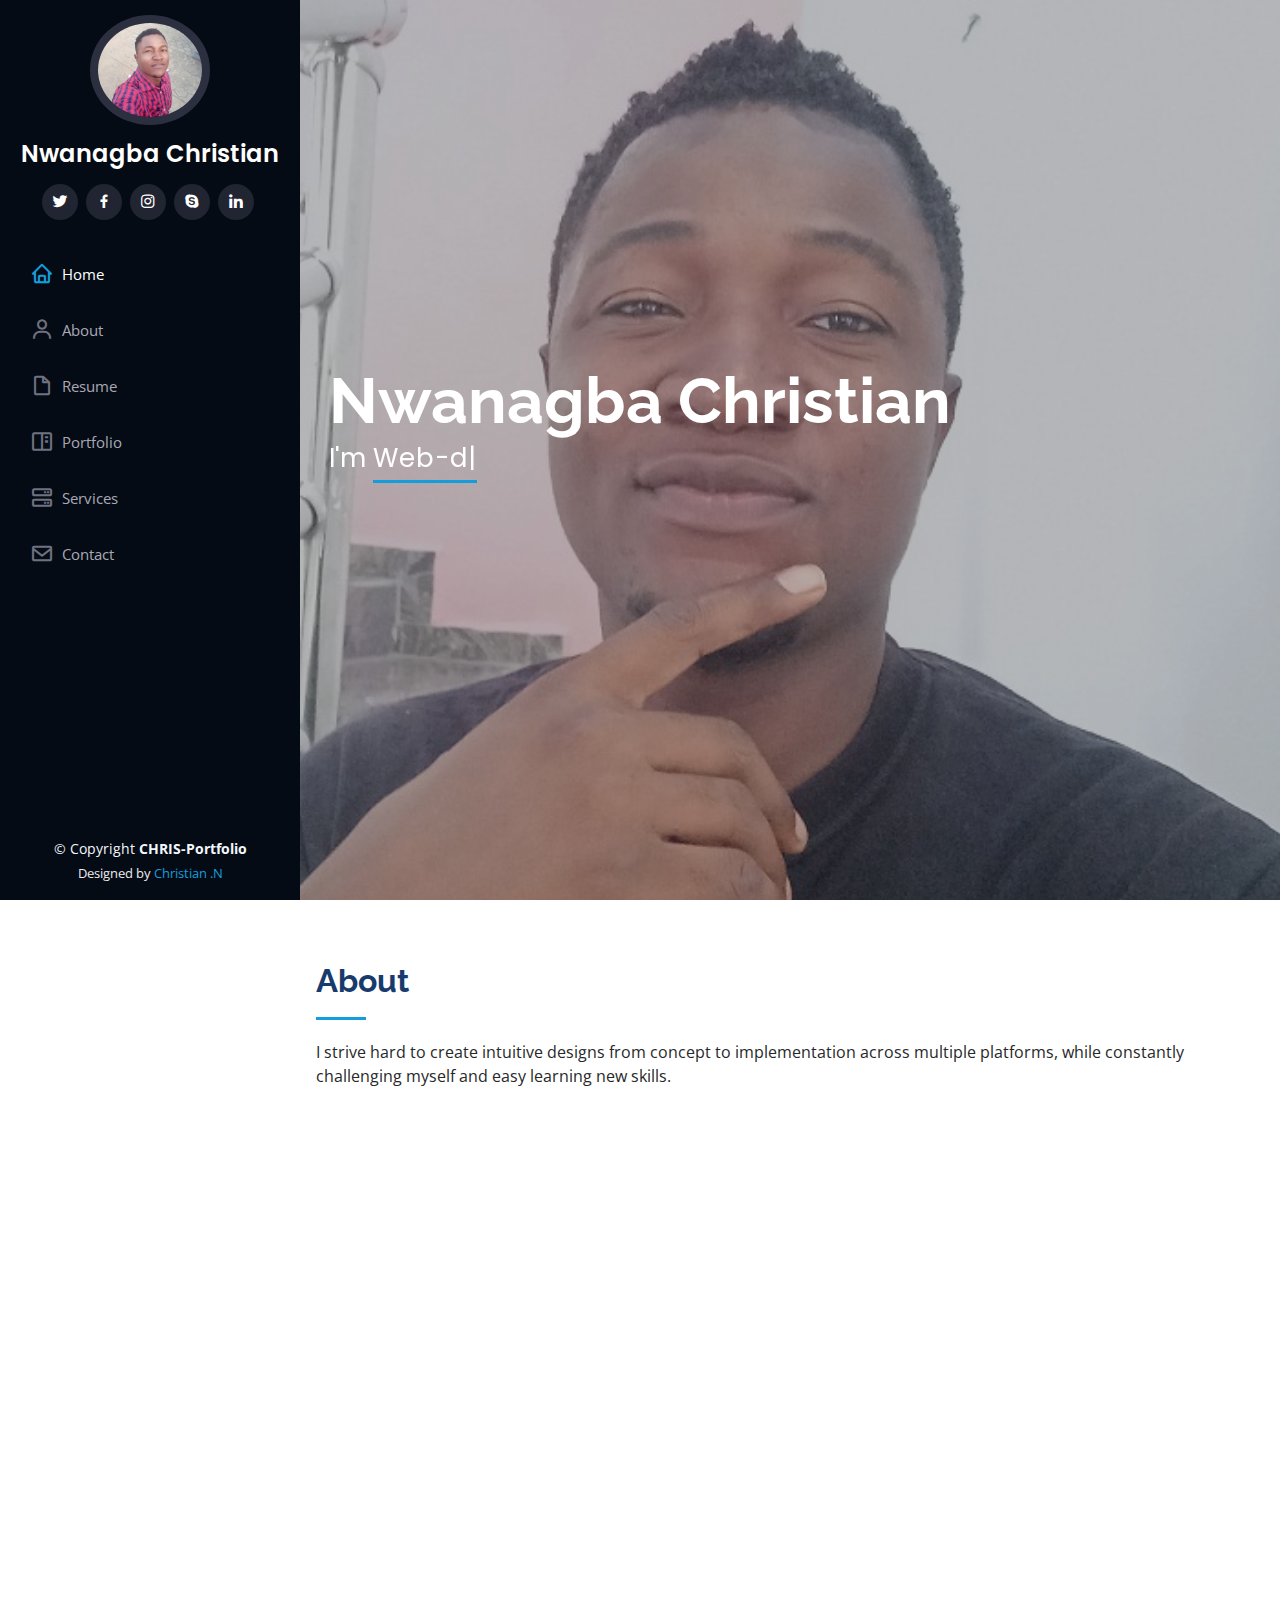
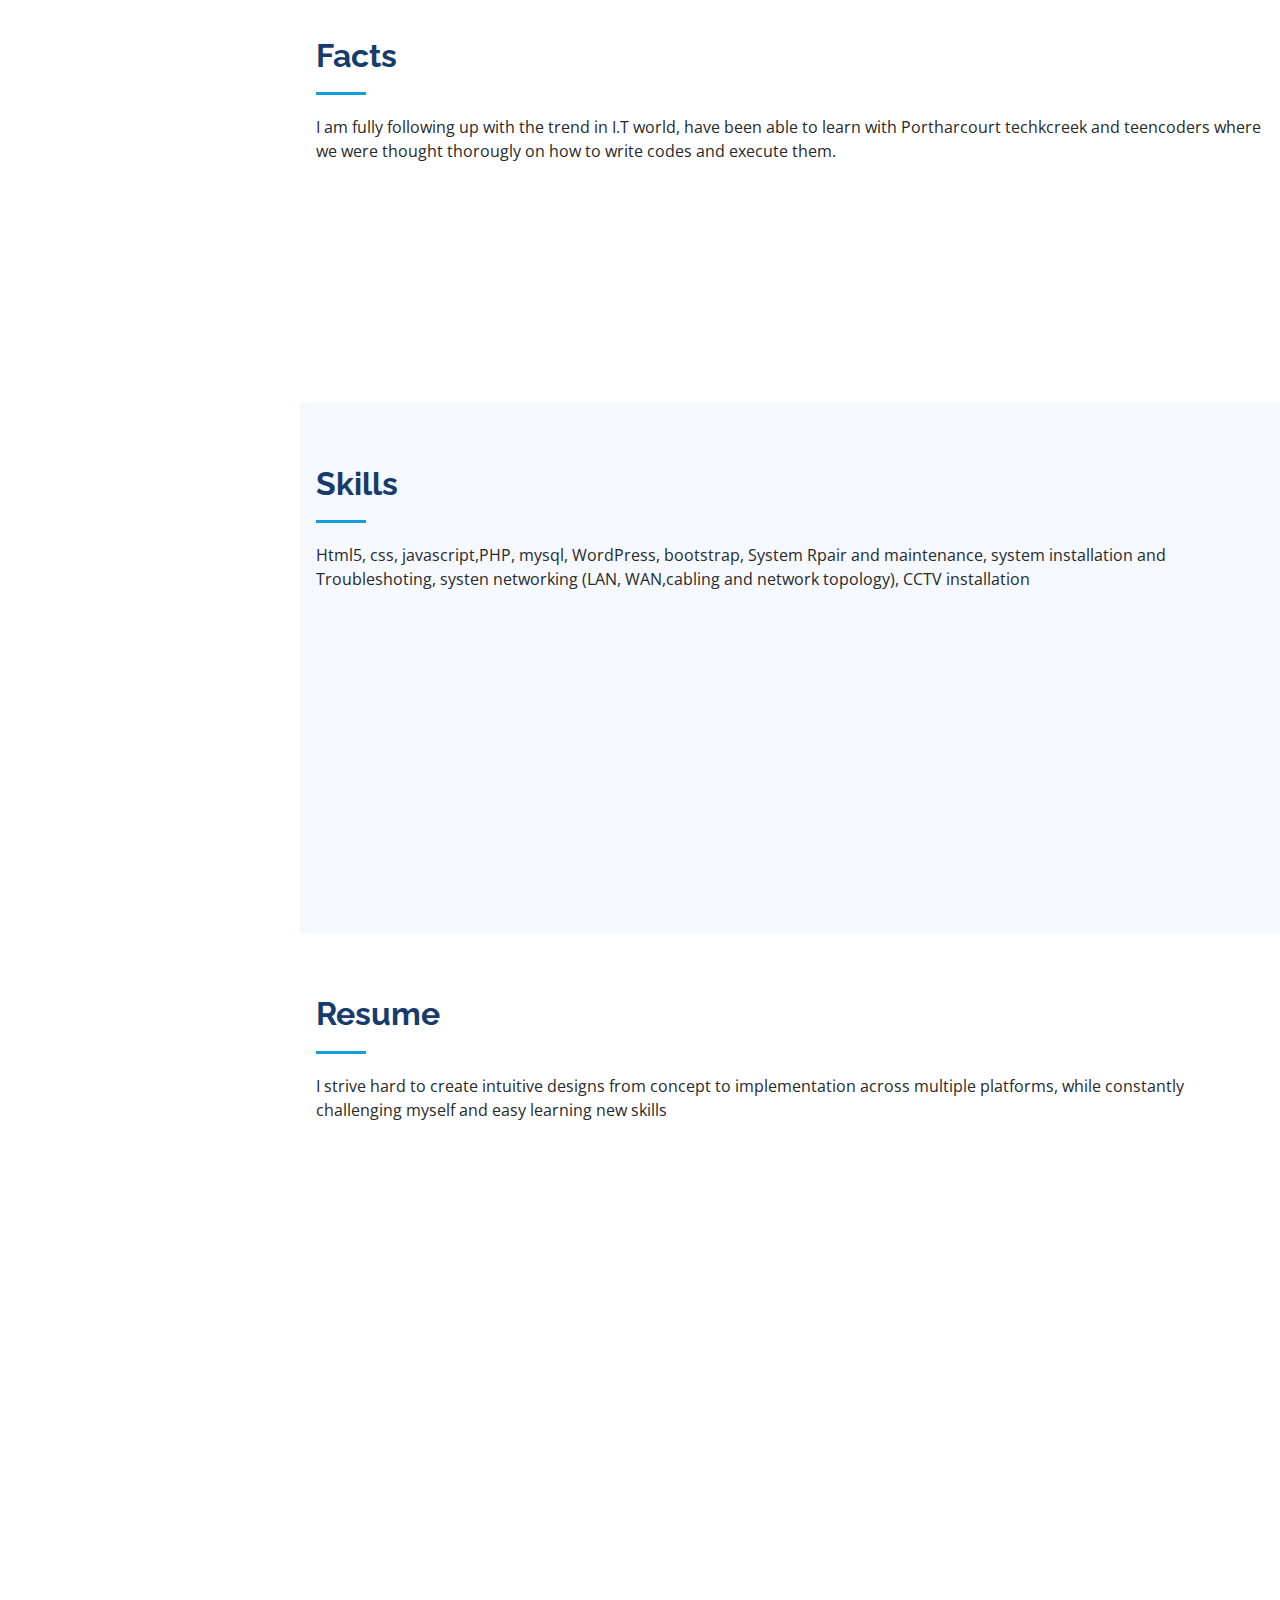
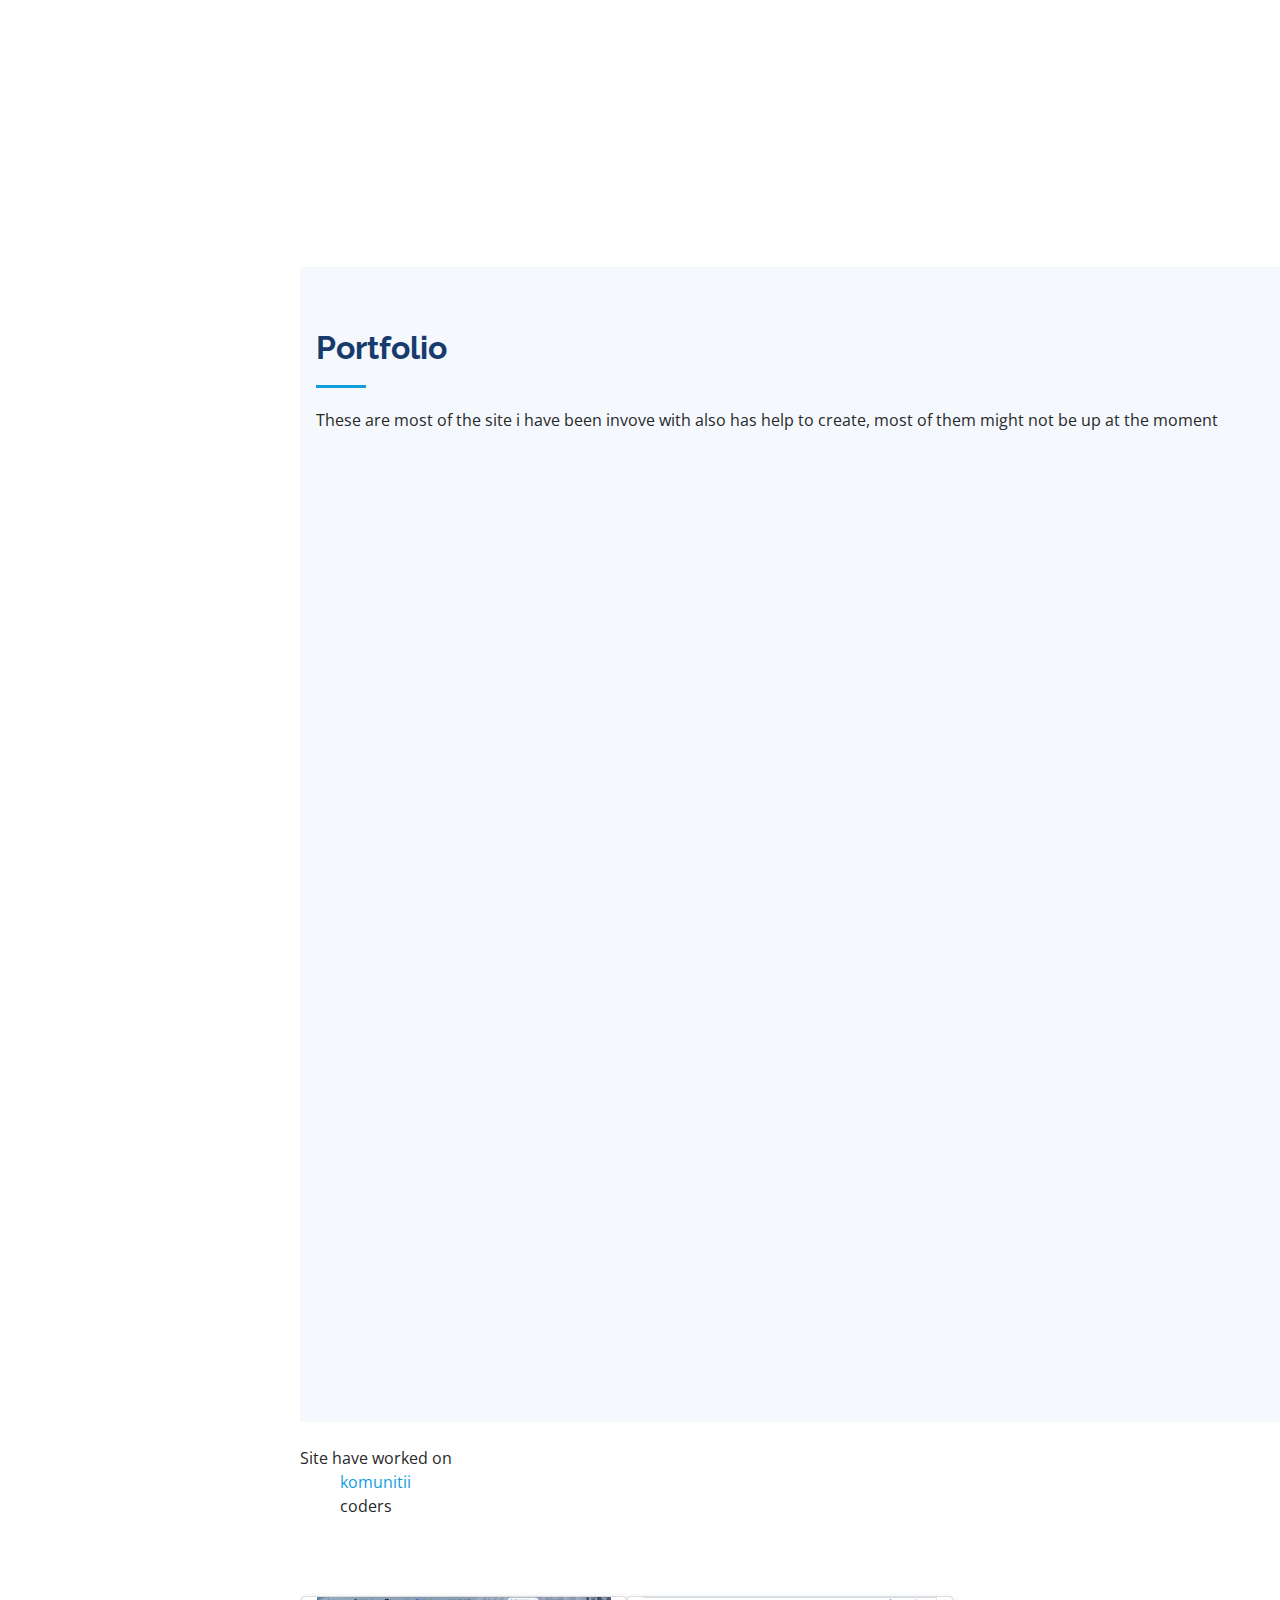
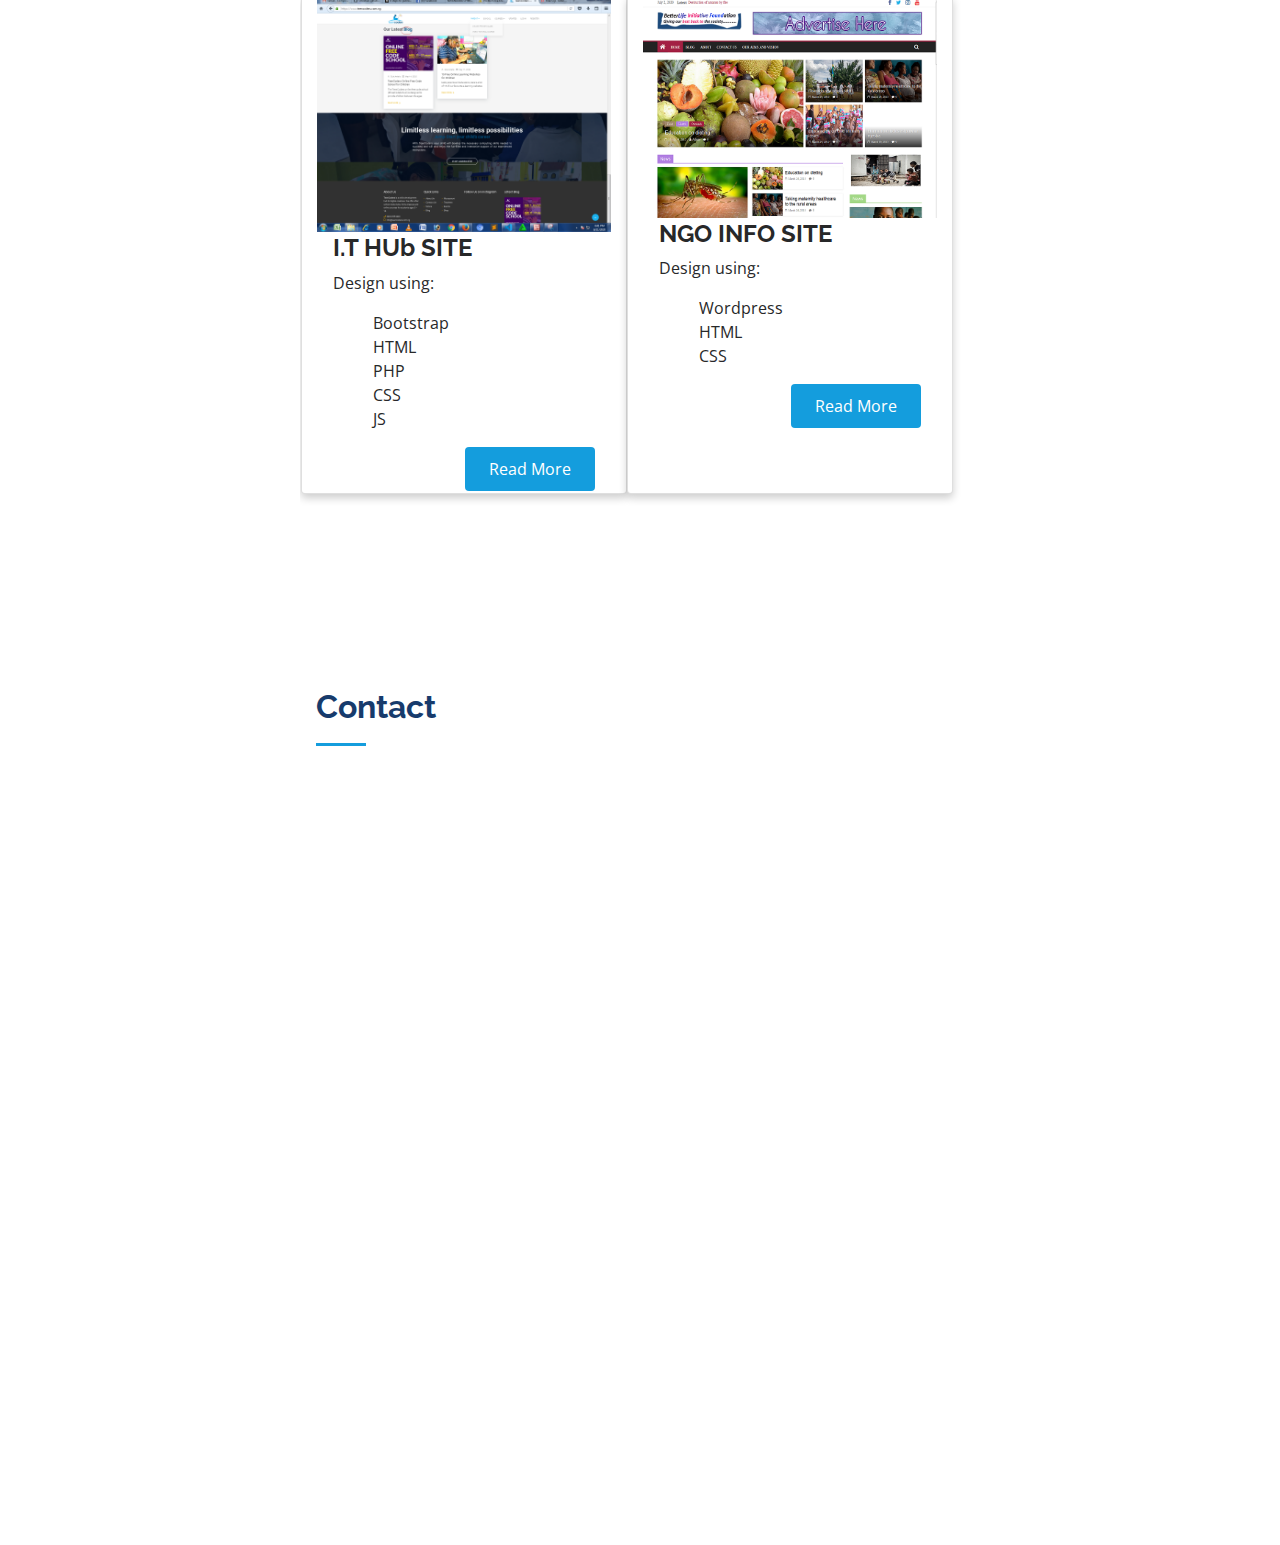
==== index.html @ 63caa013 "Update index.html" ====
<!DOCTYPE html>
<html lang="en">

<head>
  <meta charset="utf-8">
  <meta content="width=device-width, initial-scale=1.0" name="viewport">

  <title>Christian portfolio</title>
  <meta content="" name="descriptison">
  <meta content="" name="keywords">

  <!-- Favicons -->
  <link href="assets/img/ligo.png" rel="icon">
  <link href="assets/img/apple-touch-icon.png" rel="apple-touch-icon">

  <!-- Google Fonts -->
  <link href="https://fonts.googleapis.com/css?family=Open+Sans:300,300i,400,400i,600,600i,700,700i|Raleway:300,300i,400,400i,500,500i,600,600i,700,700i|Poppins:300,300i,400,400i,500,500i,600,600i,700,700i" rel="stylesheet">

  <!-- Vendor CSS Files -->
  <link href="assets/vendor/bootstrap/css/bootstrap.min.css" rel="stylesheet">
  <link href="assets/vendor/icofont/icofont.min.css" rel="stylesheet">
  <link href="assets/vendor/boxicons/css/boxicons.min.css" rel="stylesheet">
  <link href="assets/vendor/venobox/venobox.css" rel="stylesheet">
  <link href="assets/vendor/owl.carousel/assets/owl.carousel.min.css" rel="stylesheet">
  <link href="assets/vendor/aos/aos.css" rel="stylesheet">

  <!-- Template Main CSS File -->
  <link href="assets/css/style.css" rel="stylesheet">
  <link href="assets/css/animate.min.css" rel="stylesheet">
  <link href="assets/css/font-awesome.min.css" rel="stylesheet">

  
</head>

<body>

  <!-- ======= Mobile nav toggle button ======= -->
  <button type="button" class="mobile-nav-toggle d-xl-none"><i class="icofont-navigation-menu"></i></button>

  <!-- ======= Header ======= -->
  <header id="header">
    <div class="d-flex flex-column">

      <div class="profile">
        <img src="assets/img/profilepix.PNG" alt="" class="img-fluid rounded-circle">
        <h1 class="text-light"><a href="index.html">Nwanagba Christian</a></h1>
        <div class="social-links mt-3 text-center">
          <a href="https://twitter.com/xtiank2j1987" class="twitter"><i class="bx bxl-twitter"></i></a>
          <a href="https://www.facebook.com/xtiank2j" class="facebook"><i class="bx bxl-facebook"></i></a>
          <a href="https://www.instagram.com/xtiank2j/" class="instagram"><i class="bx bxl-instagram"></i></a>
          <a href="#" class="google-plus"><i class="bx bxl-skype"></i></a>
          <a href="https://www.linkedin.com/in/christian-chinedu-6978b2143/" class="linkedin"><i class="bx bxl-linkedin"></i></a>
        </div>
      </div>

      <nav class="nav-menu">
        <ul>
          <li class="active"><a href="index.html"><i class="bx bx-home"></i> <span>Home</span></a></li>
          <li><a href="#about"><i class="bx bx-user"></i> <span>About</span></a></li>
          <li><a href="#resume"><i class="bx bx-file-blank"></i> <span>Resume</span></a></li>
          <li><a href="#portfolio"><i class="bx bx-book-content"></i> Portfolio</a></li>
          <li><a href="#services"><i class="bx bx-server"></i> Services</a></li>
          <li><a href="#contact"><i class="bx bx-envelope"></i> Contact</a></li>

        </ul>
      </nav><!-- .nav-menu -->
      <button type="button" class="mobile-nav-toggle d-xl-none"><i class="icofont-navigation-menu"></i></button>

    </div>
  </header><!-- End Header -->

  <!-- ======= Hero Section ======= -->
  <section id="hero" class="d-flex flex-column justify-content-center align-items-center">
    <div class="hero-container" data-aos="fade-in">
      <h1>Nwanagba Christian</h1>
      <p>I'm <span class="typed" data-typed-items="Web-developer:(Front-End), Wordpres content management:(CMS), bootstrap Template managment, Photographer, System network Engineer, CCTV Installation, System maintenance and Troubleshoting, "></span></p>
    </div>
  </section><!-- End Hero -->

  <main id="main">

    <!-- ======= About Section ======= -->
    <section id="about" class="about">
      <div class="container">

        <div class="section-title">
          <h2>About</h2>
          <p>I strive hard to create intuitive designs from concept to implementation across multiple platforms, while constantly challenging myself and easy learning new skills.
          </div>
        <div class="row">
          <div class="col-lg-4" data-aos="fade-right">
            <img src="assets/img/profile-img.jpg" class="img-fluid" alt="">
          </div>
          <div class="col-lg-8 pt-4 pt-lg-0 content" data-aos="fade-left">
            <h3>Front-End Web Developer.</h3>
            <p class="font-italic">
             I Use html5, php, css3 and JavaScript for Front-End development with a little msql to query the database for validation.
            </p>
            <div class="row">
              <div class="col-lg-6">
                <ul>
                  <li><i class="icofont-rounded-right"></i> <strong>Birthday:</strong> 27 December</li>
                  <!---<li><i class="icofont-rounded-right"></i> <strong>Website:</strong> www.example.com</li>--->
                  <li><i class="icofont-rounded-right"></i> <strong>Phone:</strong> +124 8068383698</li>
                  <li><i class="icofont-rounded-right"></i> <strong>City:</strong> Portharcourt: Nigeria.</li>
                </ul>
              </div>
              <div class="col-lg-6">
                <ul>
                  <li><i class="icofont-rounded-right"></i> <strong>Degree:</strong> Bachelor Degree</li>
                  <li><i class="icofont-rounded-right"></i> <strong>PhEmailone:</strong> xtiank2j@gmail.com</li>
                  <li><i class="icofont-rounded-right"></i> <strong>Freelance:</strong> Available</li>
                </ul>
              </div>
            </div>
            <p>
              I am a very smart and Innovative person with ability to work with or without supervision, am a good teem player who like working with team to acheive a setout goal following the plan,
              i am open to learn new ideas and can always deliver on time.  
            </p>
          </div>
        </div>

      </div>
    </section><!-- End About Section -->

    <!-- ======= Facts Section ======= -->
    <section id="facts" class="facts">
      <div class="container">

        <div class="section-title">
          <h2>Facts</h2>
          <p>I am fully following up with the trend in I.T world, have been able to learn with Portharcourt techkcreek and teencoders where we were thought thorougly on how to write codes and execute them.</p>
        </div>

        <div class="row no-gutters">

          <div class="col-lg-3 col-md-6 d-md-flex align-items-md-stretch" data-aos="fade-up">
            <div class="count-box">
              <i class="icofont-simple-smile"></i>
              <span data-toggle="counter-up">2</span>
              <p><strong>Happy Clients</strong> NGO site</p>
            </div>
          </div>

          <div class="col-lg-3 col-md-6 d-md-flex align-items-md-stretch" data-aos="fade-up" data-aos-delay="100">
            <div class="count-box">
              <i class="icofont-document-folder"></i>
              <span data-toggle="counter-up">4</span>
              <p><strong>Projects</strong> New site, Blog, forum </p>
            </div>
          </div>

          <div class="col-lg-3 col-md-6 d-md-flex align-items-md-stretch" data-aos="fade-up" data-aos-delay="200">
            <div class="count-box">
              <i class="icofont-live-support"></i>
              <span data-toggle="counter-up">30</span>
              <p><strong>Hours Of Support</strong> five to ten hours per day</p>
            </div>
          </div>

          <div class="col-lg-3 col-md-6 d-md-flex align-items-md-stretch" data-aos="fade-up" data-aos-delay="300">
            <div class="count-box">
              <i class="icofont-users-alt-5"></i>
              <span data-toggle="counter-up">15</span>
              <p><strong>Hard Work</strong> Focus and always conscious at work</p>
            </div>
          </div>

        </div>

      </div>
    </section><!-- End Facts Section -->

    <!-- ======= Skills Section ======= -->
    <section id="skills" class="skills section-bg">
      <div class="container">

        <div class="section-title">
          <h2>Skills</h2>
          <p>Html5, css, javascript,PHP, mysql, WordPress, bootstrap, System Rpair and maintenance, system installation and Troubleshoting, systen networking (LAN, WAN,cabling and network topology), CCTV installation</p>
        </div>

        <div class="row skills-content">

          <div class="col-lg-6" data-aos="fade-up">

            <div class="progress">
              <span class="skill">HTML <i class="val">100%</i></span>
              <div class="progress-bar-wrap">
                <div class="progress-bar" role="progressbar" aria-valuenow="100" aria-valuemin="0" aria-valuemax="100"></div>
              </div>
            </div>

            <div class="progress">
              <span class="skill">CSS <i class="val">90%</i></span>
              <div class="progress-bar-wrap">
                <div class="progress-bar" role="progressbar" aria-valuenow="90" aria-valuemin="0" aria-valuemax="100"></div>
              </div>
            </div>

            <div class="progress">
              <span class="skill">JavaScript <i class="val">50%</i></span>
              <div class="progress-bar-wrap">
                <div class="progress-bar" role="progressbar" aria-valuenow="50" aria-valuemin="0" aria-valuemax="100"></div>
              </div>
            </div>

            <div class="progress">
              <span class="skill">php <i class="val">100%</i></span>
              <div class="progress-bar-wrap">
                <div class="progress-bar" role="progressbar" aria-valuenow="100" aria-valuemin="0" aria-valuemax="100"></div>
              </div>
            </div>

            <div class="progress">
              <span class="skill">System networking <i class="val">80%</i></span>
              <div class="progress-bar-wrap">
                <div class="progress-bar" role="progressbar" aria-valuenow="80" aria-valuemin="0" aria-valuemax="100"></div>
              </div>
            </div>

          </div>

          <div class="col-lg-6" data-aos="fade-up" data-aos-delay="100">

            <div class="progress">
              <span class="skill">System maintenance <i class="val">30%</i></span>
              <div class="progress-bar-wrap">
                <div class="progress-bar" role="progressbar" aria-valuenow="30" aria-valuemin="0" aria-valuemax="100"></div>
              </div>
            </div>

            <div class="progress">
              <span class="skill">WordPress/CMS <i class="val">90%</i></span>
              <div class="progress-bar-wrap">
                <div class="progress-bar" role="progressbar" aria-valuenow="90" aria-valuemin="0" aria-valuemax="100"></div>
              </div>
            </div>

            <div class="progress">
              <span class="skill">Photoshop <i class="val">50%</i></span>
              <div class="progress-bar-wrap">
                <div class="progress-bar" role="progressbar" aria-valuenow="50" aria-valuemin="0" aria-valuemax="100"></div>
              </div>
            </div>

            <div class="progress">
              <span class="skill">System Troubleshoting and CCTV <i class="val">90%</i></span>
              <div class="progress-bar-wrap">
                <div class="progress-bar" role="progressbar" aria-valuenow="90" aria-valuemin="0" aria-valuemax="100"></div>
              </div>
            </div>

            <div class="progress">
              <span class="skill">MS Office Package <i class="val">100%</i></span>
              <div class="progress-bar-wrap">
                <div class="progress-bar" role="progressbar" aria-valuenow="100" aria-valuemin="0" aria-valuemax="100"></div>
              </div>
            </div>

          </div>

        </div>

      </div>
    </section><!-- End Skills Section -->

    <!-- ======= Resume Section ======= -->
    <section id="resume" class="resume">
      <div class="container">

        <div class="section-title">
          <h2>Resume</h2>
          <p>I strive hard to create intuitive designs from concept to implementation across multiple platforms, while constantly challenging myself and easy learning new skills</p>
        </div>

        <div class="row">
          <div class="col-lg-6" data-aos="fade-up">
            <h3 class="resume-title">Sumary</h3>
            <div class="resume-item pb-0">
              <h4>Alex Smith</h4>
              <p><em>Innovative and deadline-driven Software Engineer with 3+ years of experience designing and developing web site for clients from initial concept to final, polished deliverable.</em></p>
              <ul>
                <li>No 1 cheif lucky ogbuji ave. portharcourt, Rivers State.</li>
                <li>(+234) 8068383698</li>
                <li>xtiank2j@gmail.com</li>
              </ul>
            </div>

            <h3 class="resume-title">Education</h3>
            <div class="resume-item">
              <h4>Bachelor of Science <Br>(Computer Science)</h4>
              <h5>2009 - 2014</h5>
              <p><em>MICHAEL OKPARA UNIVERSITY OF AGRICULTURE, UMUDIKE, ABIA STATE</em></p>
              </div>
            
          </div>

          <div class="col-lg-6" data-aos="fade-up" data-aos-delay="100">
            <h3 class="resume-title">Professional Experience</h3>
            <div class="resume-item">
              <h4>I.T  CO-ORDINATOR</h4>
              <h5>2016 – 2017</h5>
              <p><em>Hopefull Cbt Center, Port Harcourt (Nigeria)</em></p>
              <ul>
                <li>Assisted in managment of the company sites</li>
                <li>Carring software installation and system Troubleshoting </li>
                <li>System networking and system Pinging (LAN and WAN)</li>
                <li>System maintenance and CCTV installation</li>
              </ul>
            </div>
            
            <div class="resume-item">
              <h4>junior developer</h4>
              <h5>2017 - 2018</h5>
              <p><em>techkcreek, Ph, Rivers State </em></p>
              <ul>
                <li>Assist in the design, development. </li>
                <li>Hosting of client sites </li>
                <li>Assisted the senior developer to deliver an awsome front end page</li>
                <li>Build an E-commerce site using WordPress</li>
              </ul>
            </div>
          </div>
        </div>

      </div>
    </section><!-- End Resume Section -->

    <!-- ======= Portfolio Section ======= -->
    <section id="portfolio" class="portfolio section-bg">
      <div class="container">

        <div class="section-title">
          <h2>Portfolio</h2>
          <p>These are most of the site i have been invove with also has help to create, most of them might not be up at the moment</p>
        </div>

        <div class="row" data-aos="fade-up">
          <div class="col-lg-12 d-flex justify-content-center">
            <ul id="portfolio-flters">
              <li data-filter="*" class="filter-active">All</li>
              <li data-filter=".filter-app">App</li>
              <li data-filter=".filter-card">Card</li>
              <li data-filter=".filter-web">Web</li>
            </ul>
          </div>
        </div>

        <div class="row portfolio-container" data-aos="fade-up" data-aos-delay="100">
          <div class="col-lg-4 col-md-6 portfolio-item filter-web">
            <div class="portfolio-wrap">
              <img src="assets/img/portfolio/1.PNG" class="img-fluid" alt="">
              <div class="portfolio-links">
                <a href="assets/img/portfolio/1.PNG" data-gall="portfolioGallery" class="venobox" title="App 1"><i class="bx bx-plus"></i></a>
                <a href="portfolio-details.html" title="More Details"><i class="bx bx-link"></i></a>
              </div>
            </div>
          </div>

          <div class="col-lg-4 col-md-6 portfolio-item filter-web">
            <div class="portfolio-wrap">
              <img src="assets/img/portfolio/2.PNG" class="img-fluid" alt="">
              <div class="portfolio-links">
                <a href="assets/img/portfolio/2.PNG" data-gall="portfolioGallery" class="venobox" title="Web 3"><i class="bx bx-plus"></i></a>
                <a href="portfolio-details.html" title="More Details"><i class="bx bx-link"></i></a>
              </div>
            </div>
          </div>

          <div class="col-lg-4 col-md-6 portfolio-item filter-web">
            <div class="portfolio-wrap">
              <img src="assets/img/portfolio/3.PNG" class="img-fluid" alt="">
              <div class="portfolio-links">
                <a href="assets/img/portfolio/3.PNG" data-gall="portfolioGallery" class="venobox" title="Web 3"><i class="bx bx-plus"></i></a>
                <a href="portfolio-details.html" title="More Details"><i class="bx bx-link"></i></a>
              </div>
            </div>
          </div>

          <div class="col-lg-4 col-md-6 portfolio-item filter-web">
            <div class="portfolio-wrap">
              <img src="assets/img/portfolio/4.PNG" class="img-fluid" alt="">
              <div class="portfolio-links">
                <a href="assets/img/portfolio/4.PNG" data-gall="portfolioGallery" class="venobox" title="Card 2"><i class="bx bx-plus"></i></a>
                <a href="portfolio-details.html" title="More Details"><i class="bx bx-link"></i></a>
              </div>
            </div>
          </div>

          <div class="col-lg-4 col-md-6 portfolio-item filter-app">
            <div class="portfolio-wrap">
              <img src="assets/img/portfolio/portfolio-3.JPG" class="img-fluid" alt="">
              <div class="portfolio-links">
                <a href="assets/img/portfolio/portfolio-3.JPG" data-gall="portfolioGallery" class="venobox" title="App 2"><i class="bx bx-plus"></i></a>
                <a href="portfolio-details.html" title="More Details"><i class="bx bx-link"></i></a>
              </div>
            </div>
          </div>

         <!----------commentOUT- <div class="col-lg-4 col-md-6 portfolio-item filter-card">
            <div class="portfolio-wrap">
              <img src="assets/img/portfolio/portfolio-8.JPG" class="img-fluid" alt="">
              <div class="portfolio-links">
                <a href="assets/img/portfolio/portfolio-8.JPG" data-gall="portfolioGallery" class="venobox" title="Card 3"><i class="bx bx-plus"></i></a>
                <a href="portfolio-details.html" title="More Details"><i class="bx bx-link"></i></a>
              </div>
            </div>
          </div> ----------------->

          <div class="col-lg-4 col-md-6 portfolio-item filter-web">
            <div class="portfolio-wrap">
              <img src="assets/img/portfolio/5.PNG" class="img-fluid" alt="">
              <div class="portfolio-links">
                <a href="assets/img/portfolio/5.PNG" data-gall="portfolioGallery" class="venobox" title="Web 2"><i class="bx bx-plus"></i></a>
                <a href="portfolio-details.html" title="More Details"><i class="bx bx-link"></i></a>
              </div>
            </div>
          </div>

          <div class="col-lg-4 col-md-6 portfolio-item filter-web">
            <div class="portfolio-wrap">
              <img src="assets/img/portfolio/6.PNG" class="img-fluid" alt="">
              <div class="portfolio-links">
                <a href="assets/img/portfolio/6.PNG" data-gall="portfolioGallery" class="venobox" title="Web 3"><i class="bx bx-plus"></i></a>
                <a href="portfolio-details.html" title="More Details"><i class="bx bx-link"></i></a>
              </div>
            </div>
          </div>

          <div class="col-lg-4 col-md-6 portfolio-item filter-web">
            <div class="portfolio-wrap">
              <img src="assets/img/portfolio/7.PNG" class="img-fluid" alt="">
              <div class="portfolio-links">
                <a href="assets/img/portfolio/7.PNG" data-gall="portfolioGallery" class="venobox" title="Card 1"><i class="bx bx-plus"></i></a>
                <a href="portfolio-details.html" title="More Details"><i class="bx bx-link"></i></a>
              </div>
            </div>
          </div>

          <div class="col-lg-4 col-md-6 portfolio-item filter-web">
            <div class="portfolio-wrap">
              <img src="assets/img/portfolio/8.PNG" class="img-fluid" alt="">
              <div class="portfolio-links">
                <a href="assets/img/portfolio/8.PNG" data-gall="portfolioGallery" class="venobox" title="Web 3"><i class="bx bx-plus"></i></a>
                <a href="portfolio-details.html" title="More Details"><i class="bx bx-link"></i></a>
              </div>
            </div>
          </div>

        </div>

 </div>
    </section><!-- End Portfolio Section -->

<did class="container">
 <div class="col-lg-12> 
<div><span style="color:skyblue">Site have worked on</span></div>
<ul class="imgcard">
<li><a href="komunitii.org">komunitii</a></li>
<li><ahref="teencoders.com.ng">coders</a></li>
</ul>
</div>

<!---- BEGING OF card image------->
    <section id="contact" class="contact">
      <div class="container">
        <div class="row">
    
     <div class="col-lg-4 card">
      <img src="assets/img/portfolio/1.PNG" alt="Avatar" style="width:100%">
      <div class="container">
        <h4><b>I.T HUb SITE </b></h4>
        <p>Design using:</p>
        <ul class="imgcard">
          <li>Bootstrap</li>
          <li>HTML</li>
          <li>PHP</li>
          <li>CSS</li>
          <li>JS</li>
        </ul>
        <div class="cardbtn"><button type="submit">Read More</button></div>
      </div>
     </div>
  
 
    <div class="col-lg-4 col-md-6 card">
      <img src="assets/img/portfolio/5.PNG" alt="Avatar" style="width:100%">
      <div class="container">
        <h4><b>NGO INFO SITE </b></h4>
        <p>Design using:</p>
        <ul class="imgcard">
          <li>Wordpress</li>
          <li>HTML</li>
          <li>CSS</li>
        </ul>
        <div class="cardbtn"><button type="submit">Read More</button></div>
      </div>
    </div>

    </div>
  </div>
    </section> <!---close of card image --->
  
    <!-- ======= Services Section ======= 
    <section id="services" class="services">
      <div class="container">

        <div class="section-title">
          <h2>Services</h2>
          <p>Magnam dolores commodi suscipit. Necessitatibus eius consequatur ex aliquid fuga eum quidem. Sit sint consectetur velit. Quisquam quos quisquam cupiditate. Et nemo qui impedit suscipit alias ea. Quia fugiat sit in iste officiis commodi quidem hic quas.</p>
        </div>

        <div class="row">
          <div class="col-lg-4 col-md-6 icon-box" data-aos="fade-up">
            <div class="icon"><i class="icofont-computer"></i></div>
            <h4 class="title"><a href="">Lorem Ipsum</a></h4>
            <p class="description">Voluptatum deleniti atque corrupti quos dolores et quas molestias excepturi sint occaecati cupiditate non provident</p>
          </div>
          <div class="col-lg-4 col-md-6 icon-box" data-aos="fade-up" data-aos-delay="100">
            <div class="icon"><i class="icofont-chart-bar-graph"></i></div>
            <h4 class="title"><a href="">Dolor Sitema</a></h4>
            <p class="description">Minim veniam, quis nostrud exercitation ullamco laboris nisi ut aliquip ex ea commodo consequat tarad limino ata</p>
          </div>
          <div class="col-lg-4 col-md-6 icon-box" data-aos="fade-up" data-aos-delay="200">
            <div class="icon"><i class="icofont-earth"></i></div>
            <h4 class="title"><a href="">Sed ut perspiciatis</a></h4>
            <p class="description">Duis aute irure dolor in reprehenderit in voluptate velit esse cillum dolore eu fugiat nulla pariatur</p>
          </div>
          <div class="col-lg-4 col-md-6 icon-box" data-aos="fade-up" data-aos-delay="300">
            <div class="icon"><i class="icofont-image"></i></div>
            <h4 class="title"><a href="">Magni Dolores</a></h4>
            <p class="description">Excepteur sint occaecat cupidatat non proident, sunt in culpa qui officia deserunt mollit anim id est laborum</p>
          </div>
          <div class="col-lg-4 col-md-6 icon-box" data-aos="fade-up" data-aos-delay="400">
            <div class="icon"><i class="icofont-settings"></i></div>
            <h4 class="title"><a href="">Nemo Enim</a></h4>
            <p class="description">At vero eos et accusamus et iusto odio dignissimos ducimus qui blanditiis praesentium voluptatum deleniti atque</p>
          </div>
          <div class="col-lg-4 col-md-6 icon-box" data-aos="fade-up" data-aos-delay="500">
            <div class="icon"><i class="icofont-tasks-alt"></i></div>
            <h4 class="title"><a href="">Eiusmod Tempor</a></h4>
            <p class="description">Et harum quidem rerum facilis est et expedita distinctio. Nam libero tempore, cum soluta nobis est eligendi</p>
          </div>
        </div>

      </div>
    </section> End Services Section -->

    <!-- ======= Testimonials Section =======
    <section id="testimonials" class="testimonials section-bg">
      <div class="container">

        <div class="section-title">
          <h2>Testimonials</h2>
          <p>Magnam dolores commodi suscipit. Necessitatibus eius consequatur ex aliquid fuga eum quidem. Sit sint consectetur velit. Quisquam quos quisquam cupiditate. Et nemo qui impedit suscipit alias ea. Quia fugiat sit in iste officiis commodi quidem hic quas.</p>
        </div>

        <div class="owl-carousel testimonials-carousel">

          <div class="testimonial-item" data-aos="fade-up">
            <p>
              <i class="bx bxs-quote-alt-left quote-icon-left"></i>
              Proin iaculis purus consequat sem cure digni ssim donec porttitora entum suscipit rhoncus. Accusantium quam, ultricies eget id, aliquam eget nibh et. Maecen aliquam, risus at semper.
              <i class="bx bxs-quote-alt-right quote-icon-right"></i>
            </p>
            <img src="assets/img/testimonials/testimonials-1.jpg" class="testimonial-img" alt="">
            <h3>Saul Goodman</h3>
            <h4>Ceo &amp; Founder</h4>
          </div>

          <div class="testimonial-item" data-aos="fade-up" data-aos-delay="100">
            <p>
              <i class="bx bxs-quote-alt-left quote-icon-left"></i>
              Export tempor illum tamen malis malis eram quae irure esse labore quem cillum quid cillum eram malis quorum velit fore eram velit sunt aliqua noster fugiat irure amet legam anim culpa.
              <i class="bx bxs-quote-alt-right quote-icon-right"></i>
            </p>
            <img src="assets/img/testimonials/testimonials-2.jpg" class="testimonial-img" alt="">
            <h3>Sara Wilsson</h3>
            <h4>Designer</h4>
          </div>

          <div class="testimonial-item" data-aos="fade-up" data-aos-delay="200">
            <p>
              <i class="bx bxs-quote-alt-left quote-icon-left"></i>
              Enim nisi quem export duis labore cillum quae magna enim sint quorum nulla quem veniam duis minim tempor labore quem eram duis noster aute amet eram fore quis sint minim.
              <i class="bx bxs-quote-alt-right quote-icon-right"></i>
            </p>
            <img src="assets/img/testimonials/testimonials-3.jpg" class="testimonial-img" alt="">
            <h3>Jena Karlis</h3>
            <h4>Store Owner</h4>
          </div>

          <div class="testimonial-item" data-aos="fade-up" data-aos-delay="300">
            <p>
              <i class="bx bxs-quote-alt-left quote-icon-left"></i>
              Fugiat enim eram quae cillum dolore dolor amet nulla culpa multos export minim fugiat minim velit minim dolor enim duis veniam ipsum anim magna sunt elit fore quem dolore labore illum veniam.
              <i class="bx bxs-quote-alt-right quote-icon-right"></i>
            </p>
            <img src="assets/img/testimonials/testimonials-4.jpg" class="testimonial-img" alt="">
            <h3>Matt Brandon</h3>
            <h4>Freelancer</h4>
          </div>

          <div class="testimonial-item" data-aos="fade-up" data-aos-delay="400">
            <p>
              <i class="bx bxs-quote-alt-left quote-icon-left"></i>
              Quis quorum aliqua sint quem legam fore sunt eram irure aliqua veniam tempor noster veniam enim culpa labore duis sunt culpa nulla illum cillum fugiat legam esse veniam culpa fore nisi cillum quid.
              <i class="bx bxs-quote-alt-right quote-icon-right"></i>
            </p>
            <img src="assets/img/testimonials/testimonials-5.jpg" class="testimonial-img" alt="">
            <h3>John Larson</h3>
            <h4>Entrepreneur</h4>
          </div>

        </div>

      </div>
    </section> End Testimonials Section -->

    <!-- ======= Contact Section ======= -->
    <section id="contact" class="contact">
      <div class="container">

        <div class="section-title">
          <h2>Contact</h2>
        </div>

        <div class="row" data-aos="fade-in">

          <div class="col-lg-5 d-flex align-items-stretch">
            <div class="info">
              <div class="address">
                <i class="icofont-google-map"></i>
                <h4>Location:</h4>
                <p>No 1 cheif lucky ogbuji ave. portharcourt, Rivers State.</p>
              </div>

              <div class="email">
                <i class="icofont-envelope"></i>
                <h4>Email:</h4>
                <p>xtiank2j@gmail.com</p>
              </div>

              <div class="phone">
                <i class="icofont-phone"></i>
                <h4>Call:</h4>
                <p>+234(0)8068383698</p>
              </div>

              <!---<iframe src="https://www.google.com/maps/embed?pb=!1m14!1m8!1m3!1d12097.433213460943!2d-74.0062269!3d40.7101282!3m2!1i1024!2i768!4f13.1!3m3!1m2!1s0x0%3A0xb89d1fe6bc499443!2sDowntown+Conference+Center!5e0!3m2!1smk!2sbg!4v1539943755621" frameborder="0" style="border:0; width: 100%; height: 290px;" allowfullscreen></iframe>--->
            </div>

          </div>

          <div class="col-lg-7 mt-5 mt-lg-0 d-flex align-items-stretch">
            <form action="forms/contact.php" method="post" role="form" class="php-email-form">
              <div class="form-row">
                <div class="form-group col-md-6">
                  <label for="name">Your Name</label>
                  <input type="text" name="name" class="form-control" id="name" data-rule="minlen:4" data-msg="Please enter at least 4 chars" />
                  <div class="validate"></div>
                </div>
                <div class="form-group col-md-6">
                  <label for="name">Your Email</label>
                  <input type="email" class="form-control" name="email" id="email" data-rule="email" data-msg="Please enter a valid email" />
                  <div class="validate"></div>
                </div>
              </div>
              <div class="form-group">
                <label for="name">Subject</label>
                <input type="text" class="form-control" name="subject" id="subject" data-rule="minlen:4" data-msg="Please enter at least 8 chars of subject" />
                <div class="validate"></div>
              </div>
              <div class="form-group">
                <label for="name">Message</label>
                <textarea class="form-control" name="message" rows="10" data-rule="required" data-msg="Please write something for us"></textarea>
                <div class="validate"></div>
              </div>
              <div class="mb-3">
                <div class="loading">Loading</div>
                <div class="error-message"></div>
                <div class="sent-message">Your message has been sent. Thank you!</div>
              </div>
              <div class="text-center"><button type="submit">Send Message</button></div>
            </form>
          </div>

        </div>

      </div>
    </section><!-- End Contact Section -->

  </main><!-- End #main -->

  <!-- ======= Footer ======= -->
  <footer id="footer">
    <div class="container">
      <div class="copyright">
        &copy; Copyright <strong><span>CHRIS-Portfolio</span></strong>
      </div>
      <div class="credits">
        <!-- All the links in the footer should remain intact. -->
        <!-- You can delete the links only if you purchased the pro version. -->
        <!-- Licensing information: https://bootstrapmade.com/license/ -->
        <!-- Purchase the pro version with working PHP/AJAX contact form: https://bootstrapmade.com/iportfolio-bootstrap-portfolio-websites-template/ -->
        Designed by <a href="https://facebook.com/xtiank2j">Christian .N</a>
      </div>
    </div>
  </footer><!-- End  Footer -->

  <a href="#" class="back-to-top"><i class="icofont-simple-up"></i></a>

  <!-- Vendor JS Files -->
  <script src="assets/vendor/jquery/jquery.min.js"></script>
  <script src="assets/vendor/bootstrap/js/bootstrap.bundle.min.js"></script>
  <script src="assets/vendor/jquery.easing/jquery.easing.min.js"></script>
  <script src="assets/vendor/php-email-form/validate.js"></script>
  <script src="assets/vendor/waypoints/jquery.waypoints.min.js"></script>
  <script src="assets/vendor/counterup/counterup.min.js"></script>
  <script src="assets/vendor/isotope-layout/isotope.pkgd.min.js"></script>
  <script src="assets/vendor/venobox/venobox.min.js"></script>
  <script src="assets/vendor/owl.carousel/owl.carousel.min.js"></script>
  <script src="assets/vendor/typed.js/typed.min.js"></script>
  <script src="assets/vendor/aos/aos.js"></script>

  <!-- Template Main JS File -->
  <script src="assets/js/main.js"></script>

</body>

</html>
---- assets/vendor/venobox/venobox.css ----
/* ------ venobox.css --------*/
.vbox-overlay *, .vbox-overlay *:before, .vbox-overlay *:after{
    -webkit-backface-visibility: hidden;
    -webkit-box-sizing:border-box;
    -moz-box-sizing:border-box;
    box-sizing:border-box;
}
.vbox-overlay * { 
    -webkit-backface-visibility: visible;
    backface-visibility: visible;
}
.vbox-overlay{
    display: -webkit-flex;
    display: flex;
    -webkit-flex-direction: column;
    flex-direction: column;
    -webkit-justify-content: center;
    justify-content: center;
    -webkit-align-items: center;
    align-items: center;
    position: fixed;
    left: 0;
    top: 0;
    bottom: 0;
    right: 0;
    z-index: 999999;
}

/* ----- navigation ----- */
.vbox-title{
    width: 100%;
    height: 40px;
    float: left;
    text-align: center;
    line-height: 28px;
    font-size: 12px;
    padding: 6px 50px;
    overflow: hidden;
    position: fixed;
    display: none;
    left: 0;
    z-index: 89;
}
.vbox-close{
    cursor: pointer;
    position: fixed;
    top: -1px;
    right: 0;
    width: 50px;
    height: 40px;
    padding: 6px;
    display: block;
    background-position:10px center;
    overflow: hidden;
    font-size: 24px;
    line-height: 1;
    text-align: center;
    z-index: 99;
}
.vbox-left{
    cursor: pointer;
    position: fixed;
    left: 0;
    height: 40px;
    overflow: hidden;
    line-height: 28px;
    font-size: 12px;
    z-index: 99;
    display: flex;
    align-items:center;
}
.vbox-num{
    display: inline-block;
    margin: 6px 0 6px 15px;
}
/* ----- Social share ----- */
.vbox-share{
    line-height: 28px;
    font-size: 12px;
    overflow: hidden;
    position: fixed;
    left: 0;
    z-index: 98;
    display: flex;
    align-items:center;
    justify-content: center;
    width: 100%;
    text-align: center;
}
.vbox-share svg{
    max-height: 28px;
    width: 28px;
    z-index: 10;
    margin-left: 12px;
    margin-top: 6px;
    margin-bottom: 6px;
    vertical-align: middle;
}


/* ----- navigation ARROWS ----- */
.vbox-next, .vbox-prev{
    position: fixed;
    top: 50%;
    margin-top: -15px;
    overflow: hidden;
    cursor: pointer;
    display: block;
    width: 45px;
    height: 45px;
    z-index: 99;
}
.vbox-next span, .vbox-prev span{
    position: relative;
    width: 20px;
    height: 20px;
    border: 2px solid transparent;
    border-top-color: #B6B6B6;
    border-right-color: #B6B6B6;
    text-indent: -100px;
    position: absolute;
    top: 8px;
    display: block;
}
.vbox-prev{
    left: 15px;
}
.vbox-next{
    right: 15px;
}
.vbox-prev span{
    left: 10px;
    -ms-transform: rotate(-135deg);
    -webkit-transform: rotate(-135deg);
    transform: rotate(-135deg);
}
.vbox-next span{
    -ms-transform: rotate(45deg);
    -webkit-transform: rotate(45deg);
    transform: rotate(45deg);
    right: 10px;
}
/* ------- inline window ------ */
.vbox-inline{
    width: 420px;
    height: 315px;
    height: 70vh;
    padding: 10px;
    background: #fff;
    margin: 0 auto;
    overflow: auto;
    text-align: left;
}
/* ------- Video & iFrames window ------ */
.venoframe{
    max-width: 100%;
    width: 100%;
    border: none;
    width: 100%;
    height: 260px;
    height: 70vh;
}
.venoframe.vbvid{
    height: 260px;
}
@media (min-width: 768px) {
    .venoframe, .vbox-inline{
        width: 90%;
        height: 360px;
        height: 70vh;
    }
    .venoframe.vbvid{
        width: 640px;
        height: 360px;
    }
}
@media (min-width: 992px) {
    .venoframe, .vbox-inline{
        max-width: 1200px;
        width: 80%;
        height: 540px;
        height: 70vh;
    }
    .venoframe.vbvid{
        width: 960px;
        height: 540px;
    }
}
/* 
Please do NOT edit this part! 
or at least read this note: http://i.imgur.com/7C0ws9e.gif
*/
.vbox-open{
    overflow: hidden;
}
.vbox-container{
    position: absolute;
    left: 0;
    right: 0;
    top: 0;
    bottom: 0;
    overflow-x: hidden;
    overflow-y: scroll;
    overflow-scrolling: touch;
    -webkit-overflow-scrolling: touch;
    z-index: 20;
    max-height: 100%;

}

.vbox-content{
    text-align: center;
    float: left;
    width: 100%;
    position: relative;
    overflow: hidden;
    padding: 20px 4%;
}
.vbox-container img{
    max-width: 100%;
    height: auto;
}
.vbox-figlio{
    box-shadow: 0 0 12px rgba(0,0,0,0.19), 0 6px 6px rgba(0,0,0,0.23);
    max-width: 100%;
    text-align: initial;
}
img.vbox-figlio{
    -webkit-user-select: none;
-khtml-user-select: none;
-moz-user-select: none;
-o-user-select: none;
user-select: none;
}
.vbox-content.swipe-left{
    margin-left: -200px !important;
}
.vbox-content.swipe-right{
    margin-left: 200px !important;
}
.vbox-animated{
    webkit-transition: margin 300ms ease-out;
    transition: margin 300ms ease-out;
}

/* ---------- preloader ----------
 * SPINKIT 
 * http://tobiasahlin.com/spinkit/
-------------------------------- */
.sk-double-bounce,.sk-rotating-plane{width:40px;height:40px;margin:40px auto}.sk-rotating-plane{background-color:#333;-webkit-animation:sk-rotatePlane 1.2s infinite ease-in-out;animation:sk-rotatePlane 1.2s infinite ease-in-out}@-webkit-keyframes sk-rotatePlane{0%{-webkit-transform:perspective(120px) rotateX(0) rotateY(0);transform:perspective(120px) rotateX(0) rotateY(0)}50%{-webkit-transform:perspective(120px) rotateX(-180.1deg) rotateY(0);transform:perspective(120px) rotateX(-180.1deg) rotateY(0)}100%{-webkit-transform:perspective(120px) rotateX(-180deg) rotateY(-179.9deg);transform:perspective(120px) rotateX(-180deg) rotateY(-179.9deg)}}@keyframes sk-rotatePlane{0%{-webkit-transform:perspective(120px) rotateX(0) rotateY(0);transform:perspective(120px) rotateX(0) rotateY(0)}50%{-webkit-transform:perspective(120px) rotateX(-180.1deg) rotateY(0);transform:perspective(120px) rotateX(-180.1deg) rotateY(0)}100%{-webkit-transform:perspective(120px) rotateX(-180deg) rotateY(-179.9deg);transform:perspective(120px) rotateX(-180deg) rotateY(-179.9deg)}}.sk-double-bounce{position:relative}.sk-double-bounce .sk-child{width:100%;height:100%;border-radius:50%;background-color:#333;opacity:.6;position:absolute;top:0;left:0;-webkit-animation:sk-doubleBounce 2s infinite ease-in-out;animation:sk-doubleBounce 2s infinite ease-in-out}.sk-chasing-dots .sk-child,.sk-spinner-pulse,.sk-three-bounce .sk-child{background-color:#333;border-radius:100%}.sk-double-bounce .sk-double-bounce2{-webkit-animation-delay:-1s;animation-delay:-1s}@-webkit-keyframes sk-doubleBounce{0%,100%{-webkit-transform:scale(0);transform:scale(0)}50%{-webkit-transform:scale(1);transform:scale(1)}}@keyframes sk-doubleBounce{0%,100%{-webkit-transform:scale(0);transform:scale(0)}50%{-webkit-transform:scale(1);transform:scale(1)}}.sk-wave{margin:40px auto;width:50px;height:40px;text-align:center;font-size:10px}.sk-wave .sk-rect{background-color:#333;height:100%;width:6px;display:inline-block;-webkit-animation:sk-waveStretchDelay 1.2s infinite ease-in-out;animation:sk-waveStretchDelay 1.2s infinite ease-in-out}.sk-wave .sk-rect1{-webkit-animation-delay:-1.2s;animation-delay:-1.2s}.sk-wave .sk-rect2{-webkit-animation-delay:-1.1s;animation-delay:-1.1s}.sk-wave .sk-rect3{-webkit-animation-delay:-1s;animation-delay:-1s}.sk-wave .sk-rect4{-webkit-animation-delay:-.9s;animation-delay:-.9s}.sk-wave .sk-rect5{-webkit-animation-delay:-.8s;animation-delay:-.8s}@-webkit-keyframes sk-waveStretchDelay{0%,100%,40%{-webkit-transform:scaleY(.4);transform:scaleY(.4)}20%{-webkit-transform:scaleY(1);transform:scaleY(1)}}@keyframes sk-waveStretchDelay{0%,100%,40%{-webkit-transform:scaleY(.4);transform:scaleY(.4)}20%{-webkit-transform:scaleY(1);transform:scaleY(1)}}.sk-wandering-cubes{margin:40px auto;width:40px;height:40px;position:relative}.sk-wandering-cubes .sk-cube{background-color:#333;width:10px;height:10px;position:absolute;top:0;left:0;-webkit-animation:sk-wanderingCube 1.8s ease-in-out -1.8s infinite both;animation:sk-wanderingCube 1.8s ease-in-out -1.8s infinite both}.sk-chasing-dots,.sk-spinner-pulse{width:40px;height:40px;margin:40px auto}.sk-wandering-cubes .sk-cube2{-webkit-animation-delay:-.9s;animation-delay:-.9s}@-webkit-keyframes sk-wanderingCube{0%{-webkit-transform:rotate(0);transform:rotate(0)}25%{-webkit-transform:translateX(30px) rotate(-90deg) scale(.5);transform:translateX(30px) rotate(-90deg) scale(.5)}50%{-webkit-transform:translateX(30px) translateY(30px) rotate(-179deg);transform:translateX(30px) translateY(30px) rotate(-179deg)}50.1%{-webkit-transform:translateX(30px) translateY(30px) rotate(-180deg);transform:translateX(30px) translateY(30px) rotate(-180deg)}75%{-webkit-transform:translateX(0) translateY(30px) rotate(-270deg) scale(.5);transform:translateX(0) translateY(30px) rotate(-270deg) scale(.5)}100%{-webkit-transform:rotate(-360deg);transform:rotate(-360deg)}}@keyframes sk-wanderingCube{0%{-webkit-transform:rotate(0);transform:rotate(0)}25%{-webkit-transform:translateX(30px) rotate(-90deg) scale(.5);transform:translateX(30px) rotate(-90deg) scale(.5)}50%{-webkit-transform:translateX(30px) translateY(30px) rotate(-179deg);transform:translateX(30px) translateY(30px) rotate(-179deg)}50.1%{-webkit-transform:translateX(30px) translateY(30px) rotate(-180deg);transform:translateX(30px) translateY(30px) rotate(-180deg)}75%{-webkit-transform:translateX(0) translateY(30px) rotate(-270deg) scale(.5);transform:translateX(0) translateY(30px) rotate(-270deg) scale(.5)}100%{-webkit-transform:rotate(-360deg);transform:rotate(-360deg)}}.sk-spinner-pulse{-webkit-animation:sk-pulseScaleOut 1s infinite ease-in-out;animation:sk-pulseScaleOut 1s infinite ease-in-out}@-webkit-keyframes sk-pulseScaleOut{0%{-webkit-transform:scale(0);transform:scale(0)}100%{-webkit-transform:scale(1);transform:scale(1);opacity:0}}@keyframes sk-pulseScaleOut{0%{-webkit-transform:scale(0);transform:scale(0)}100%{-webkit-transform:scale(1);transform:scale(1);opacity:0}}.sk-chasing-dots{position:relative;text-align:center;-webkit-animation:sk-chasingDotsRotate 2s infinite linear;animation:sk-chasingDotsRotate 2s infinite linear}.sk-chasing-dots .sk-child{width:60%;height:60%;display:inline-block;position:absolute;top:0;-webkit-animation:sk-chasingDotsBounce 2s infinite ease-in-out;animation:sk-chasingDotsBounce 2s infinite ease-in-out}.sk-chasing-dots .sk-dot2{top:auto;bottom:0;-webkit-animation-delay:-1s;animation-delay:-1s}@-webkit-keyframes sk-chasingDotsRotate{100%{-webkit-transform:rotate(360deg);transform:rotate(360deg)}}@keyframes sk-chasingDotsRotate{100%{-webkit-transform:rotate(360deg);transform:rotate(360deg)}}@-webkit-keyframes sk-chasingDotsBounce{0%,100%{-webkit-transform:scale(0);transform:scale(0)}50%{-webkit-transform:scale(1);transform:scale(1)}}@keyframes sk-chasingDotsBounce{0%,100%{-webkit-transform:scale(0);transform:scale(0)}50%{-webkit-transform:scale(1);transform:scale(1)}}.sk-three-bounce{margin:40px auto;width:80px;text-align:center}.sk-three-bounce .sk-child{width:20px;height:20px;display:inline-block;-webkit-animation:sk-three-bounce 1.4s ease-in-out 0s infinite both;animation:sk-three-bounce 1.4s ease-in-out 0s infinite both}.sk-circle .sk-child:before,.sk-fading-circle .sk-circle:before{display:block;border-radius:100%;content:'';background-color:#333}.sk-three-bounce .sk-bounce1{-webkit-animation-delay:-.32s;animation-delay:-.32s}.sk-three-bounce .sk-bounce2{-webkit-animation-delay:-.16s;animation-delay:-.16s}@-webkit-keyframes sk-three-bounce{0%,100%,80%{-webkit-transform:scale(0);transform:scale(0)}40%{-webkit-transform:scale(1);transform:scale(1)}}@keyframes sk-three-bounce{0%,100%,80%{-webkit-transform:scale(0);transform:scale(0)}40%{-webkit-transform:scale(1);transform:scale(1)}}.sk-circle{margin:40px auto;width:40px;height:40px;position:relative}.sk-circle .sk-child{width:100%;height:100%;position:absolute;left:0;top:0}.sk-circle .sk-child:before{margin:0 auto;width:15%;height:15%;-webkit-animation:sk-circleBounceDelay 1.2s infinite ease-in-out both;animation:sk-circleBounceDelay 1.2s infinite ease-in-out both}.sk-circle .sk-circle2{-webkit-transform:rotate(30deg);-ms-transform:rotate(30deg);transform:rotate(30deg)}.sk-circle .sk-circle3{-webkit-transform:rotate(60deg);-ms-transform:rotate(60deg);transform:rotate(60deg)}.sk-circle .sk-circle4{-webkit-transform:rotate(90deg);-ms-transform:rotate(90deg);transform:rotate(90deg)}.sk-circle .sk-circle5{-webkit-transform:rotate(120deg);-ms-transform:rotate(120deg);transform:rotate(120deg)}.sk-circle .sk-circle6{-webkit-transform:rotate(150deg);-ms-transform:rotate(150deg);transform:rotate(150deg)}.sk-circle .sk-circle7{-webkit-transform:rotate(180deg);-ms-transform:rotate(180deg);transform:rotate(180deg)}.sk-circle .sk-circle8{-webkit-transform:rotate(210deg);-ms-transform:rotate(210deg);transform:rotate(210deg)}.sk-circle .sk-circle9{-webkit-transform:rotate(240deg);-ms-transform:rotate(240deg);transform:rotate(240deg)}.sk-circle .sk-circle10{-webkit-transform:rotate(270deg);-ms-transform:rotate(270deg);transform:rotate(270deg)}.sk-circle .sk-circle11{-webkit-transform:rotate(300deg);-ms-transform:rotate(300deg);transform:rotate(300deg)}.sk-circle .sk-circle12{-webkit-transform:rotate(330deg);-ms-transform:rotate(330deg);transform:rotate(330deg)}.sk-circle .sk-circle2:before{-webkit-animation-delay:-1.1s;animation-delay:-1.1s}.sk-circle .sk-circle3:before{-webkit-animation-delay:-1s;animation-delay:-1s}.sk-circle .sk-circle4:before{-webkit-animation-delay:-.9s;animation-delay:-.9s}.sk-circle .sk-circle5:before{-webkit-animation-delay:-.8s;animation-delay:-.8s}.sk-circle .sk-circle6:before{-webkit-animation-delay:-.7s;animation-delay:-.7s}.sk-circle .sk-circle7:before{-webkit-animation-delay:-.6s;animation-delay:-.6s}.sk-circle .sk-circle8:before{-webkit-animation-delay:-.5s;animation-delay:-.5s}.sk-circle .sk-circle9:before{-webkit-animation-delay:-.4s;animation-delay:-.4s}.sk-circle .sk-circle10:before{-webkit-animation-delay:-.3s;animation-delay:-.3s}.sk-circle .sk-circle11:before{-webkit-animation-delay:-.2s;animation-delay:-.2s}.sk-circle .sk-circle12:before{-webkit-animation-delay:-.1s;animation-delay:-.1s}@-webkit-keyframes sk-circleBounceDelay{0%,100%,80%{-webkit-transform:scale(0);transform:scale(0)}40%{-webkit-transform:scale(1);transform:scale(1)}}@keyframes sk-circleBounceDelay{0%,100%,80%{-webkit-transform:scale(0);transform:scale(0)}40%{-webkit-transform:scale(1);transform:scale(1)}}.sk-cube-grid{width:40px;height:40px;margin:40px auto}.sk-cube-grid .sk-cube{width:33.33%;height:33.33%;background-color:#333;float:left;-webkit-animation:sk-cubeGridScaleDelay 1.3s infinite ease-in-out;animation:sk-cubeGridScaleDelay 1.3s infinite ease-in-out}.sk-cube-grid .sk-cube1{-webkit-animation-delay:.2s;animation-delay:.2s}.sk-cube-grid .sk-cube2{-webkit-animation-delay:.3s;animation-delay:.3s}.sk-cube-grid .sk-cube3{-webkit-animation-delay:.4s;animation-delay:.4s}.sk-cube-grid .sk-cube4{-webkit-animation-delay:.1s;animation-delay:.1s}.sk-cube-grid .sk-cube5{-webkit-animation-delay:.2s;animation-delay:.2s}.sk-cube-grid .sk-cube6{-webkit-animation-delay:.3s;animation-delay:.3s}.sk-cube-grid .sk-cube7{-webkit-animation-delay:0ms;animation-delay:0ms}.sk-cube-grid .sk-cube8{-webkit-animation-delay:.1s;animation-delay:.1s}.sk-cube-grid .sk-cube9{-webkit-animation-delay:.2s;animation-delay:.2s}@-webkit-keyframes sk-cubeGridScaleDelay{0%,100%,70%{-webkit-transform:scale3D(1,1,1);transform:scale3D(1,1,1)}35%{-webkit-transform:scale3D(0,0,1);transform:scale3D(0,0,1)}}@keyframes sk-cubeGridScaleDelay{0%,100%,70%{-webkit-transform:scale3D(1,1,1);transform:scale3D(1,1,1)}35%{-webkit-transform:scale3D(0,0,1);transform:scale3D(0,0,1)}}.sk-fading-circle{margin:40px auto;width:40px;height:40px;position:relative}.sk-fading-circle .sk-circle{width:100%;height:100%;position:absolute;left:0;top:0}.sk-fading-circle .sk-circle:before{margin:0 auto;width:15%;height:15%;-webkit-animation:sk-circleFadeDelay 1.2s infinite ease-in-out both;animation:sk-circleFadeDelay 1.2s infinite ease-in-out both}.sk-fading-circle .sk-circle2{-webkit-transform:rotate(30deg);-ms-transform:rotate(30deg);transform:rotate(30deg)}.sk-fading-circle .sk-circle3{-webkit-transform:rotate(60deg);-ms-transform:rotate(60deg);transform:rotate(60deg)}.sk-fading-circle .sk-circle4{-webkit-transform:rotate(90deg);-ms-transform:rotate(90deg);transform:rotate(90deg)}.sk-fading-circle .sk-circle5{-webkit-transform:rotate(120deg);-ms-transform:rotate(120deg);transform:rotate(120deg)}.sk-fading-circle .sk-circle6{-webkit-transform:rotate(150deg);-ms-transform:rotate(150deg);transform:rotate(150deg)}.sk-fading-circle .sk-circle7{-webkit-transform:rotate(180deg);-ms-transform:rotate(180deg);transform:rotate(180deg)}.sk-fading-circle .sk-circle8{-webkit-transform:rotate(210deg);-ms-transform:rotate(210deg);transform:rotate(210deg)}.sk-fading-circle .sk-circle9{-webkit-transform:rotate(240deg);-ms-transform:rotate(240deg);transform:rotate(240deg)}.sk-fading-circle .sk-circle10{-webkit-transform:rotate(270deg);-ms-transform:rotate(270deg);transform:rotate(270deg)}.sk-fading-circle .sk-circle11{-webkit-transform:rotate(300deg);-ms-transform:rotate(300deg);transform:rotate(300deg)}.sk-fading-circle .sk-circle12{-webkit-transform:rotate(330deg);-ms-transform:rotate(330deg);transform:rotate(330deg)}.sk-fading-circle .sk-circle2:before{-webkit-animation-delay:-1.1s;animation-delay:-1.1s}.sk-fading-circle .sk-circle3:before{-webkit-animation-delay:-1s;animation-delay:-1s}.sk-fading-circle .sk-circle4:before{-webkit-animation-delay:-.9s;animation-delay:-.9s}.sk-fading-circle .sk-circle5:before{-webkit-animation-delay:-.8s;animation-delay:-.8s}.sk-fading-circle .sk-circle6:before{-webkit-animation-delay:-.7s;animation-delay:-.7s}.sk-fading-circle .sk-circle7:before{-webkit-animation-delay:-.6s;animation-delay:-.6s}.sk-fading-circle .sk-circle8:before{-webkit-animation-delay:-.5s;animation-delay:-.5s}.sk-fading-circle .sk-circle9:before{-webkit-animation-delay:-.4s;animation-delay:-.4s}.sk-fading-circle .sk-circle10:before{-webkit-animation-delay:-.3s;animation-delay:-.3s}.sk-fading-circle .sk-circle11:before{-webkit-animation-delay:-.2s;animation-delay:-.2s}.sk-fading-circle .sk-circle12:before{-webkit-animation-delay:-.1s;animation-delay:-.1s}@-webkit-keyframes sk-circleFadeDelay{0%,100%,39%{opacity:0}40%{opacity:1}}@keyframes sk-circleFadeDelay{0%,100%,39%{opacity:0}40%{opacity:1}}.sk-folding-cube{margin:40px auto;width:40px;height:40px;position:relative;-webkit-transform:rotateZ(45deg);transform:rotateZ(45deg)}.sk-folding-cube .sk-cube{float:left;width:50%;height:50%;position:relative;-webkit-transform:scale(1.1);-ms-transform:scale(1.1);transform:scale(1.1)}.sk-folding-cube .sk-cube:before{content:'';position:absolute;top:0;left:0;width:100%;height:100%;background-color:#333;-webkit-animation:sk-foldCubeAngle 2.4s infinite linear both;animation:sk-foldCubeAngle 2.4s infinite linear both;-webkit-transform-origin:100% 100%;-ms-transform-origin:100% 100%;transform-origin:100% 100%}.sk-folding-cube .sk-cube2{-webkit-transform:scale(1.1) rotateZ(90deg);transform:scale(1.1) rotateZ(90deg)}.sk-folding-cube .sk-cube3{-webkit-transform:scale(1.1) rotateZ(180deg);transform:scale(1.1) rotateZ(180deg)}.sk-folding-cube .sk-cube4{-webkit-transform:scale(1.1) rotateZ(270deg);transform:scale(1.1) rotateZ(270deg)}.sk-folding-cube .sk-cube2:before{-webkit-animation-delay:.3s;animation-delay:.3s}.sk-folding-cube .sk-cube3:before{-webkit-animation-delay:.6s;animation-delay:.6s}.sk-folding-cube .sk-cube4:before{-webkit-animation-delay:.9s;animation-delay:.9s}@-webkit-keyframes sk-foldCubeAngle{0%,10%{-webkit-transform:perspective(140px) rotateX(-180deg);transform:perspective(140px) rotateX(-180deg);opacity:0}25%,75%{-webkit-transform:perspective(140px) rotateX(0);transform:perspective(140px) rotateX(0);opacity:1}100%,90%{-webkit-transform:perspective(140px) rotateY(180deg);transform:perspective(140px) rotateY(180deg);opacity:0}}@keyframes sk-foldCubeAngle{0%,10%{-webkit-transform:perspective(140px) rotateX(-180deg);transform:perspective(140px) rotateX(-180deg);opacity:0}25%,75%{-webkit-transform:perspective(140px) rotateX(0);transform:perspective(140px) rotateX(0);opacity:1}100%,90%{-webkit-transform:perspective(140px) rotateY(180deg);transform:perspective(140px) rotateY(180deg);opacity:0}}
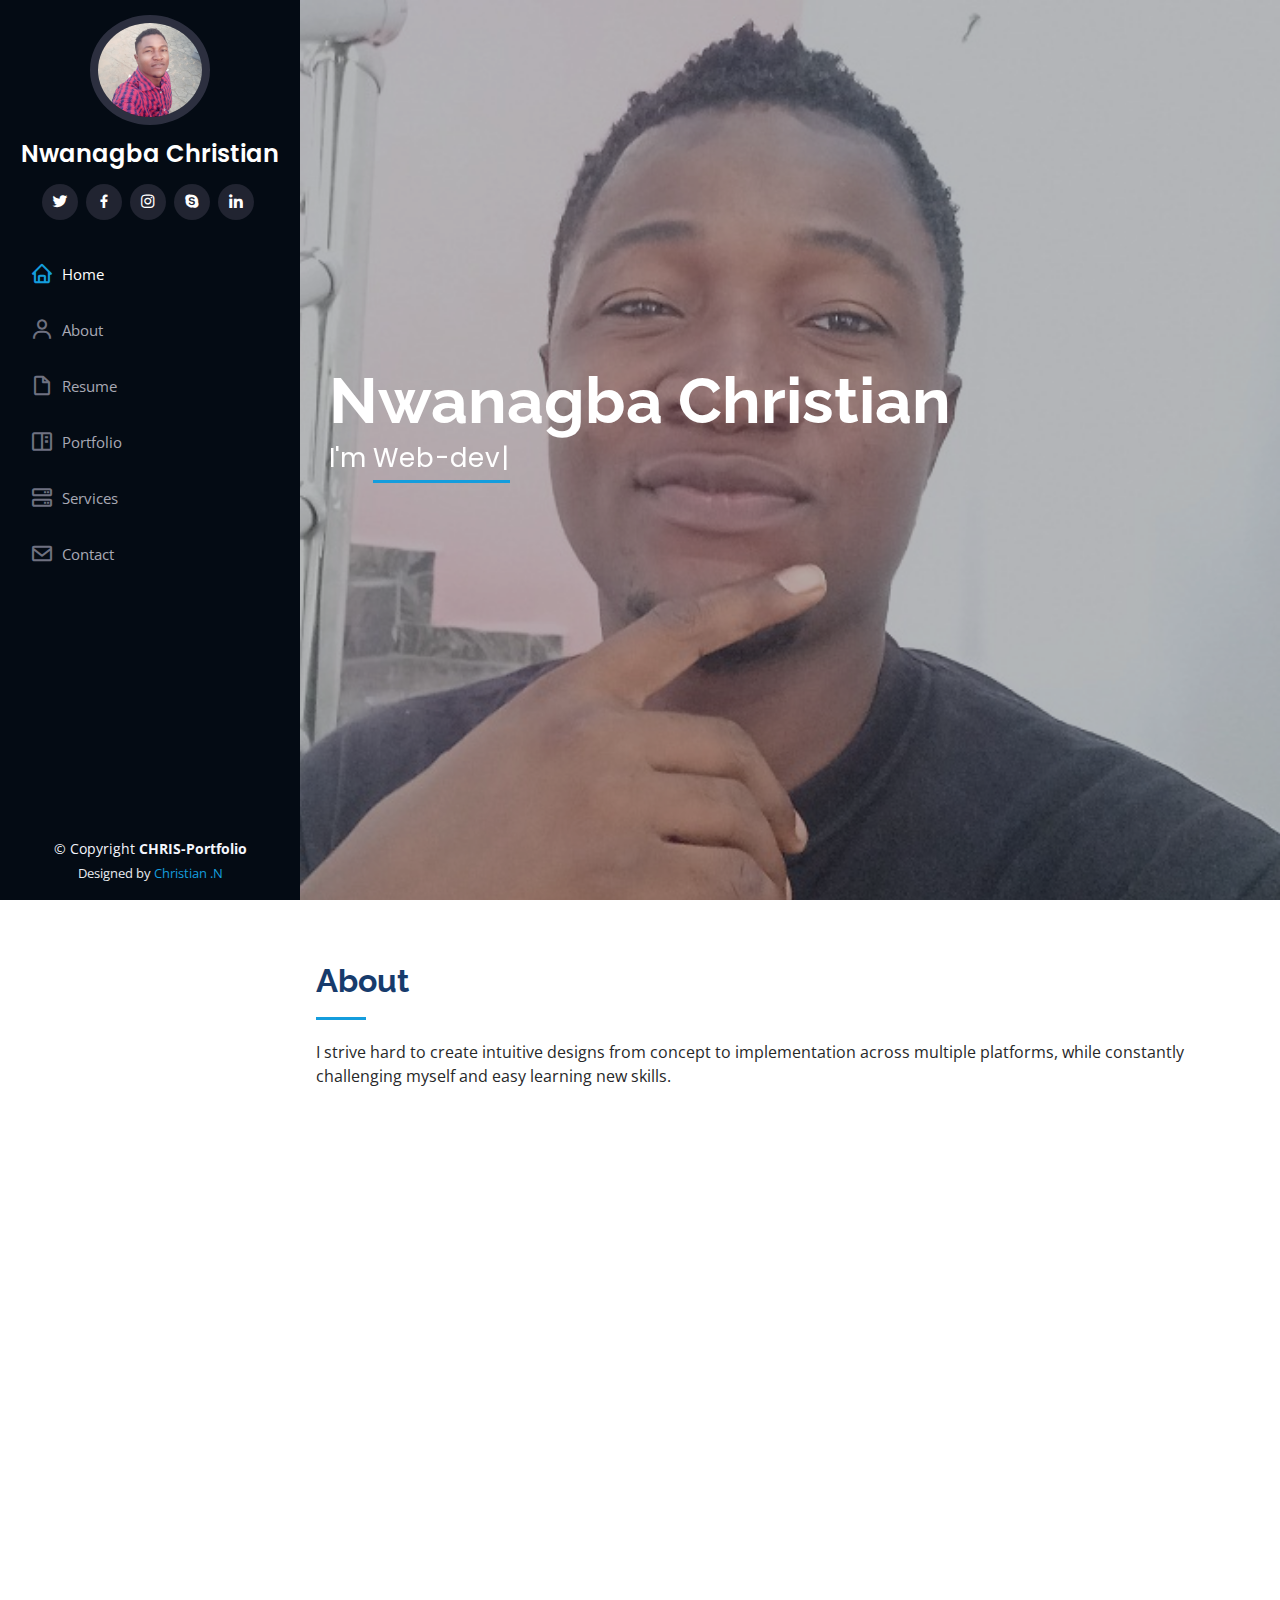
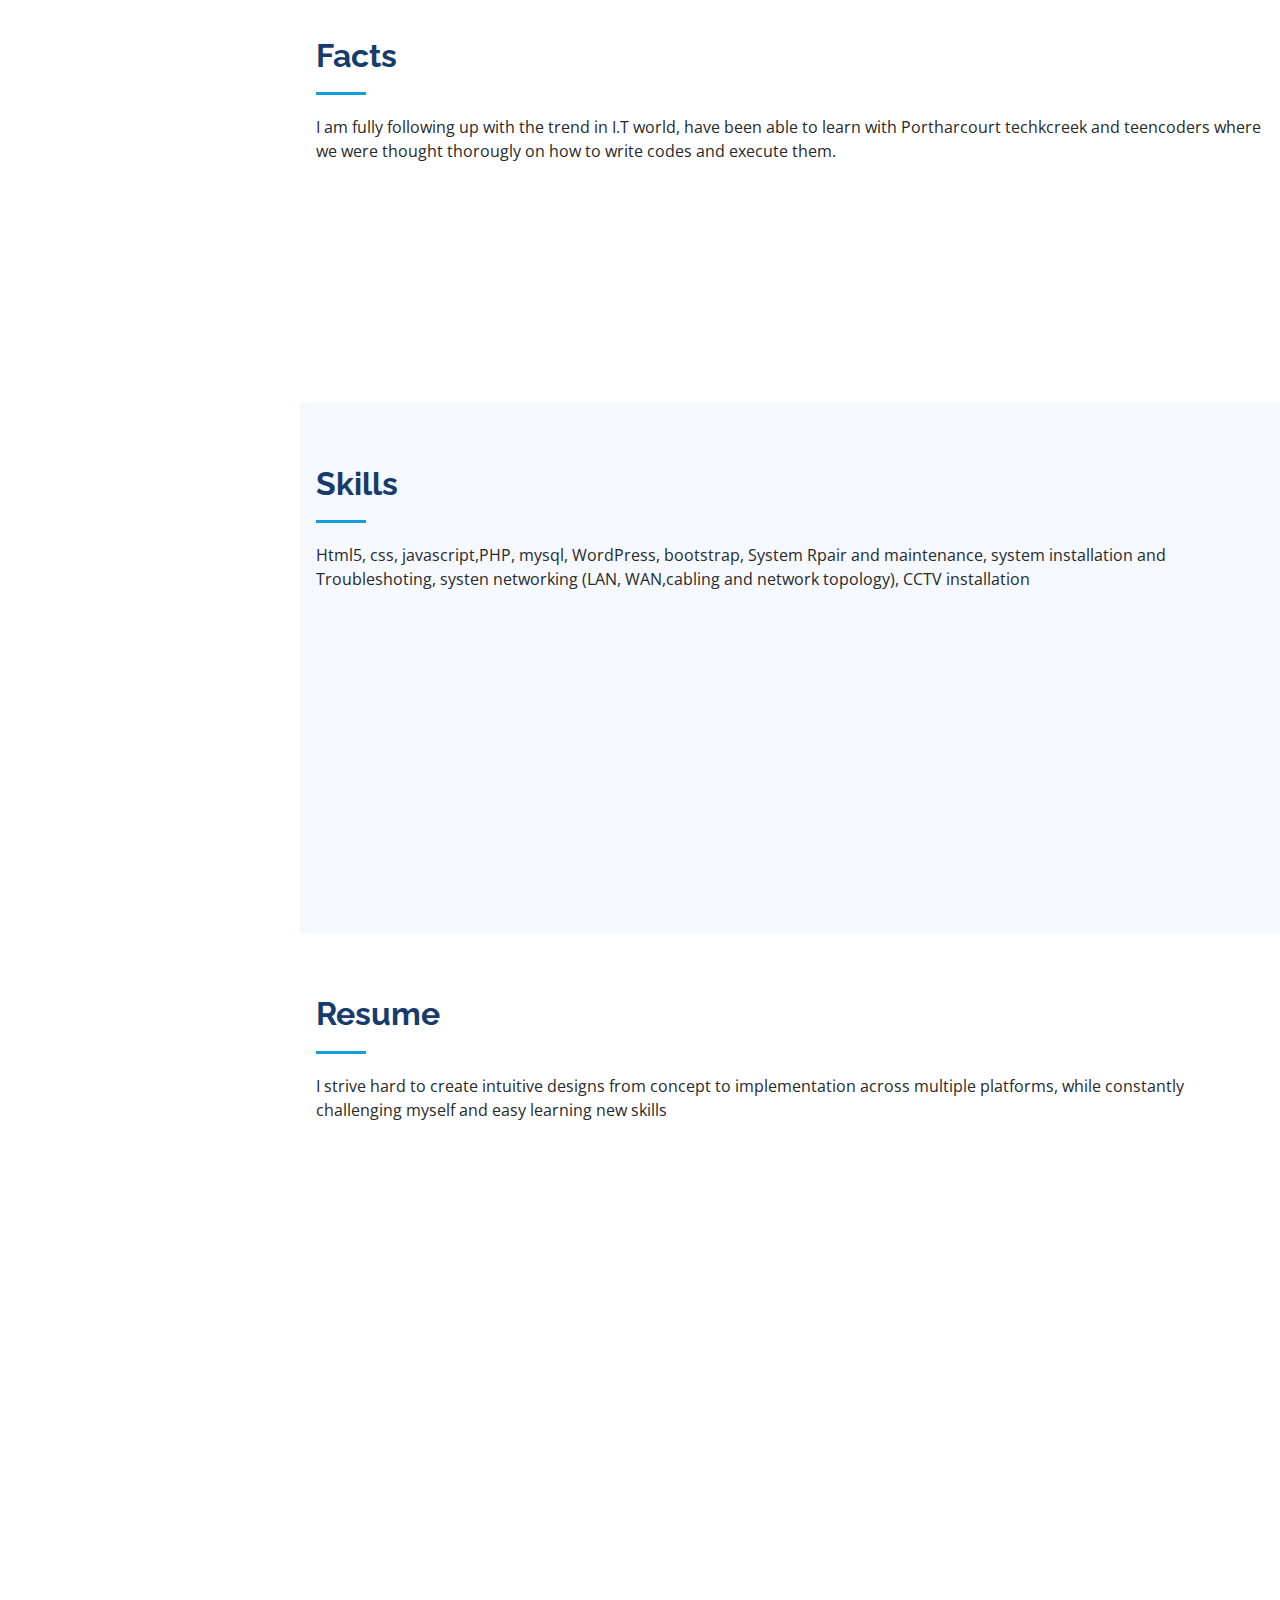
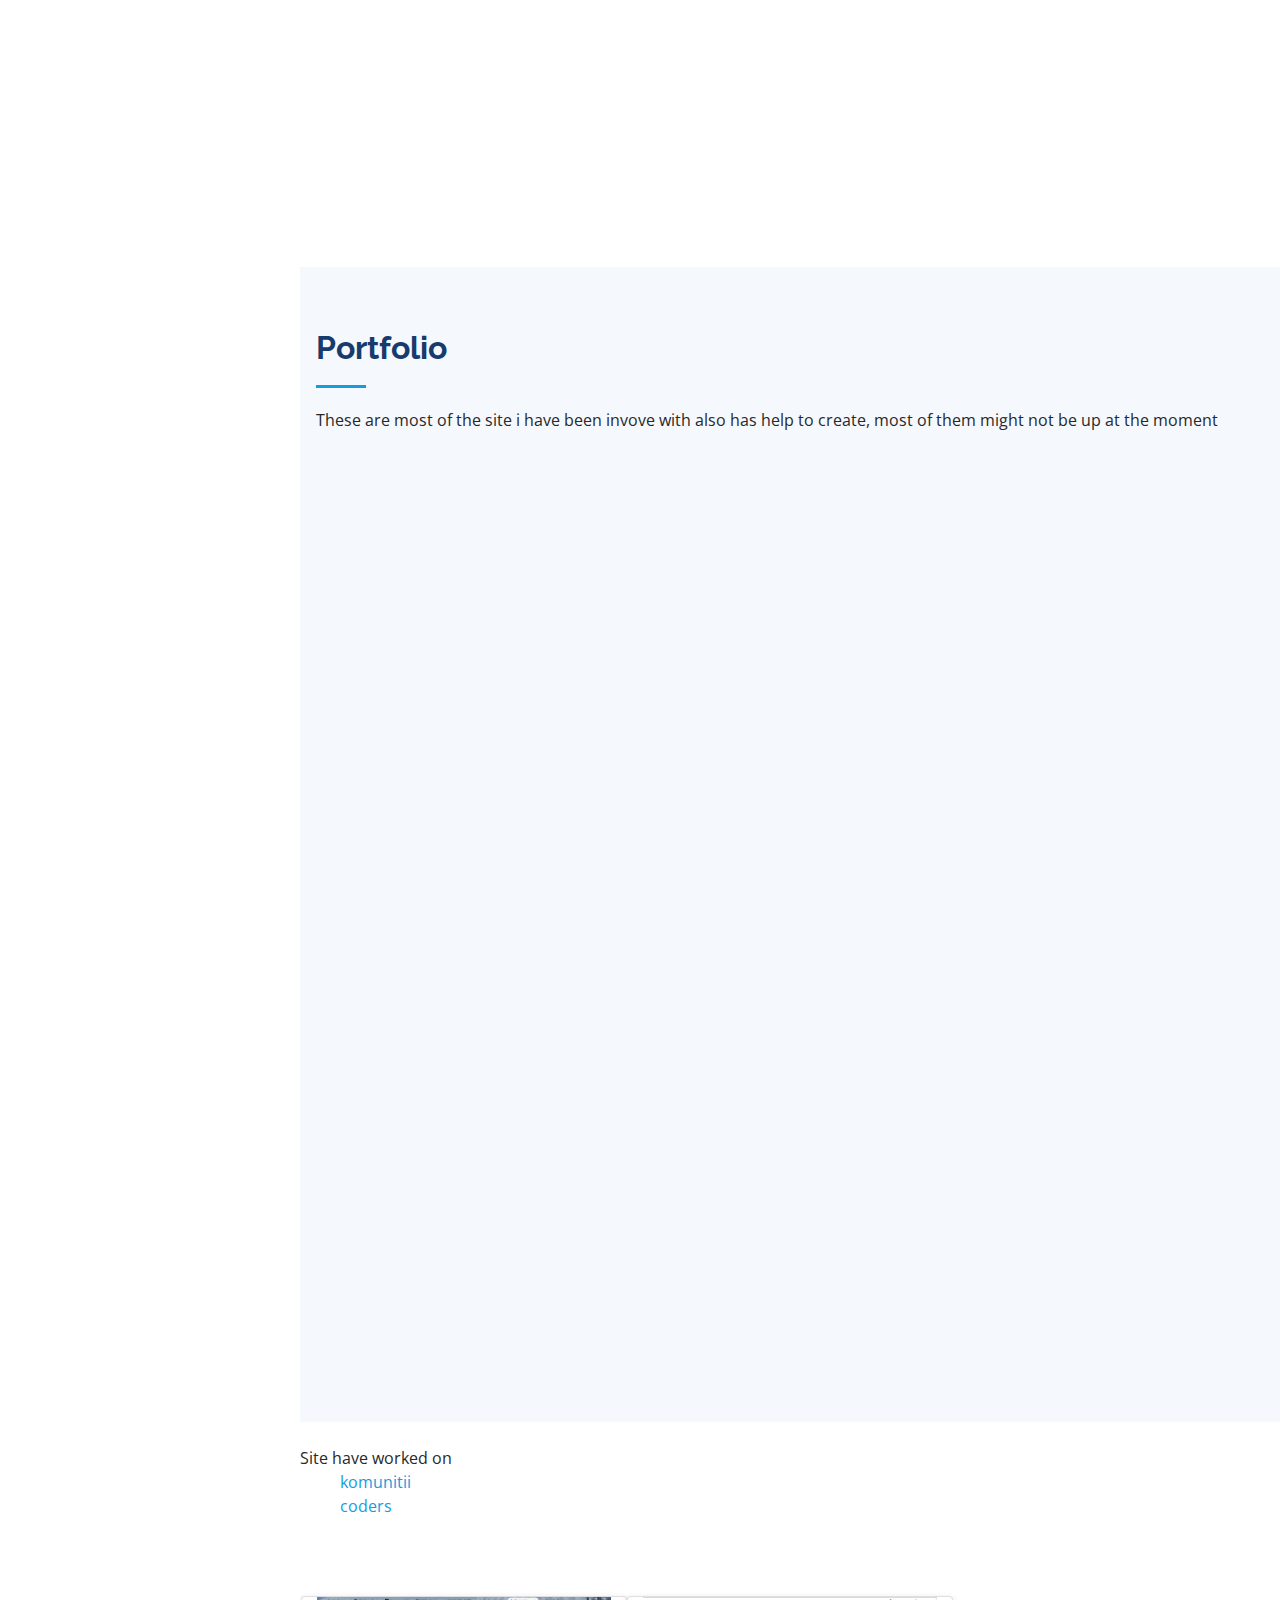
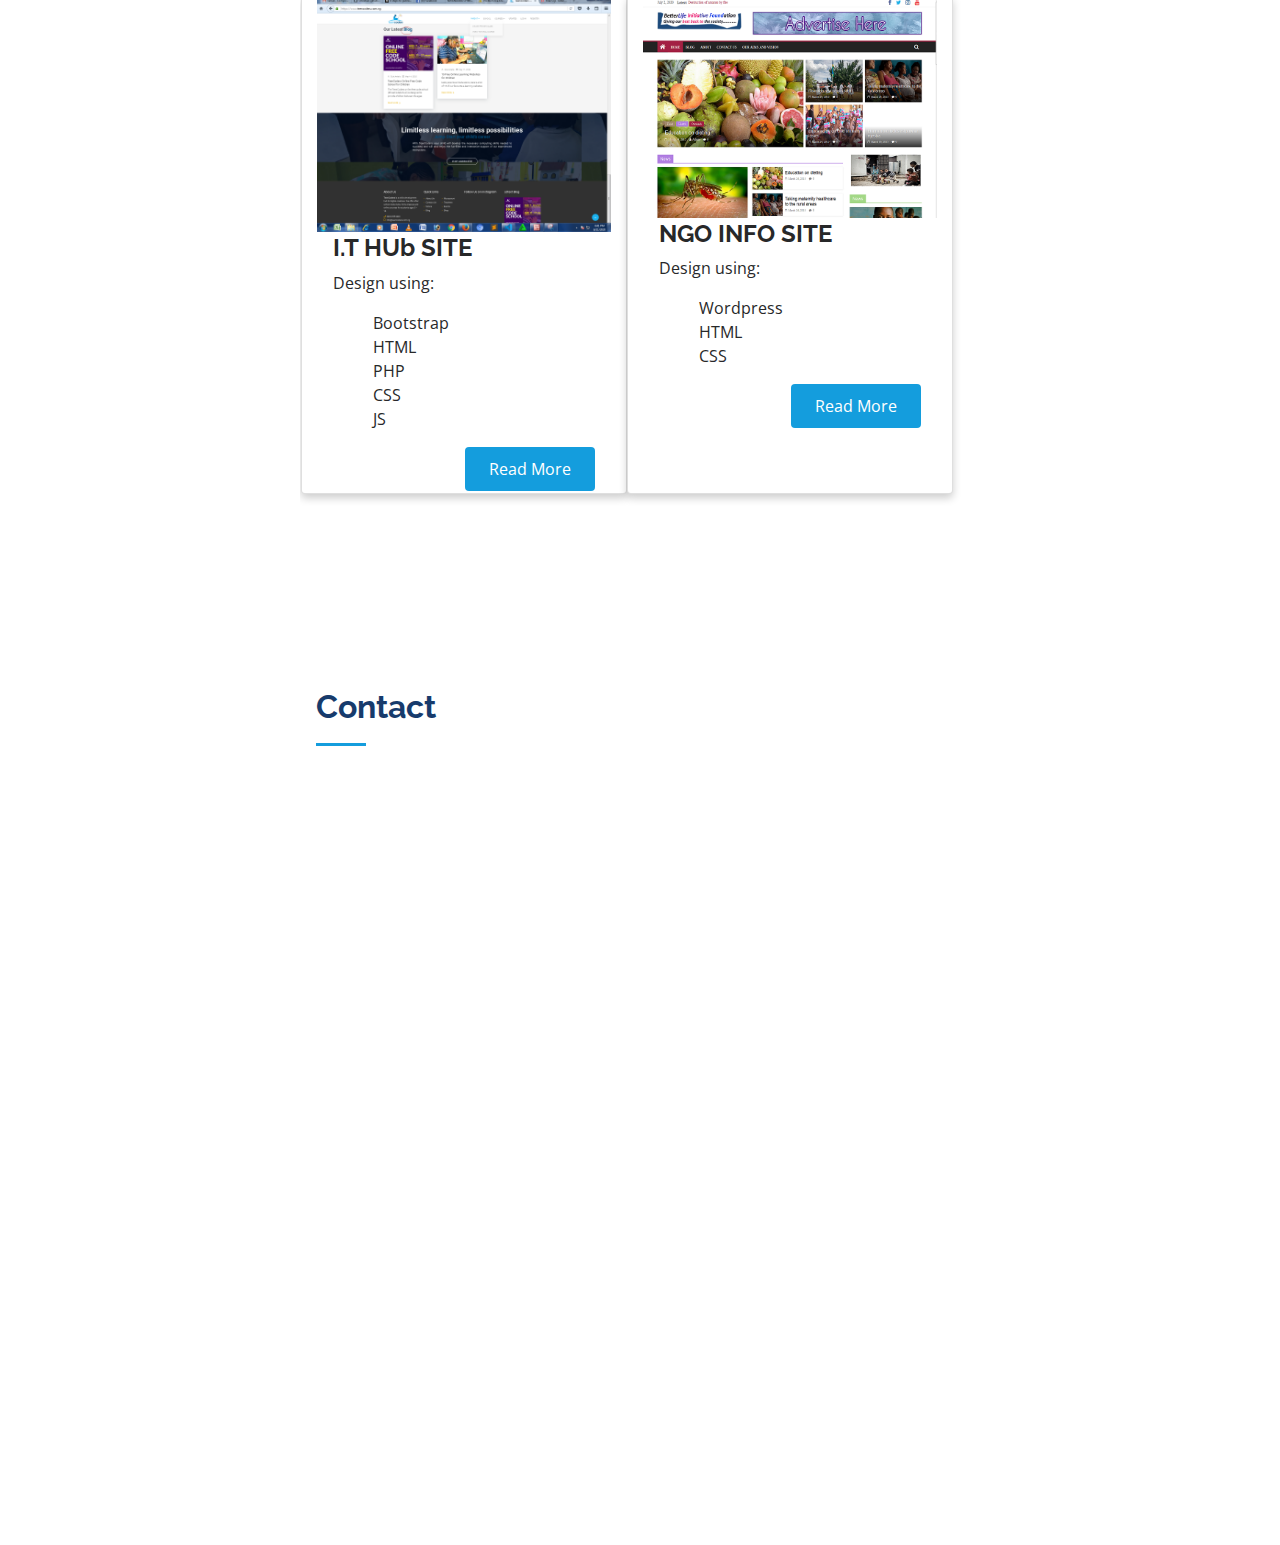
==== commit 8683be75: "Update index.html" ====
--- a/index.html
+++ b/index.html
@@ -455,10 +455,10 @@
 
 <did class="container">
  <div class="col-lg-12> 
-<div><span style="color:skyblue">Site have worked on</span></div>
+<div><span style="color:skyblue;">Site have worked on</span></div>
 <ul class="imgcard">
 <li><a href="komunitii.org">komunitii</a></li>
-<li><ahref="teencoders.com.ng">coders</a></li>
+<li><a href="teencoders.com.ng">coders</a></li>
 </ul>
 </div>
 
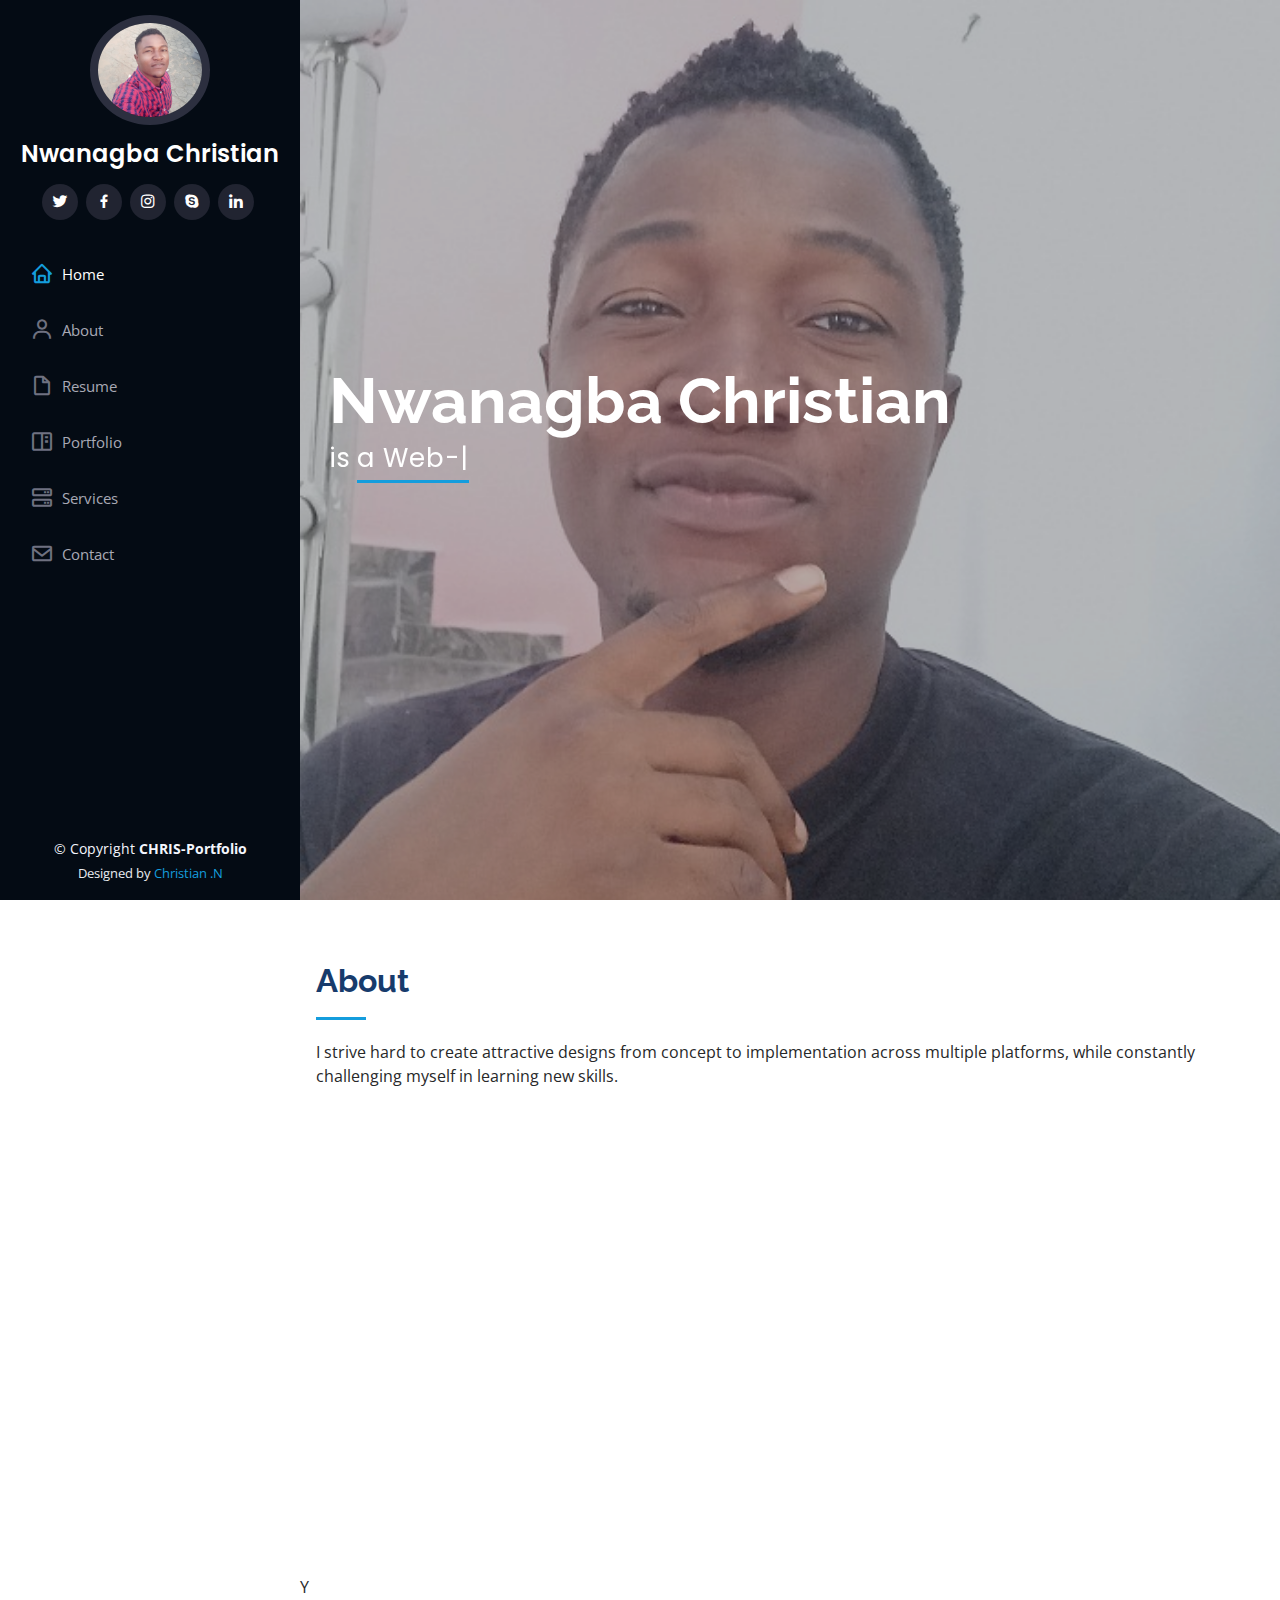
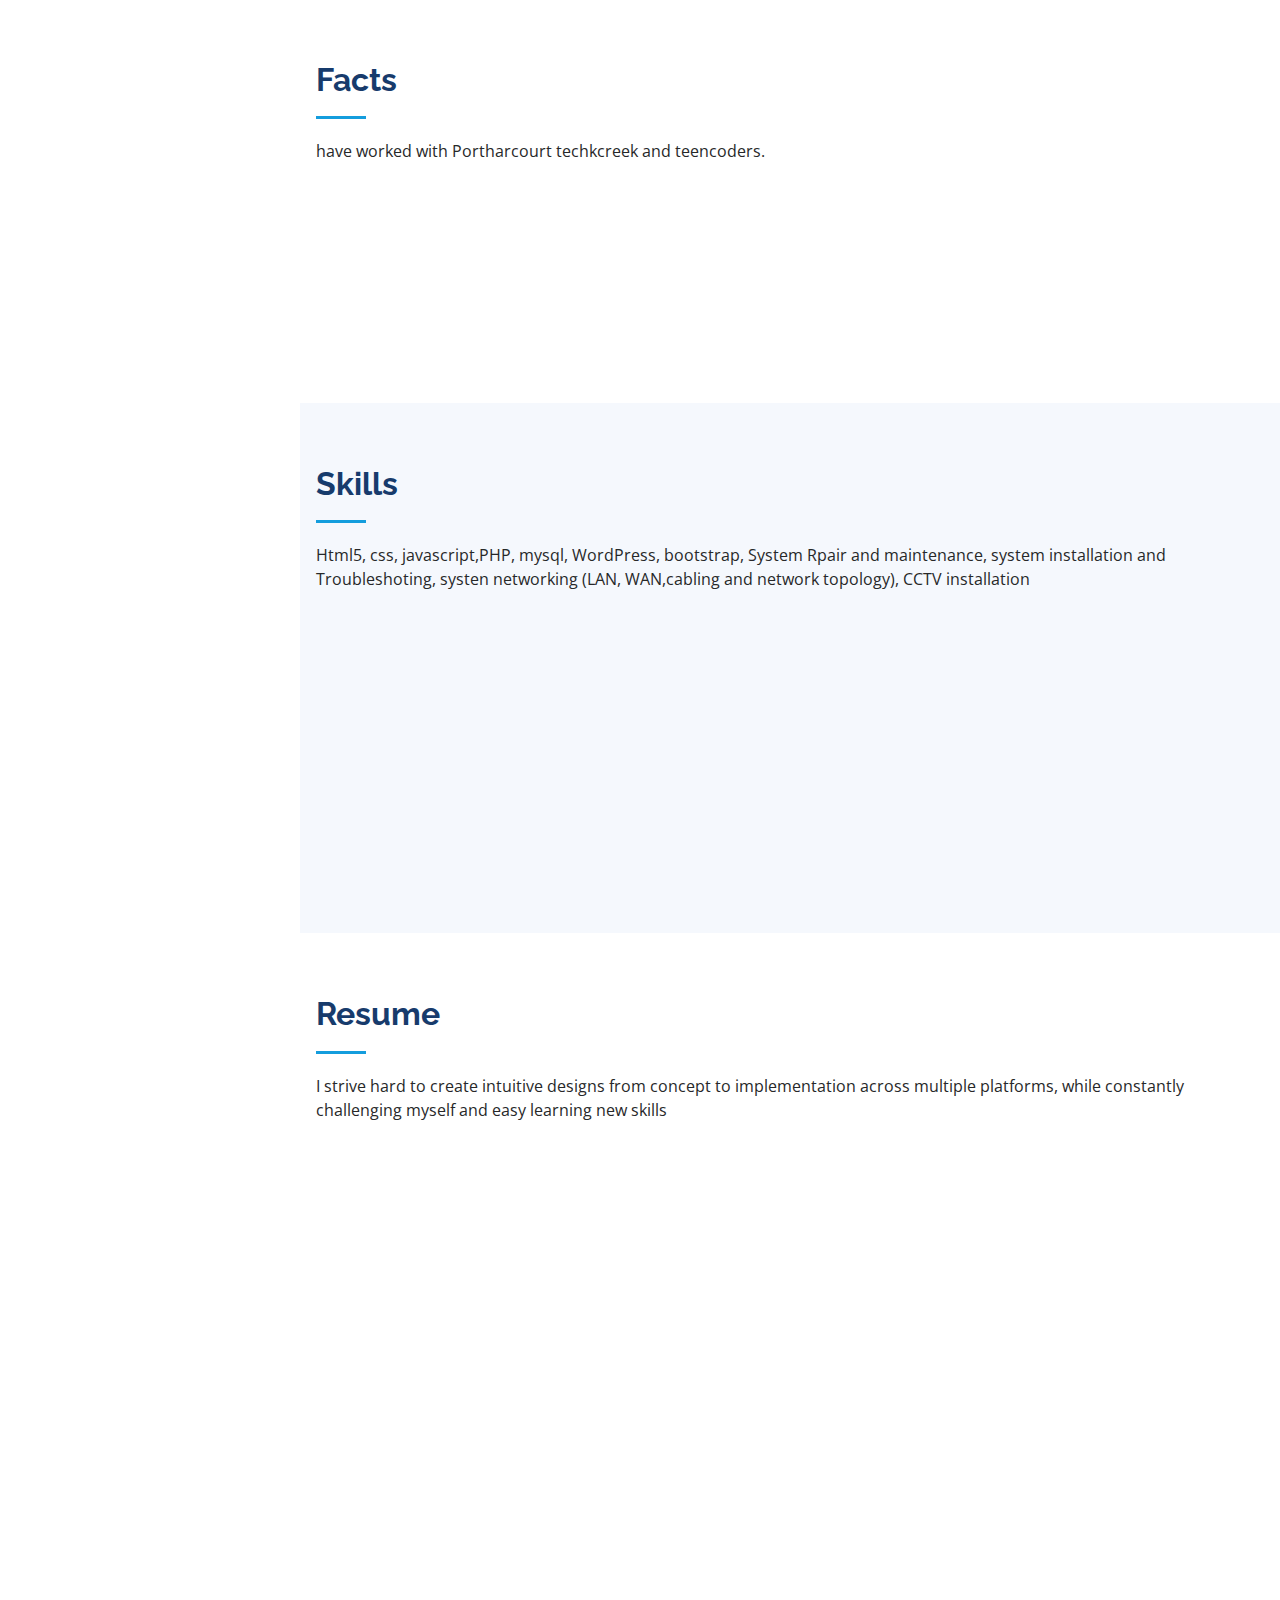
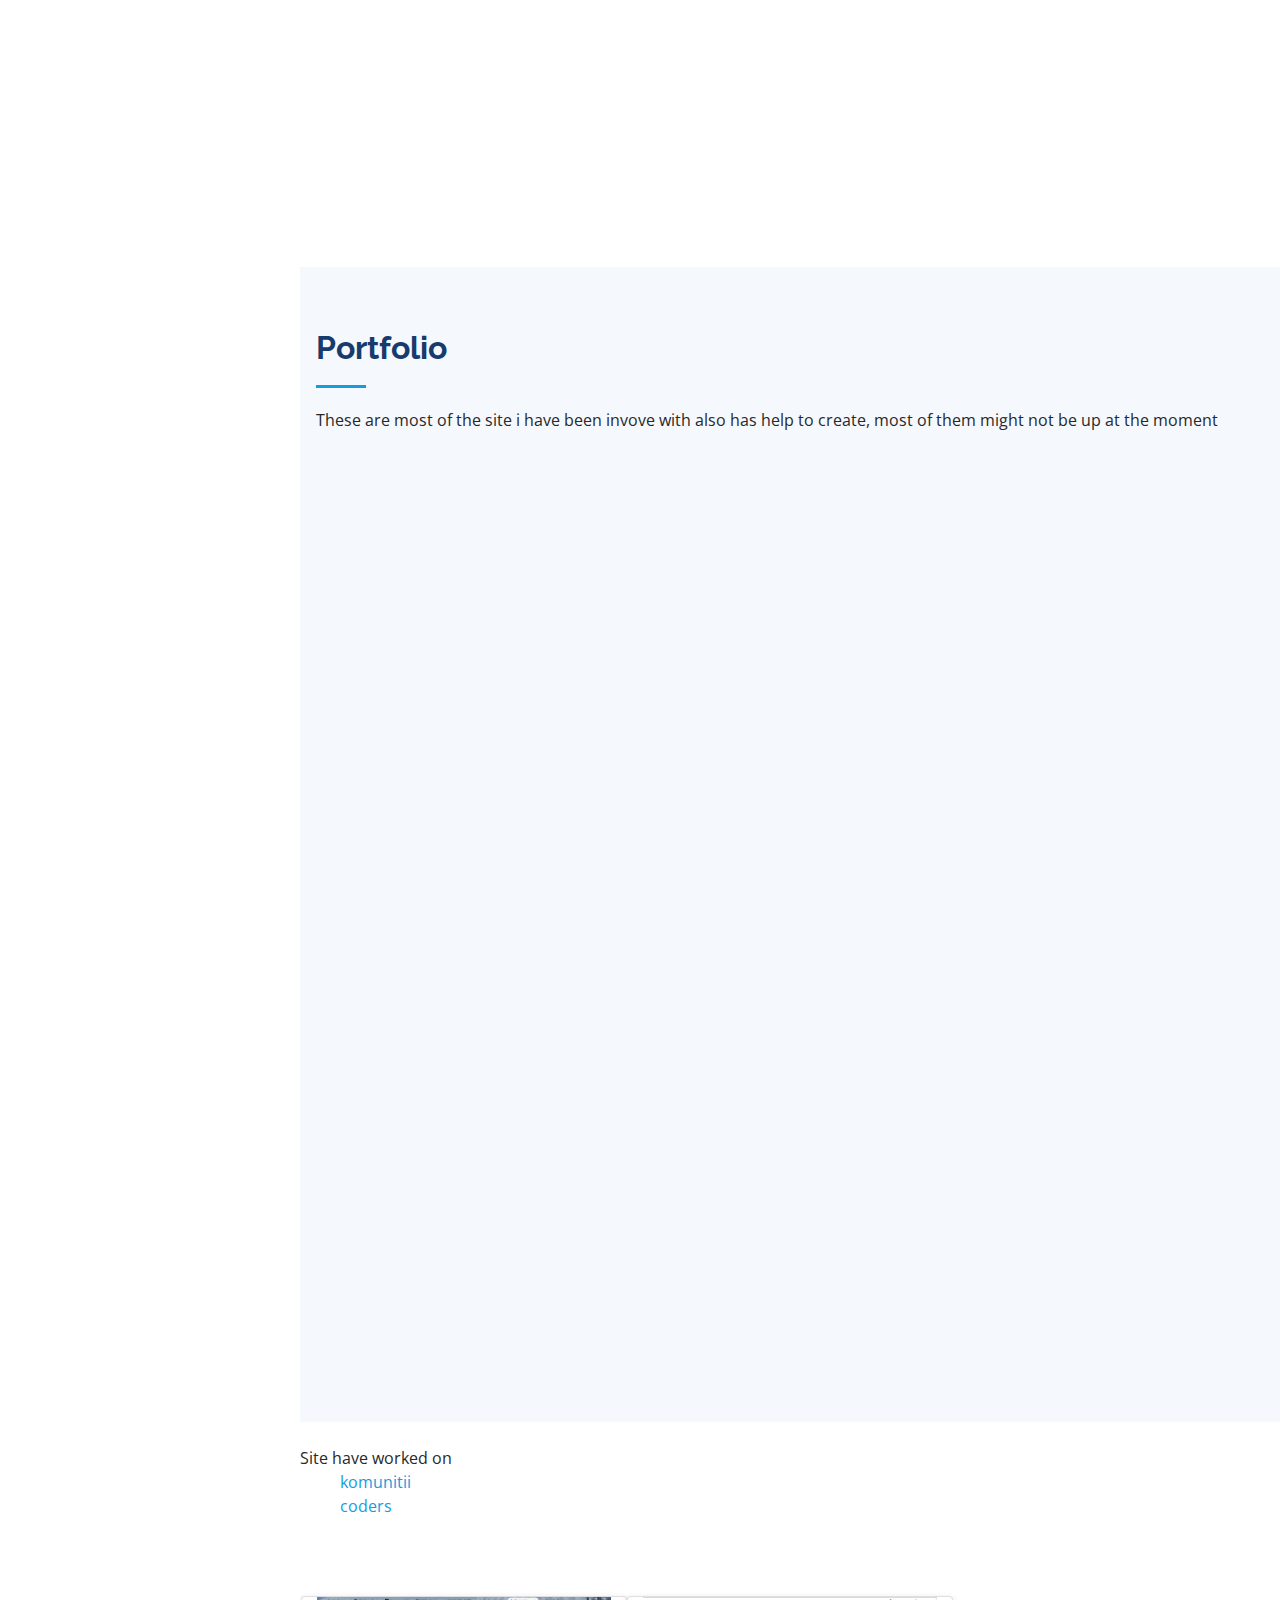
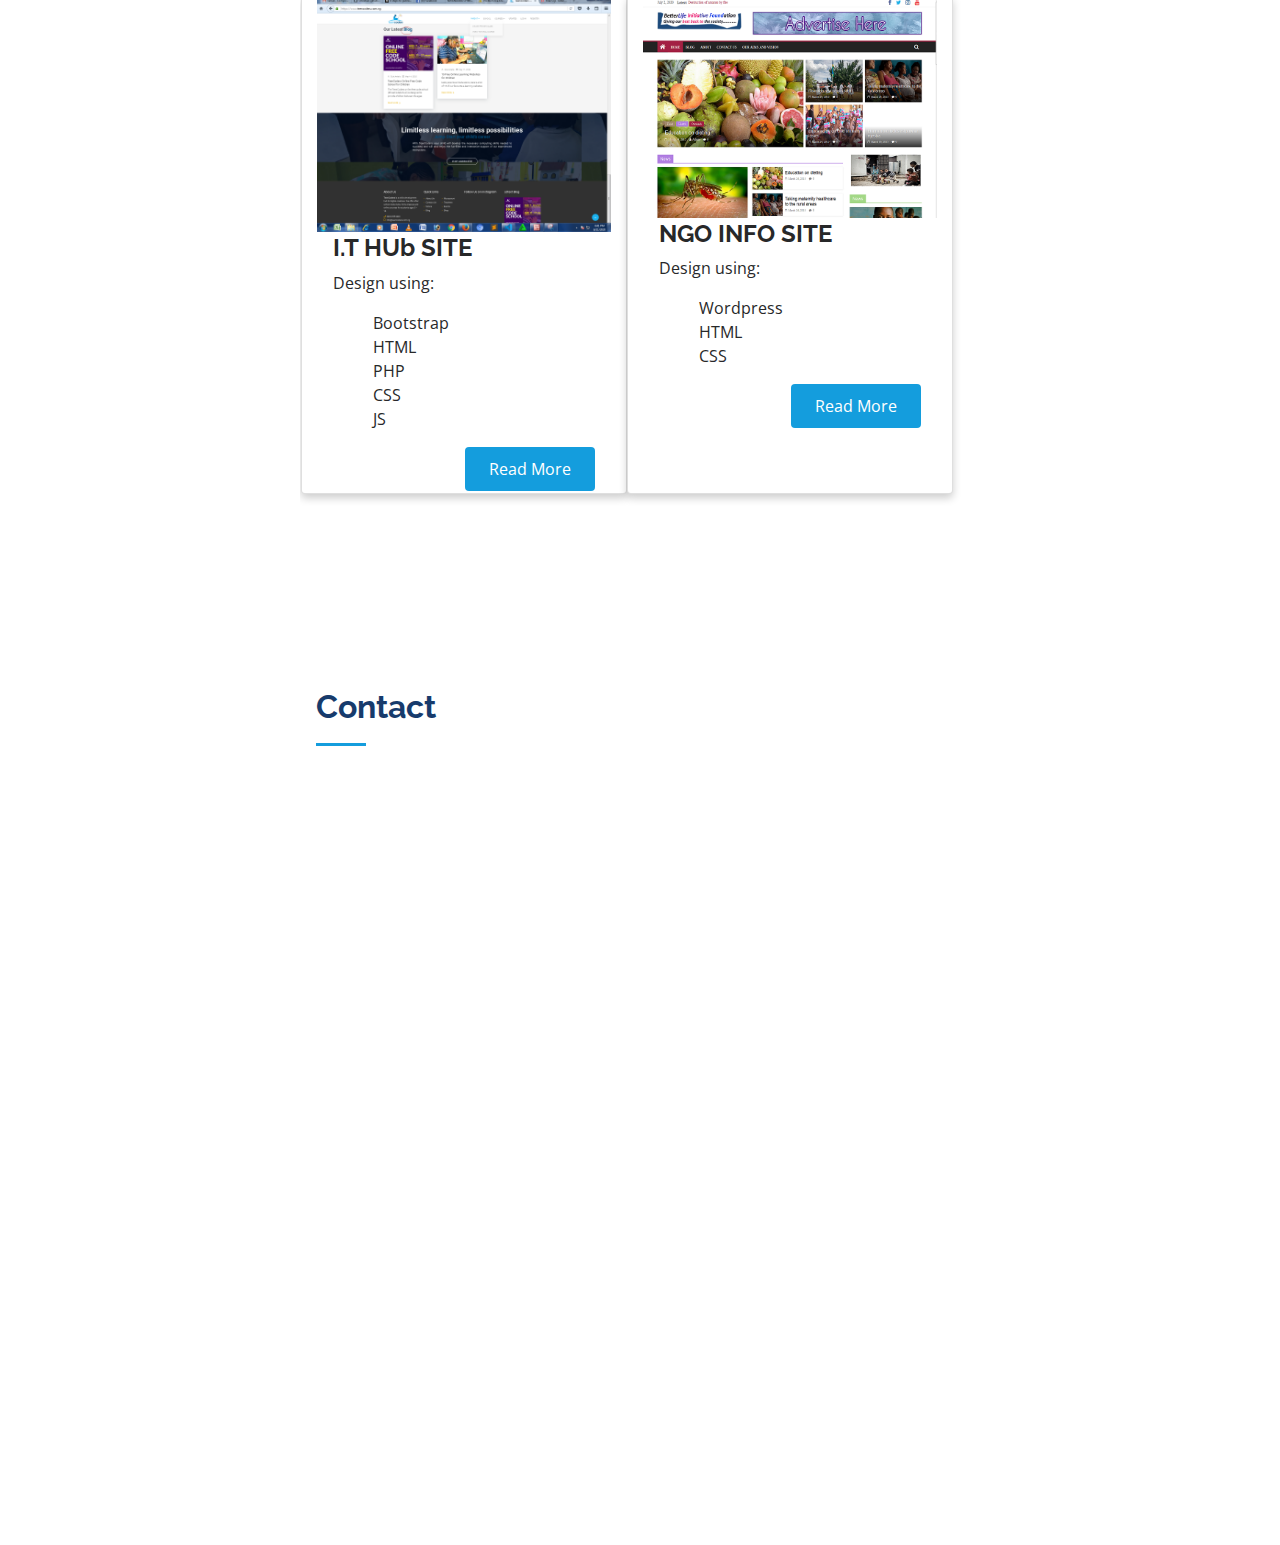
==== commit b6f97f42: "Update index.html" ====
--- a/index.html
+++ b/index.html
@@ -73,7 +73,7 @@
   <section id="hero" class="d-flex flex-column justify-content-center align-items-center">
     <div class="hero-container" data-aos="fade-in">
       <h1>Nwanagba Christian</h1>
-      <p>I'm <span class="typed" data-typed-items="Web-developer:(Front-End), Wordpres content management:(CMS), bootstrap Template managment, Photographer, System network Engineer, CCTV Installation, System maintenance and Troubleshoting, "></span></p>
+      <p>is <span class="typed" data-typed-items="a Web-developer:(Front-End),a Wordpres designer:(CMS),a bootstrap developer,a Photographer,a System network Engineer,a CCTV installer,into System maintenance and Troubleshoting, "></span></p>
     </div>
   </section><!-- End Hero -->
 
@@ -85,7 +85,7 @@
 
         <div class="section-title">
           <h2>About</h2>
-          <p>I strive hard to create intuitive designs from concept to implementation across multiple platforms, while constantly challenging myself and easy learning new skills.
+          <p>I strive hard to create attractive designs from concept to implementation across multiple platforms, while constantly challenging myself in learning new skills.
           </div>
         <div class="row">
           <div class="col-lg-4" data-aos="fade-right">
@@ -100,7 +100,7 @@
               <div class="col-lg-6">
                 <ul>
                   <li><i class="icofont-rounded-right"></i> <strong>Birthday:</strong> 27 December</li>
-                  <!---<li><i class="icofont-rounded-right"></i> <strong>Website:</strong> www.example.com</li>--->
+                  <!---<li><i class="icofont-rounded-right"></i> <strong>Website:</strong> www.teencoders.com</li>--->
                   <li><i class="icofont-rounded-right"></i> <strong>Phone:</strong> +124 8068383698</li>
                   <li><i class="icofont-rounded-right"></i> <strong>City:</strong> Portharcourt: Nigeria.</li>
                 </ul>
@@ -114,22 +114,21 @@
               </div>
             </div>
             <p>
-              I am a very smart and Innovative person with ability to work with or without supervision, am a good teem player who like working with team to acheive a setout goal following the plan,
-              i am open to learn new ideas and can always deliver on time.  
+              I'm a very smart and Innovative person with ability to work with or without supervision, am a good teem player who like working with team to acheive a common goal.
             </p>
           </div>
         </div>
 
       </div>
     </section><!-- End About Section -->
-
+Y
     <!-- ======= Facts Section ======= -->
     <section id="facts" class="facts">
       <div class="container">
 
         <div class="section-title">
           <h2>Facts</h2>
-          <p>I am fully following up with the trend in I.T world, have been able to learn with Portharcourt techkcreek and teencoders where we were thought thorougly on how to write codes and execute them.</p>
+          <p> have worked with Portharcourt techkcreek and teencoders.</p>
         </div>
 
         <div class="row no-gutters">
@@ -162,7 +161,7 @@
             <div class="count-box">
               <i class="icofont-users-alt-5"></i>
               <span data-toggle="counter-up">15</span>
-              <p><strong>Hard Work</strong> Focus and always conscious at work</p>
+              <p><strong>Hard Work,</strong> Focus and articulate</p>
             </div>
           </div>
 
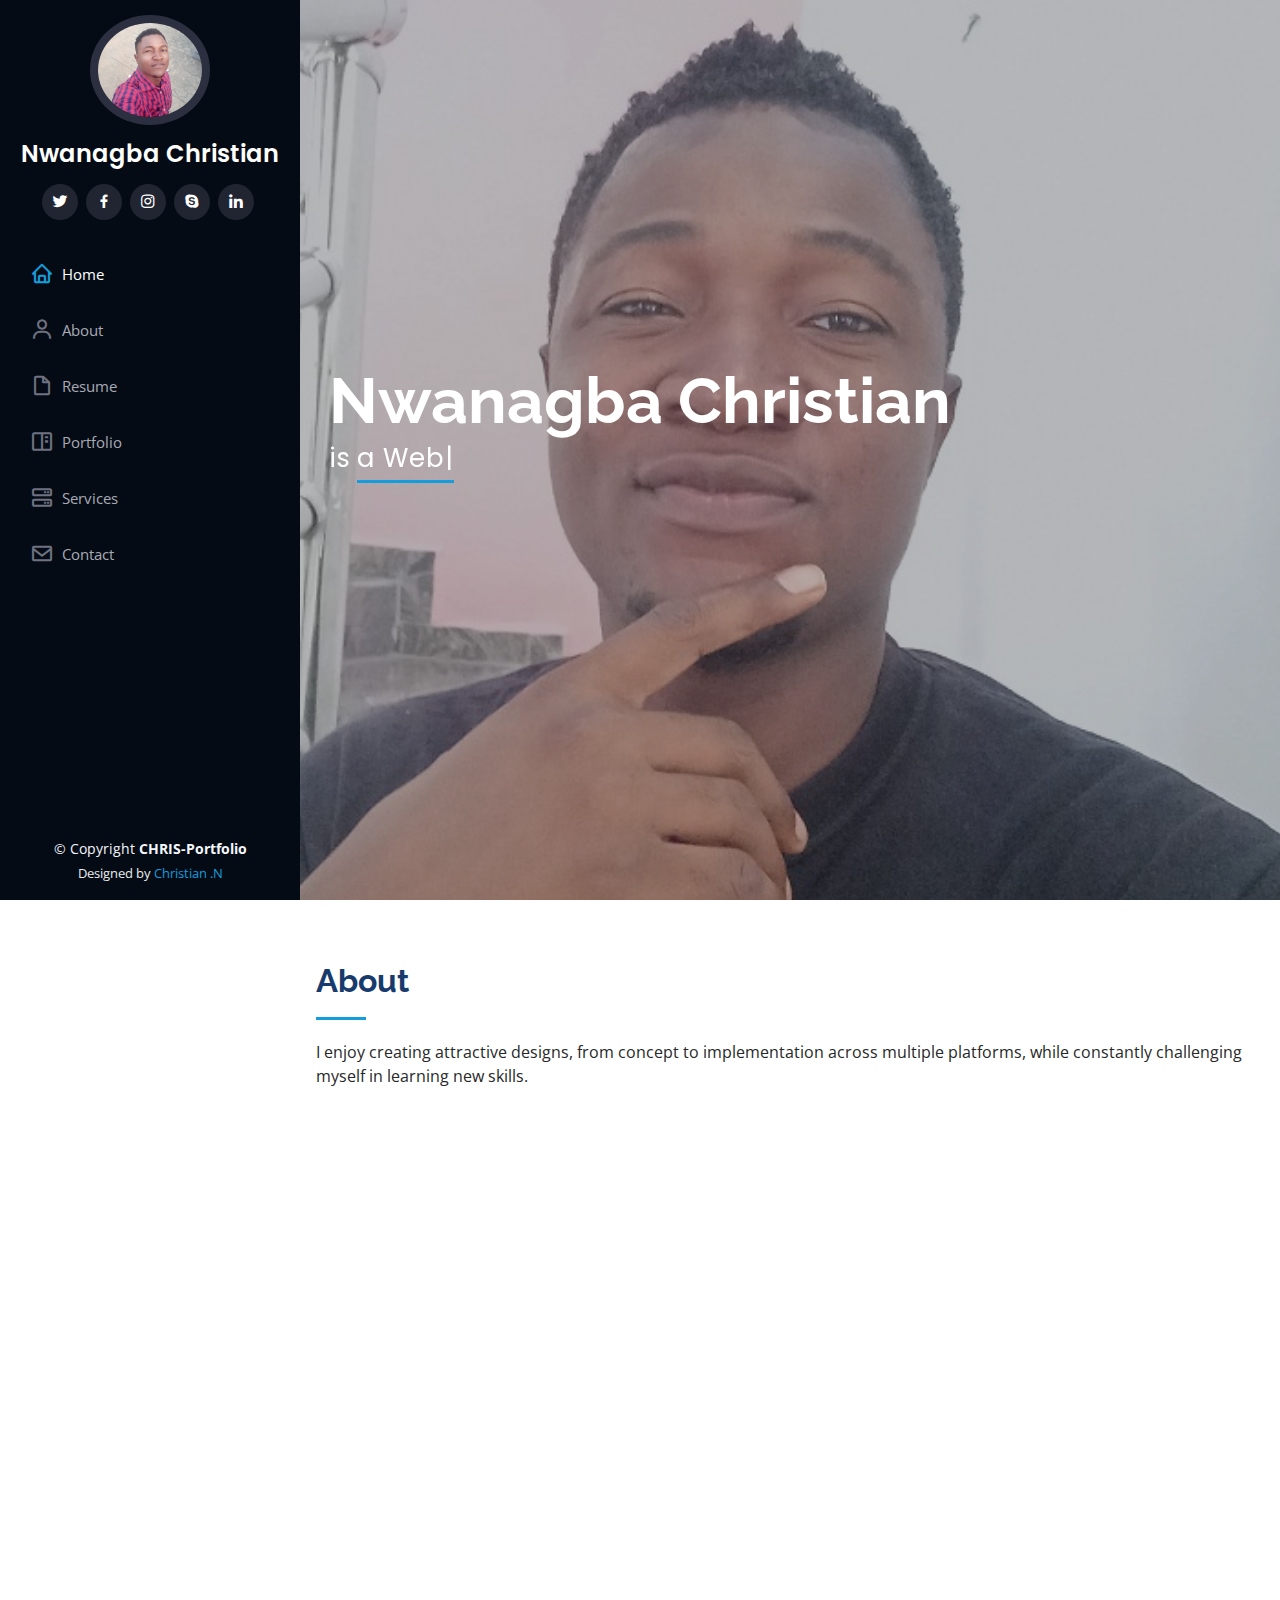
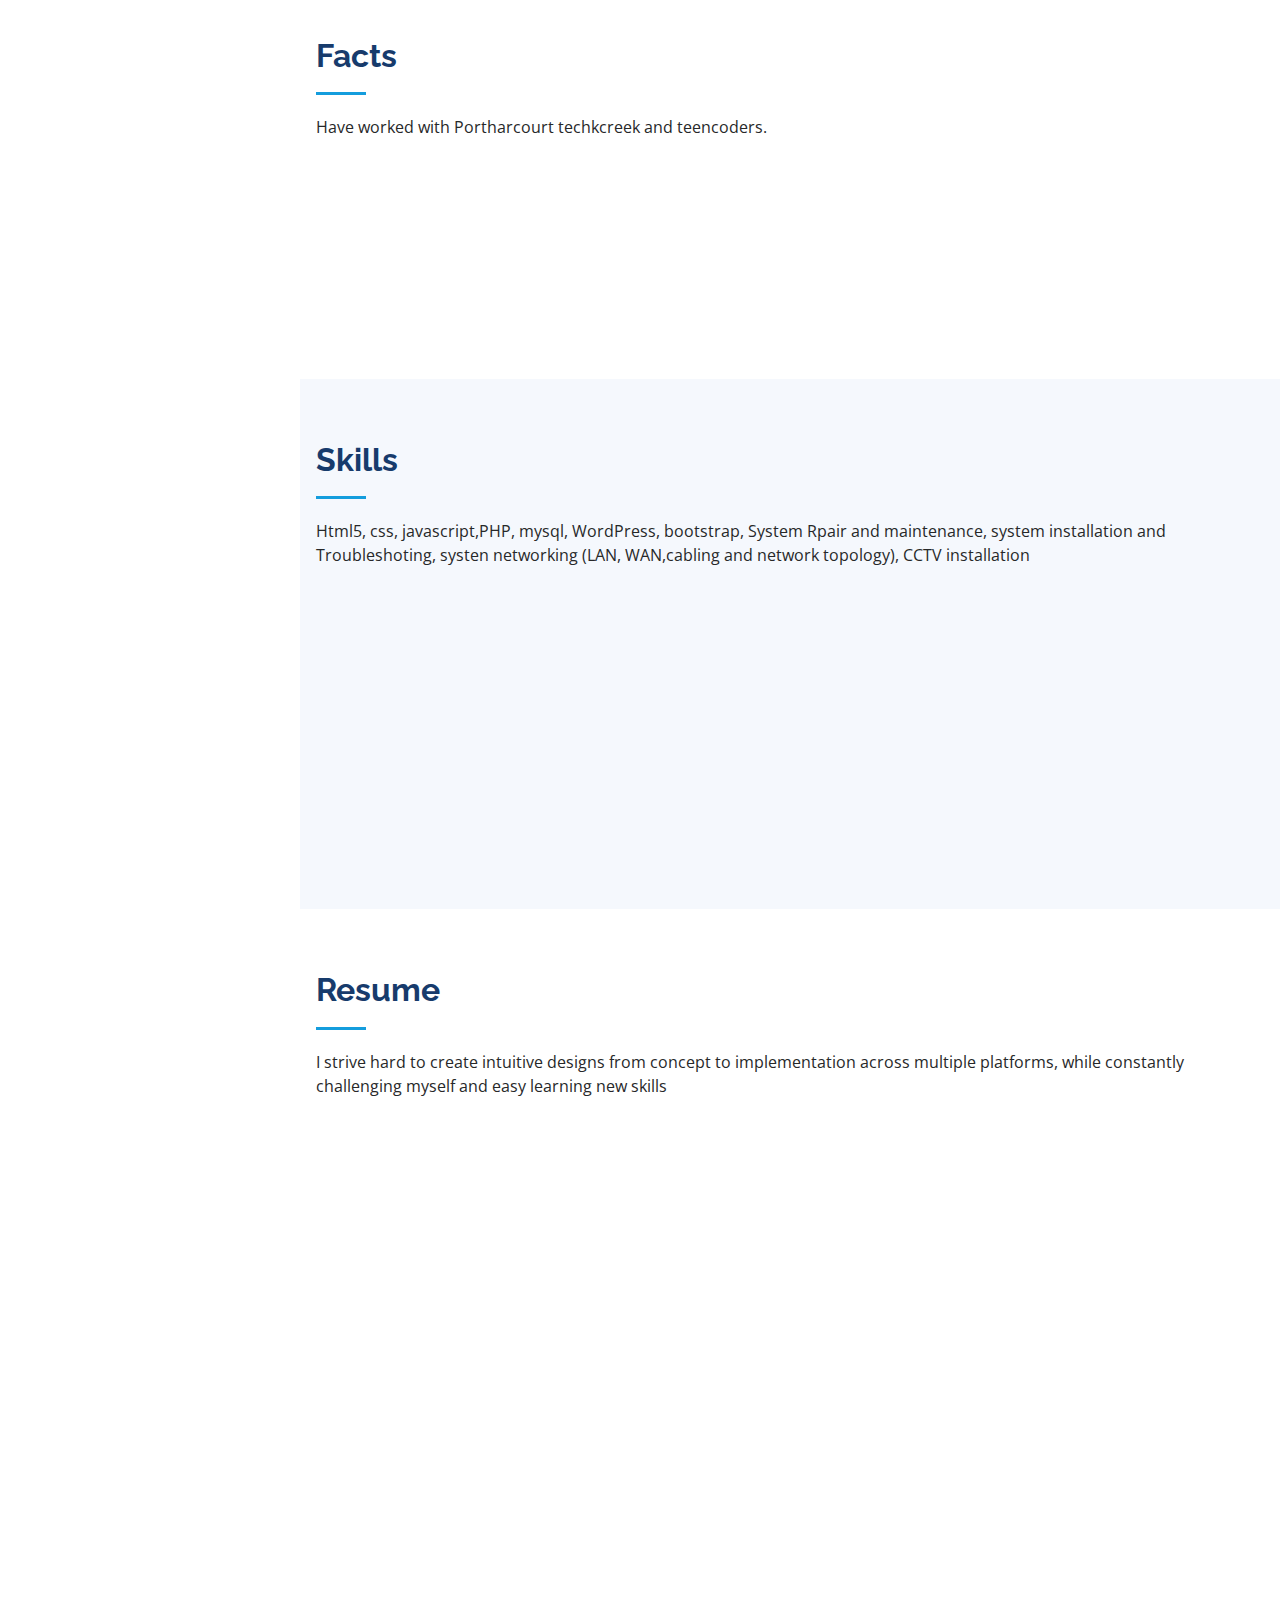
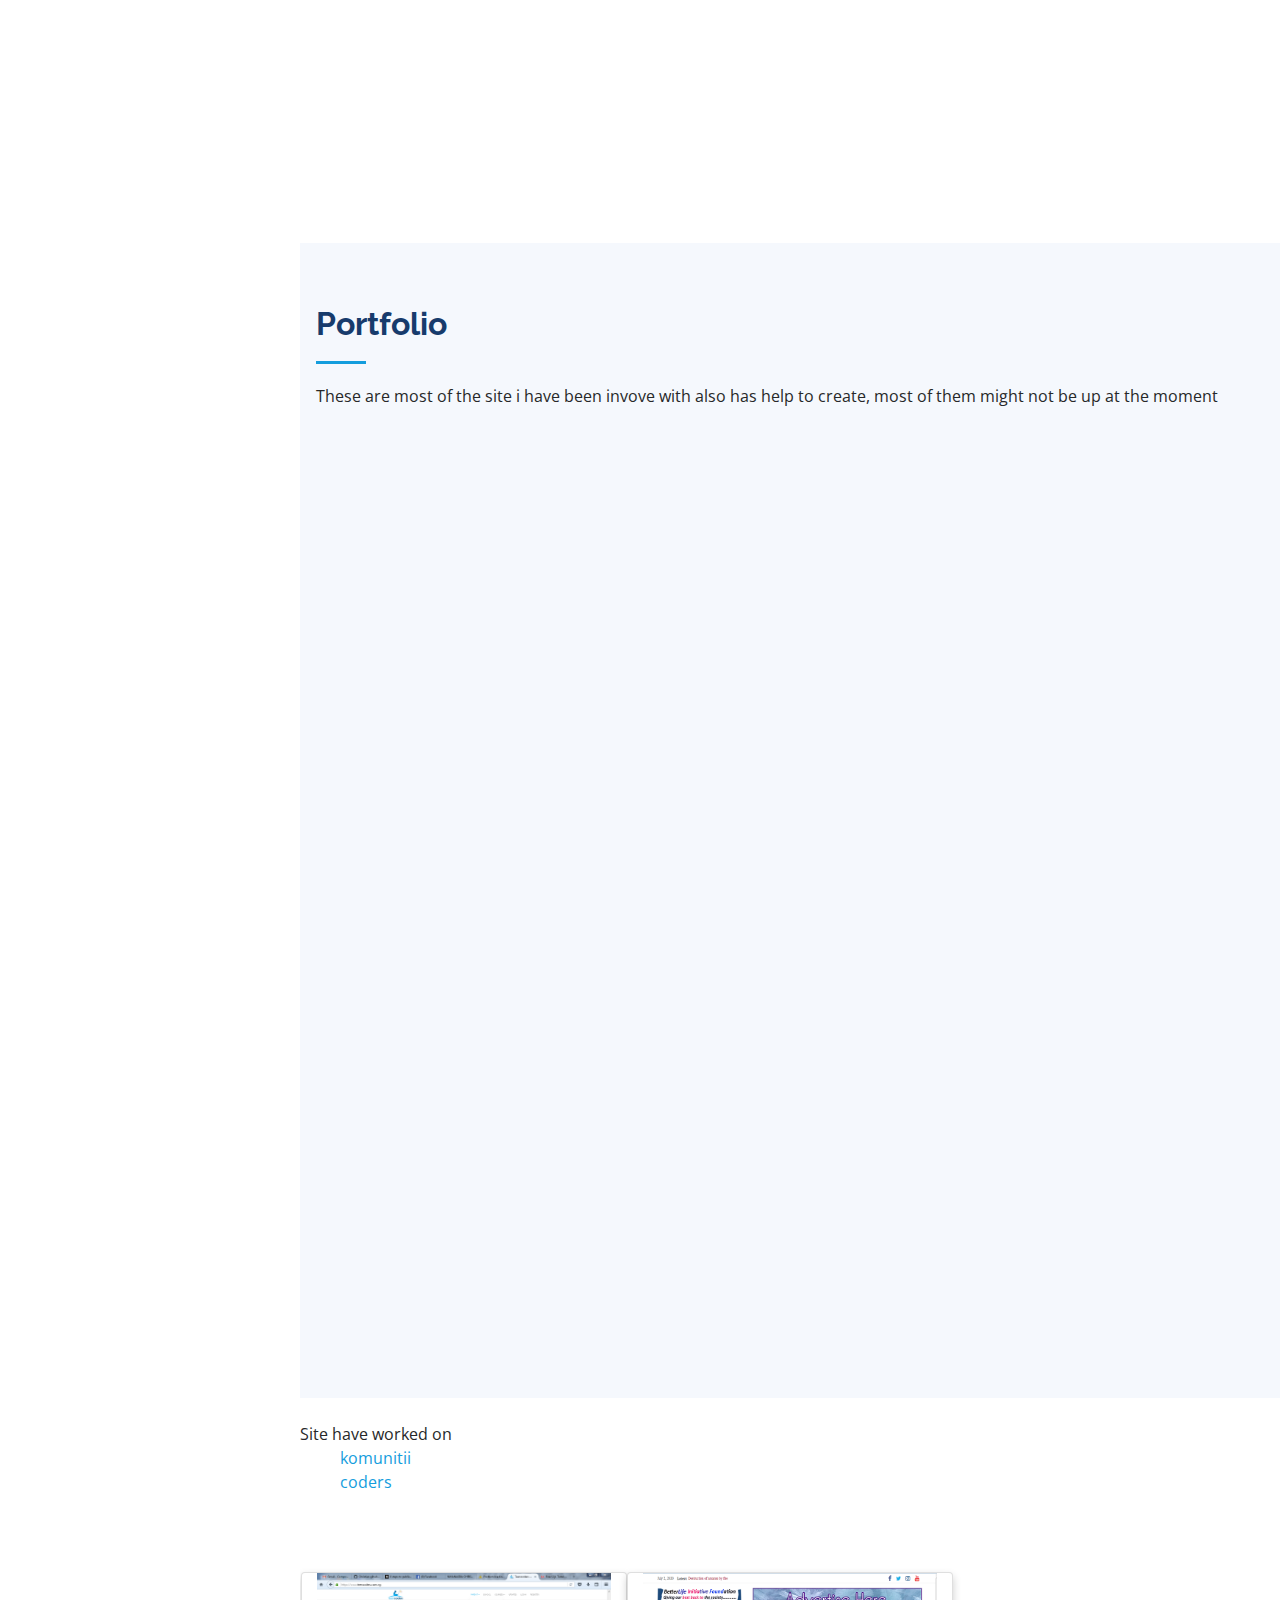
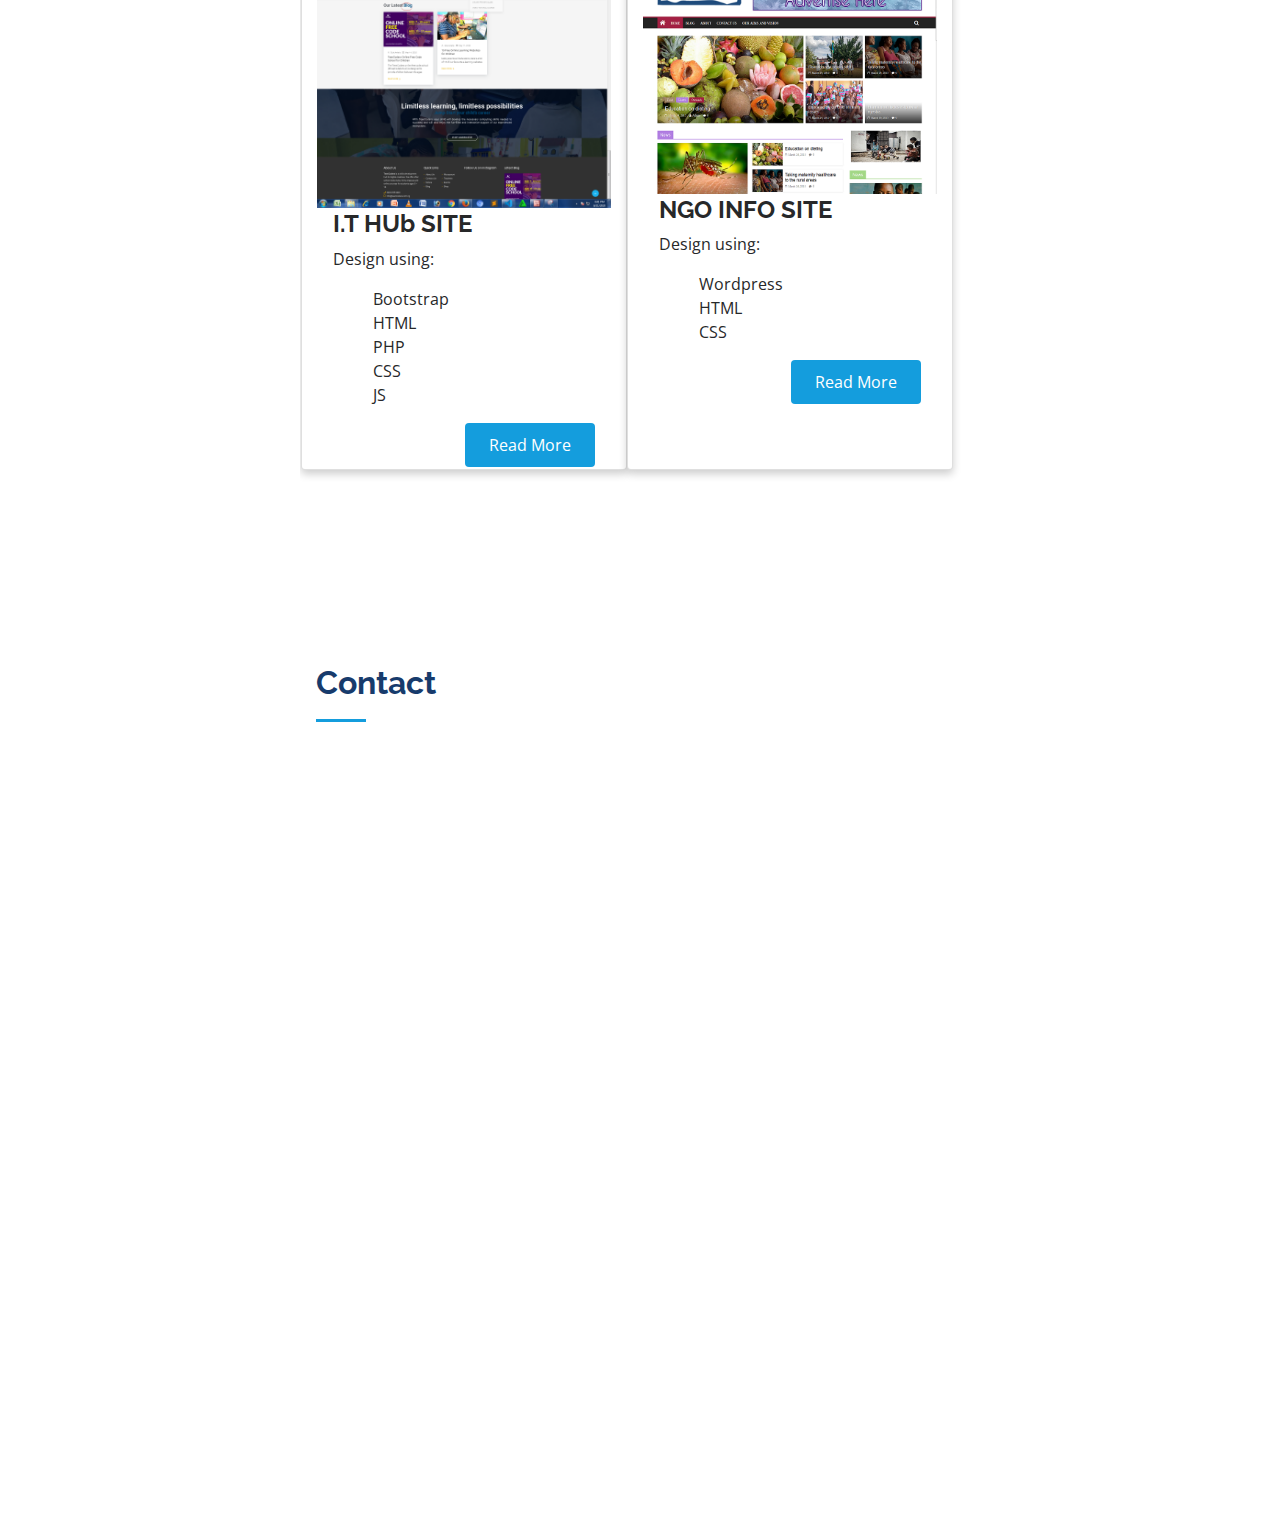
==== commit 8015b948: "Update index.html" ====
--- a/index.html
+++ b/index.html
@@ -24,16 +24,13 @@
   <link href="assets/vendor/owl.carousel/assets/owl.carousel.min.css" rel="stylesheet">
   <link href="assets/vendor/aos/aos.css" rel="stylesheet">
 
-  <!-- Template Main CSS File -->
+  <!--  Main CSS File -->
   <link href="assets/css/style.css" rel="stylesheet">
   <link href="assets/css/animate.min.css" rel="stylesheet">
   <link href="assets/css/font-awesome.min.css" rel="stylesheet">
-
-  
 </head>
 
 <body>
-
   <!-- ======= Mobile nav toggle button ======= -->
   <button type="button" class="mobile-nav-toggle d-xl-none"><i class="icofont-navigation-menu"></i></button>
 
@@ -85,7 +82,7 @@
 
         <div class="section-title">
           <h2>About</h2>
-          <p>I strive hard to create attractive designs from concept to implementation across multiple platforms, while constantly challenging myself in learning new skills.
+          <p>I enjoy creating attractive designs, from concept to implementation across multiple platforms, while constantly challenging myself in learning new skills.
           </div>
         <div class="row">
           <div class="col-lg-4" data-aos="fade-right">
@@ -121,14 +118,14 @@
 
       </div>
     </section><!-- End About Section -->
-Y
+
     <!-- ======= Facts Section ======= -->
     <section id="facts" class="facts">
       <div class="container">
 
         <div class="section-title">
           <h2>Facts</h2>
-          <p> have worked with Portharcourt techkcreek and teencoders.</p>
+          <p> Have worked with Portharcourt techkcreek and teencoders.</p>
         </div>
 
         <div class="row no-gutters">
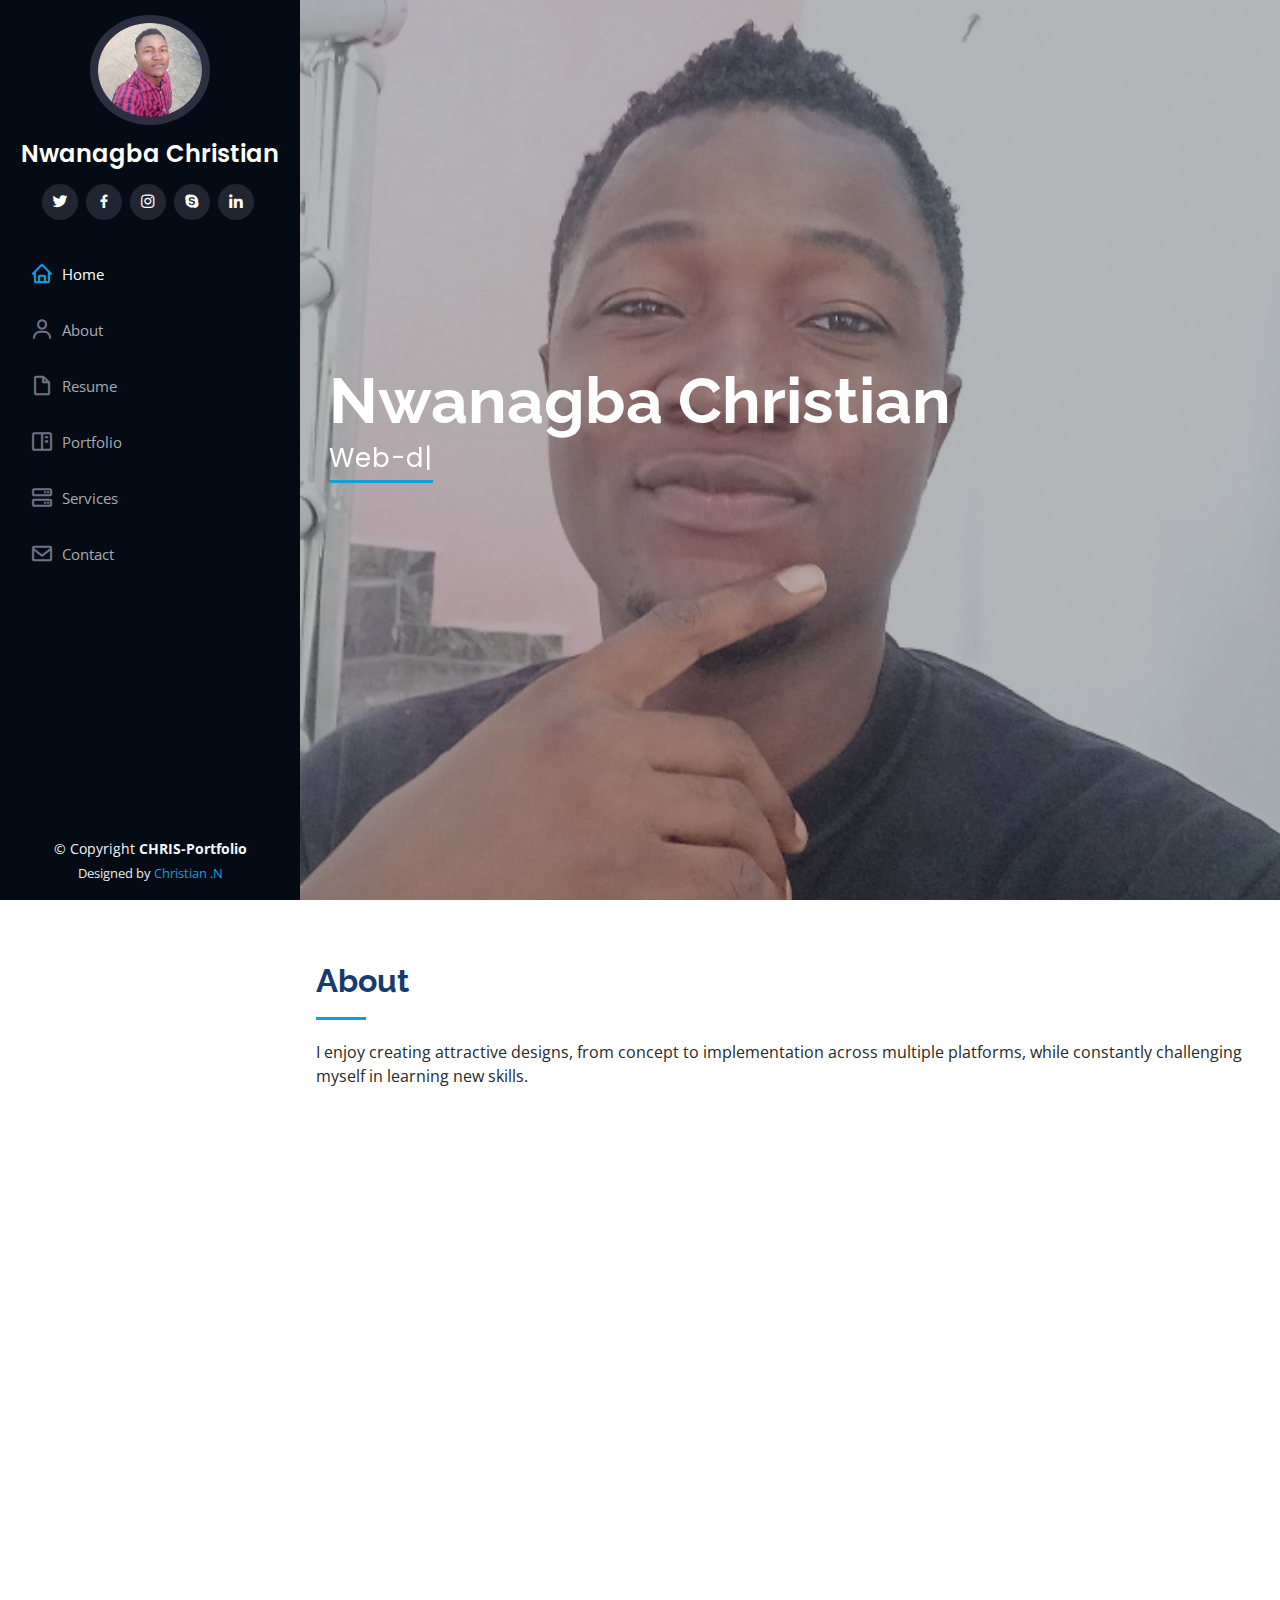
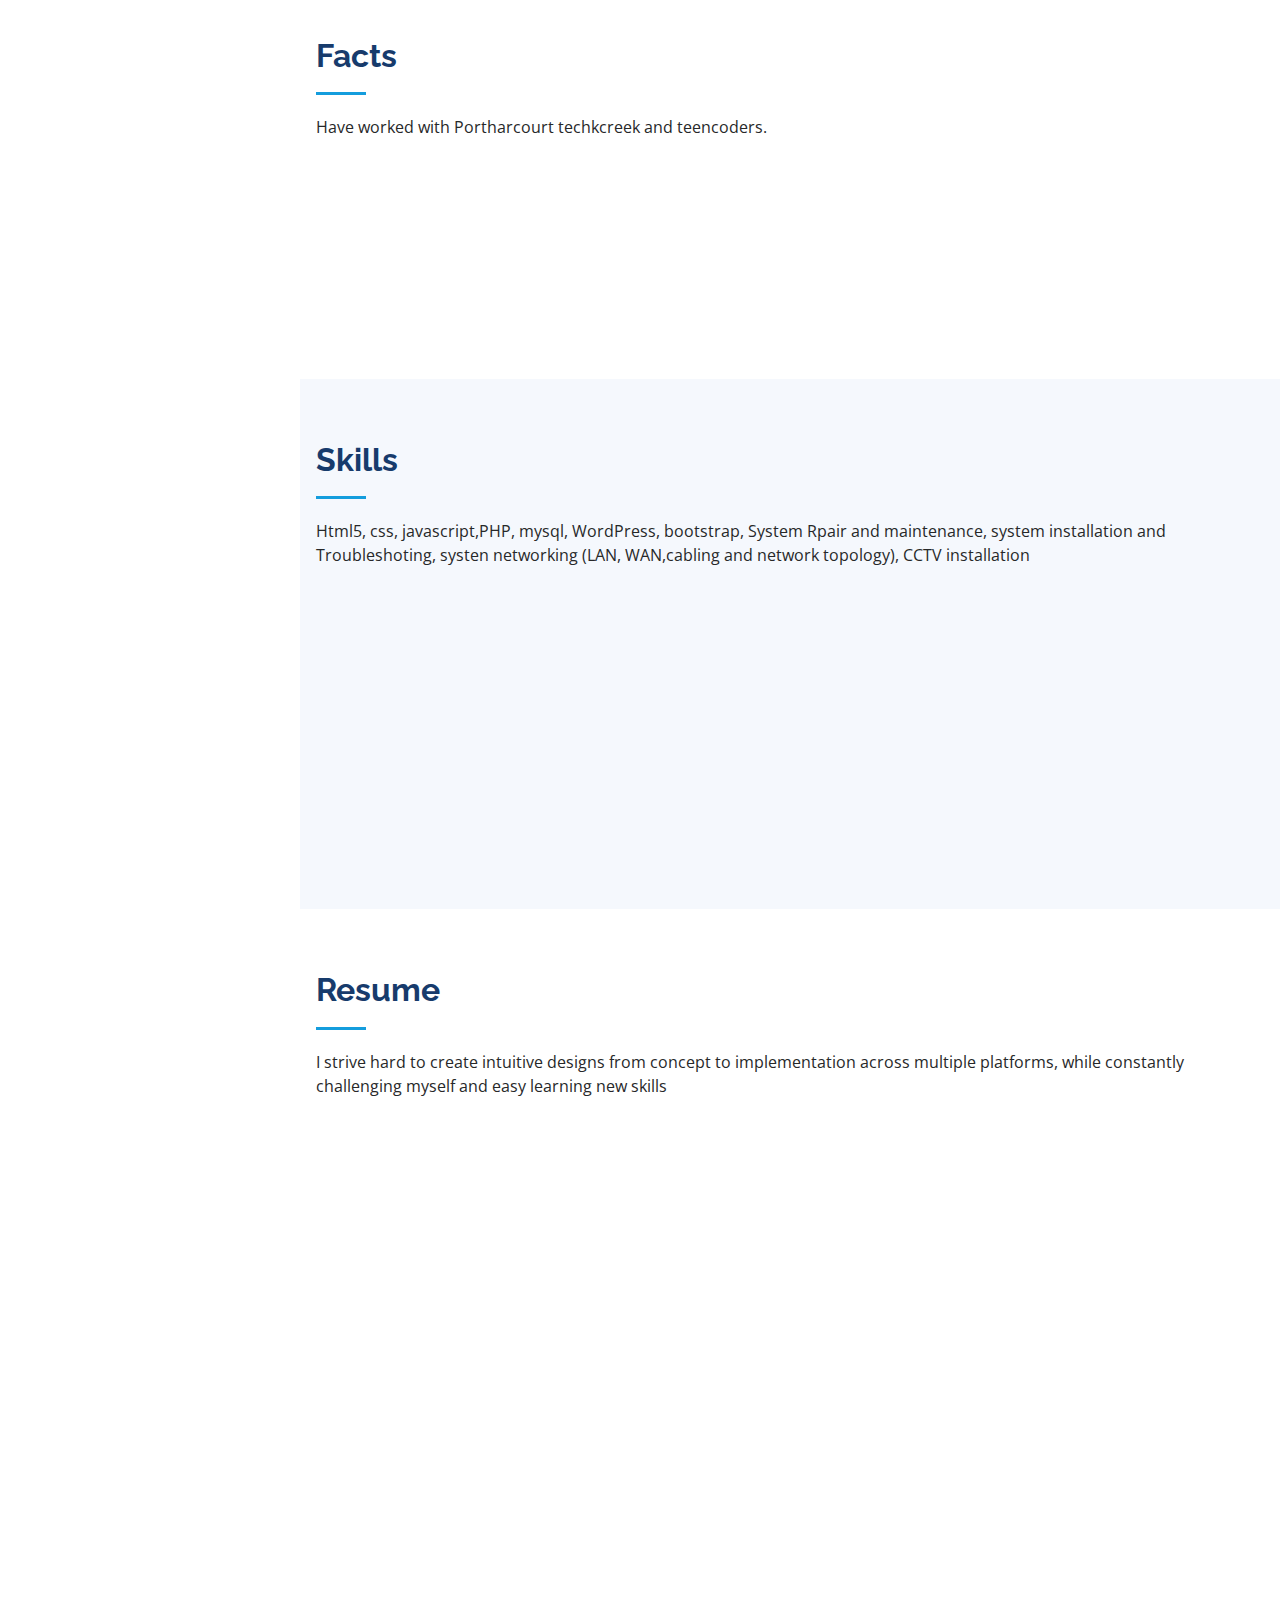
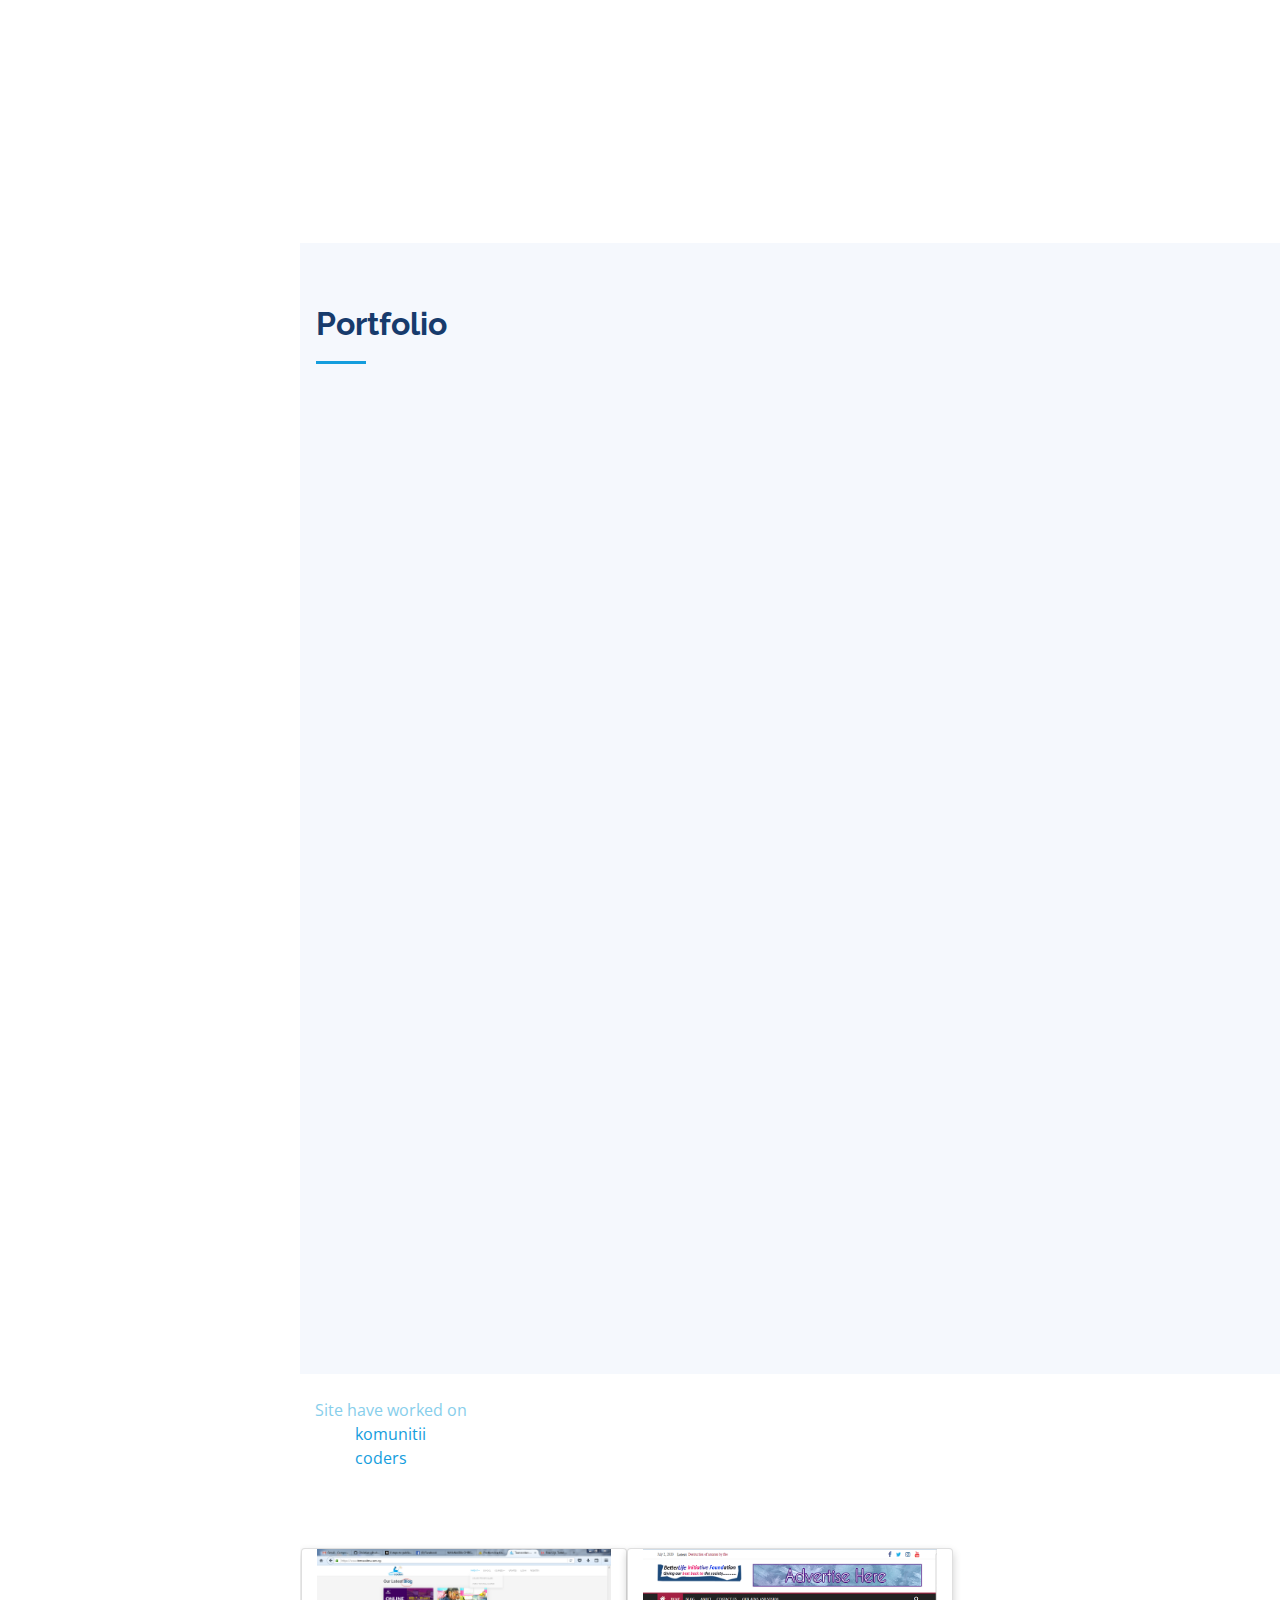
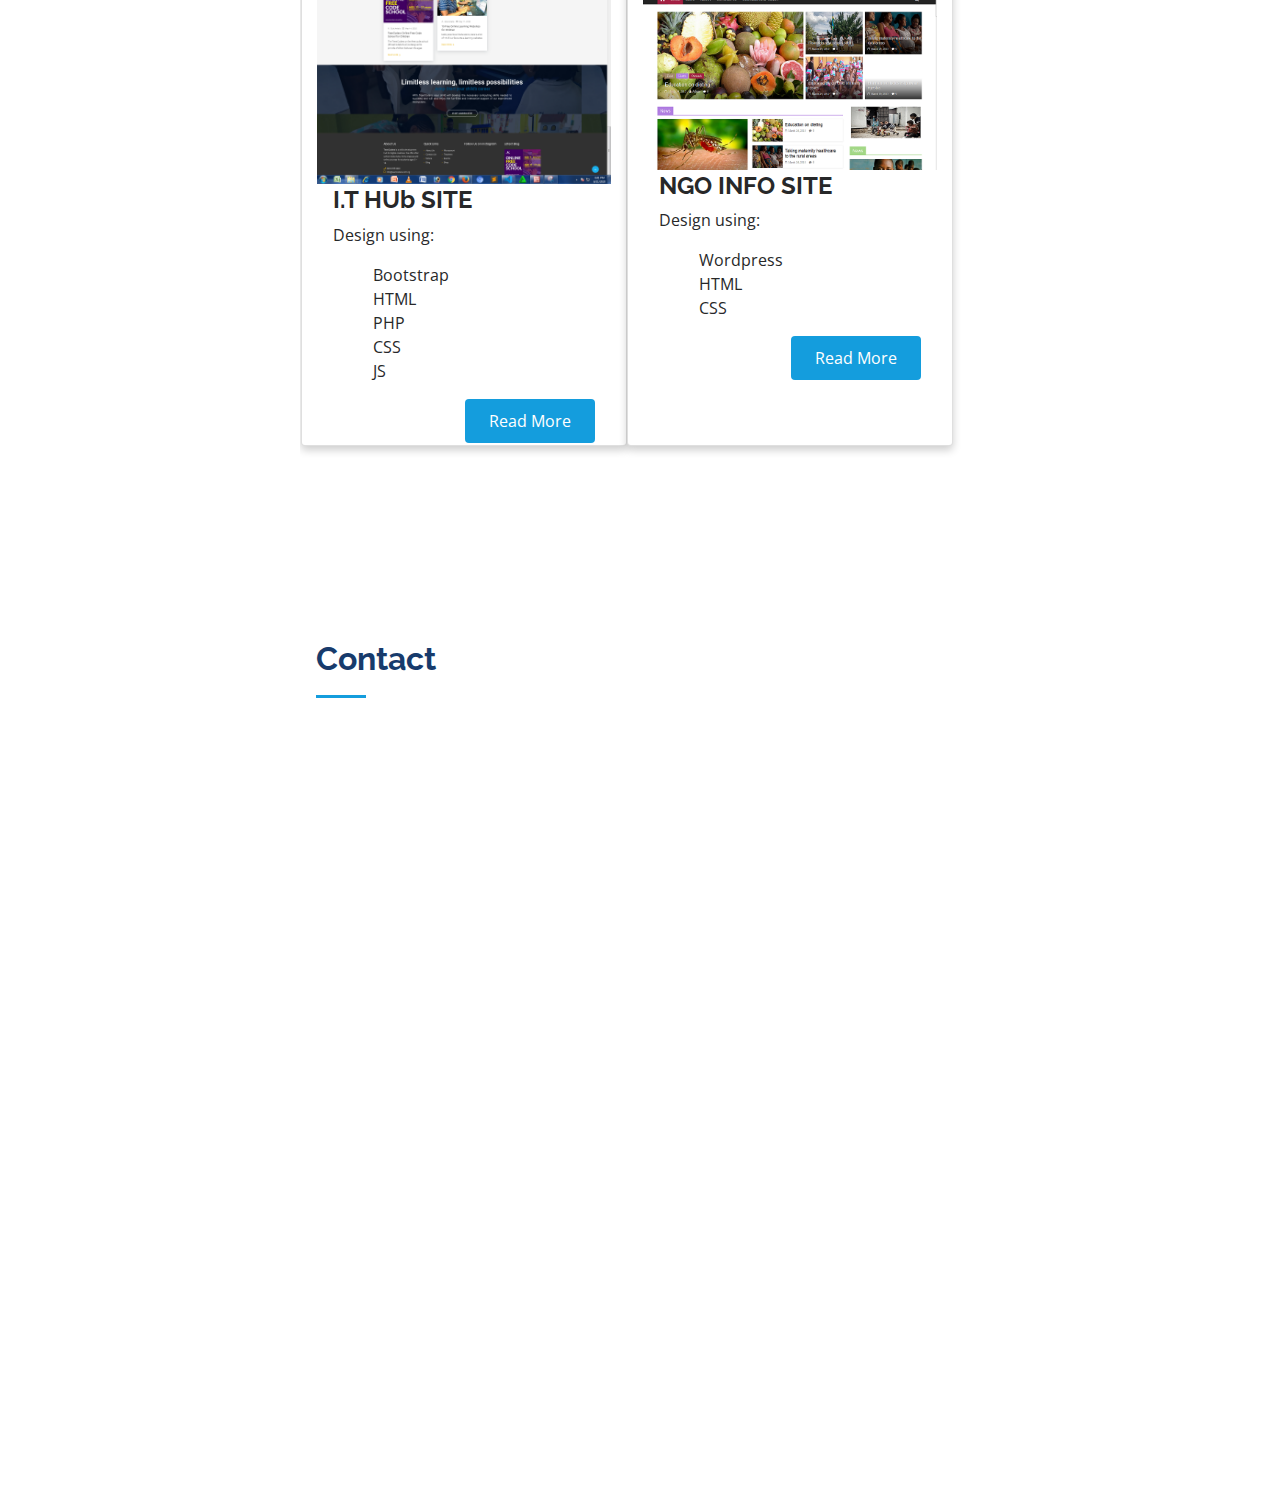
==== commit ccf5b7cb: "Update index.html" ====
--- a/index.html
+++ b/index.html
@@ -70,7 +70,7 @@
   <section id="hero" class="d-flex flex-column justify-content-center align-items-center">
     <div class="hero-container" data-aos="fade-in">
       <h1>Nwanagba Christian</h1>
-      <p>is <span class="typed" data-typed-items="a Web-developer:(Front-End),a Wordpres designer:(CMS),a bootstrap developer,a Photographer,a System network Engineer,a CCTV installer,into System maintenance and Troubleshoting, "></span></p>
+      <p><span class="typed" data-typed-items="Web-developer:(Front-End),Wordpres designer:(CMS),Bootstrap developer,Photographer,System network Engineer,CCTV installation engineer,System maintenance and Troubleshoting, "></span></p>
     </div>
   </section><!-- End Hero -->
 
@@ -86,7 +86,7 @@
           </div>
         <div class="row">
           <div class="col-lg-4" data-aos="fade-right">
-            <img src="assets/img/profile-img.jpg" class="img-fluid" alt="">
+            <img src="assets/img/profile-img.jpg" class="img-fluid responsive" alt="oga okiri">
           </div>
           <div class="col-lg-8 pt-4 pt-lg-0 content" data-aos="fade-left">
             <h3>Front-End Web Developer.</h3>
@@ -105,7 +105,7 @@
               <div class="col-lg-6">
                 <ul>
                   <li><i class="icofont-rounded-right"></i> <strong>Degree:</strong> Bachelor Degree</li>
-                  <li><i class="icofont-rounded-right"></i> <strong>PhEmailone:</strong> xtiank2j@gmail.com</li>
+                  <li><i class="icofont-rounded-right"></i> <strong>Email:</strong> xtiank2j@gmail.com</li>
                   <li><i class="icofont-rounded-right"></i> <strong>Freelance:</strong> Available</li>
                 </ul>
               </div>
@@ -326,12 +326,9 @@
     <!-- ======= Portfolio Section ======= -->
     <section id="portfolio" class="portfolio section-bg">
       <div class="container">
-
         <div class="section-title">
           <h2>Portfolio</h2>
-          <p>These are most of the site i have been invove with also has help to create, most of them might not be up at the moment</p>
-        </div>
-
+        </div>
         <div class="row" data-aos="fade-up">
           <div class="col-lg-12 d-flex justify-content-center">
             <ul id="portfolio-flters">
@@ -450,7 +447,7 @@
     </section><!-- End Portfolio Section -->
 
 <did class="container">
- <div class="col-lg-12> 
+ <div class="2col-lg-4 col-md-6 portfolio-item filter-web"> 
 <div><span style="color:skyblue;">Site have worked on</span></div>
 <ul class="imgcard">
 <li><a href="komunitii.org">komunitii</a></li>
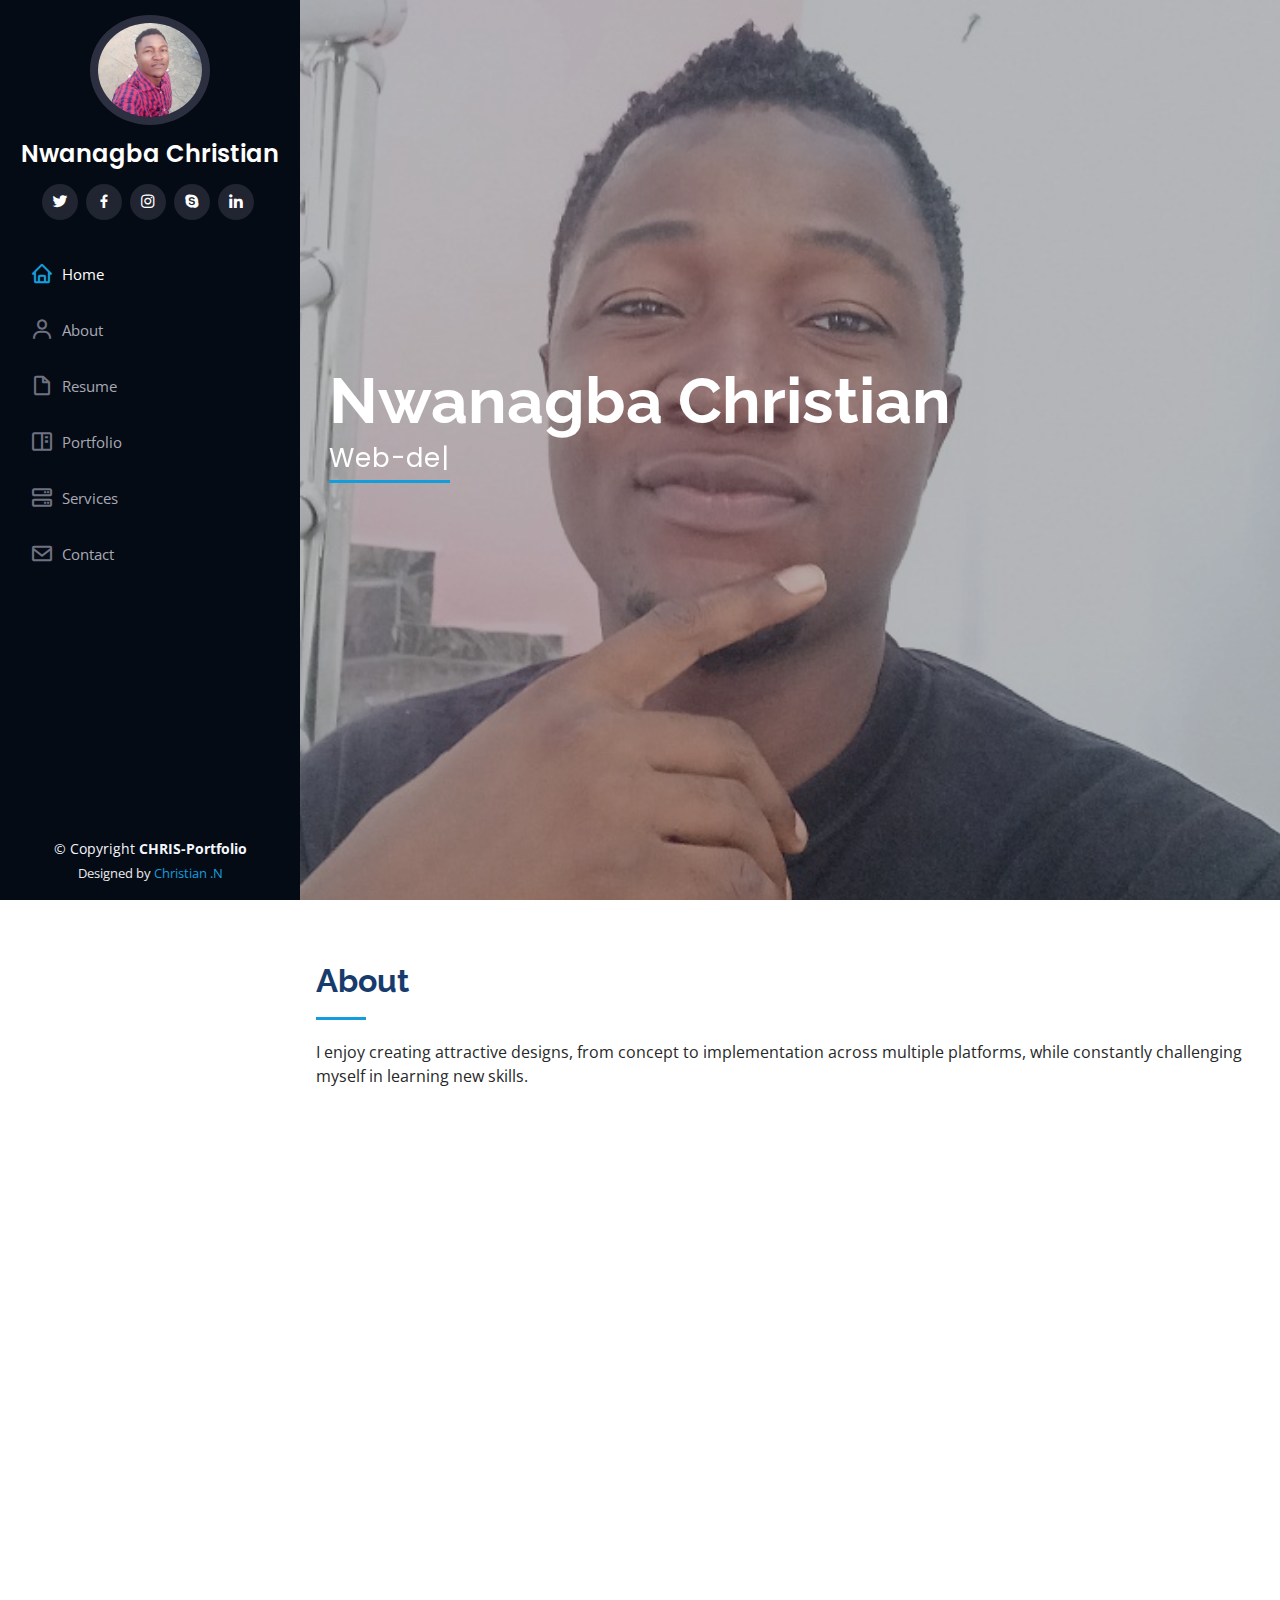
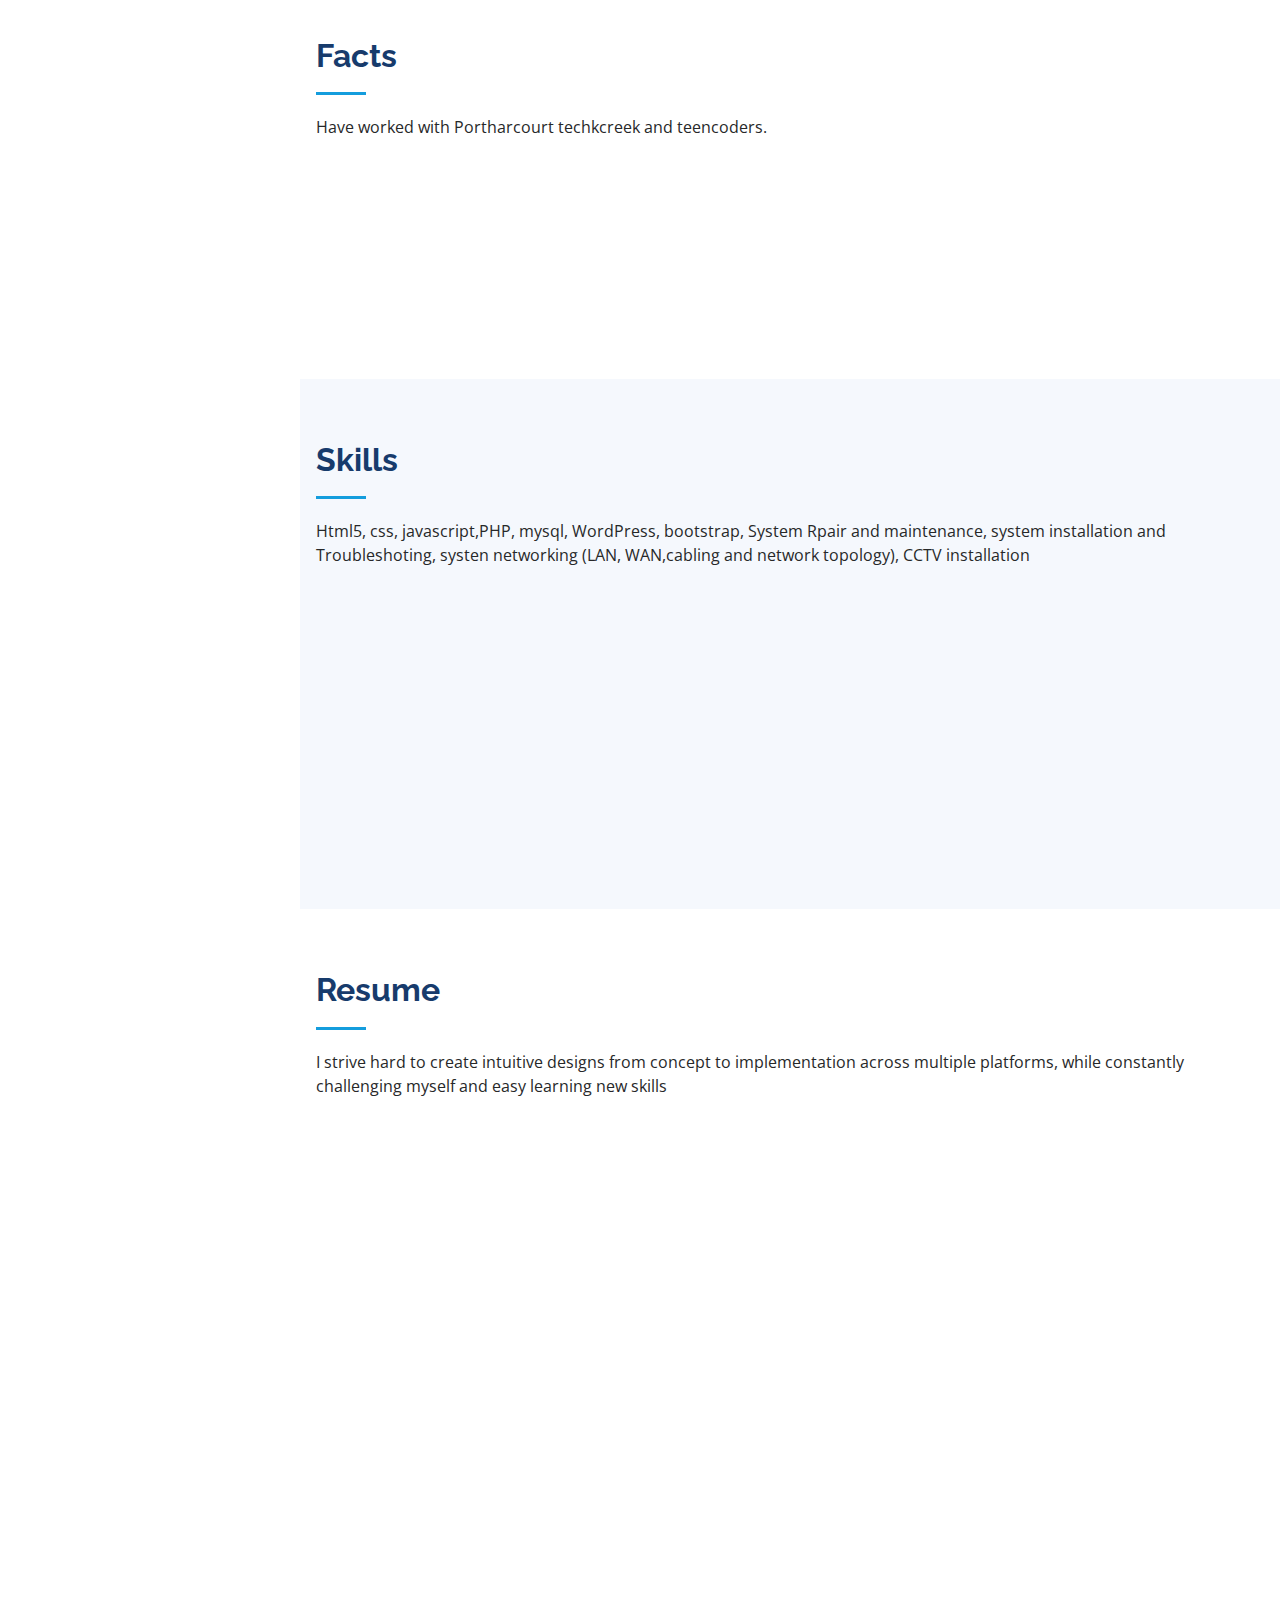
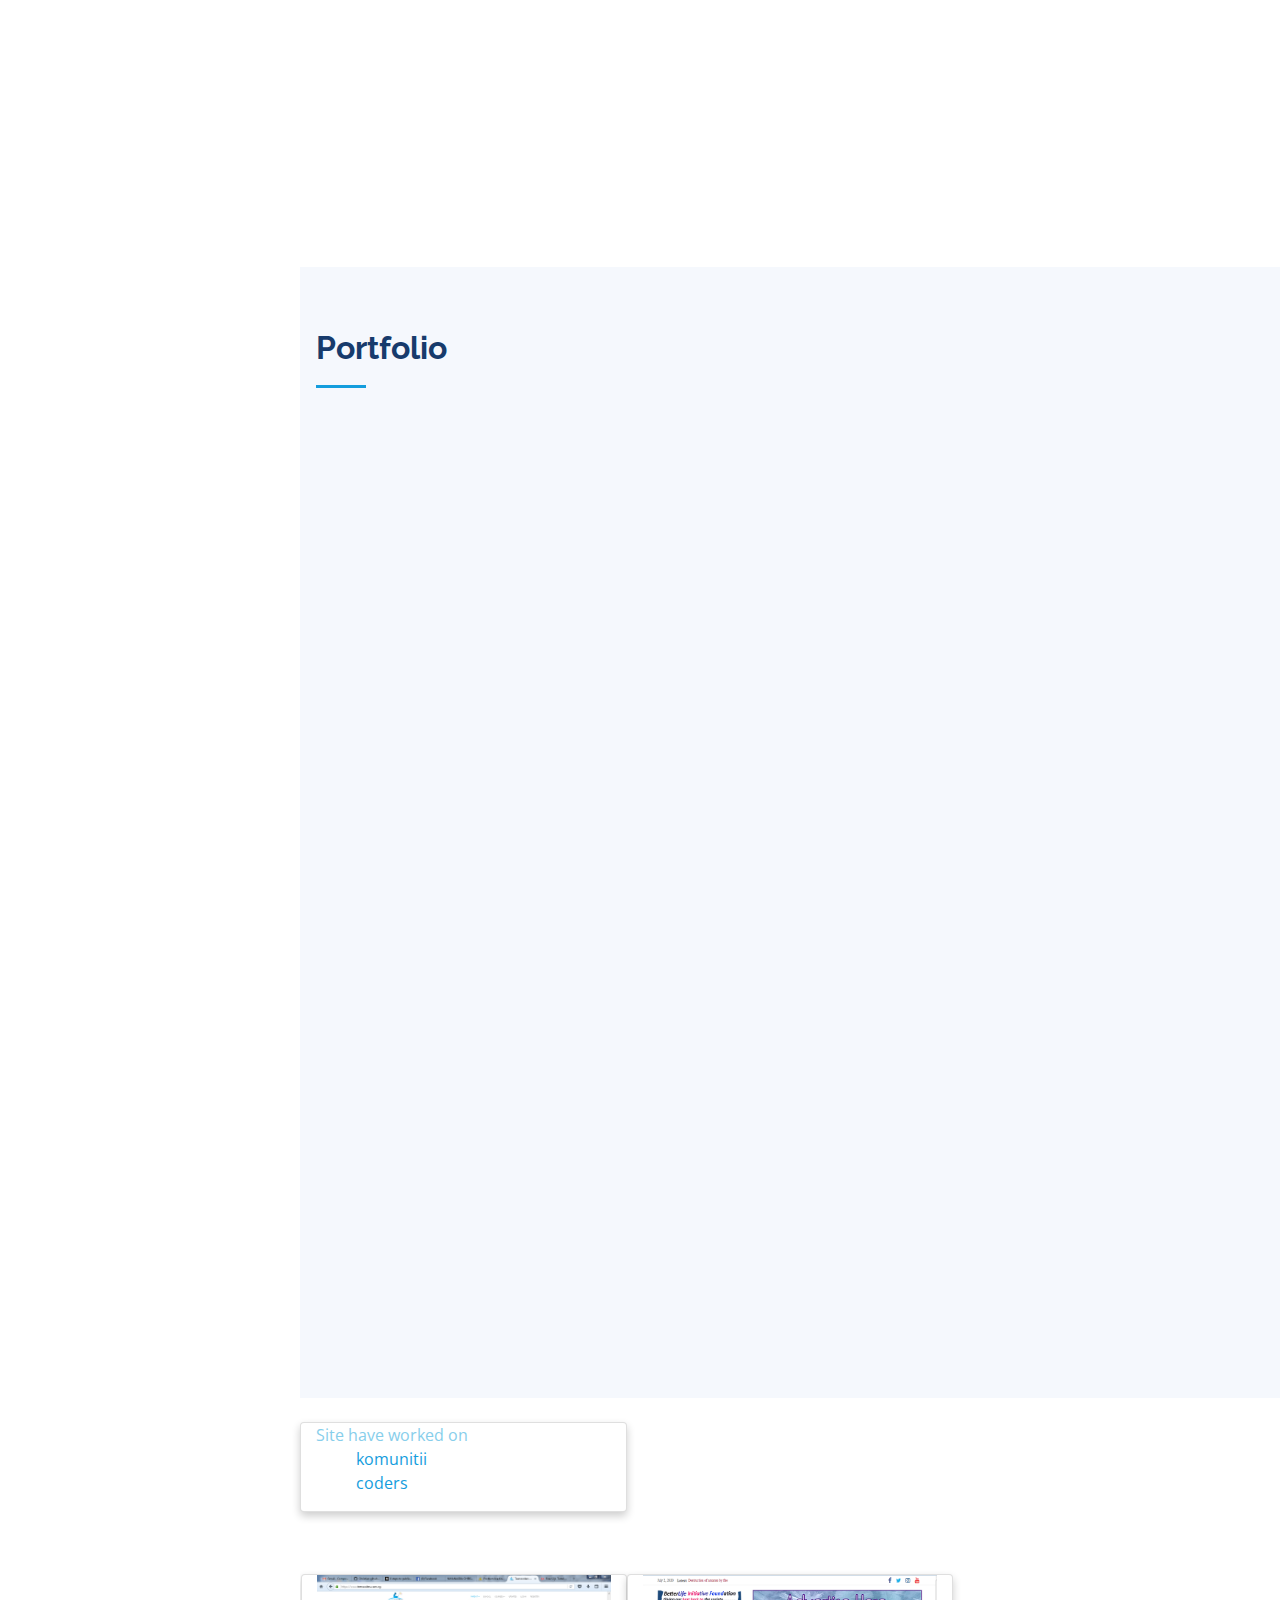
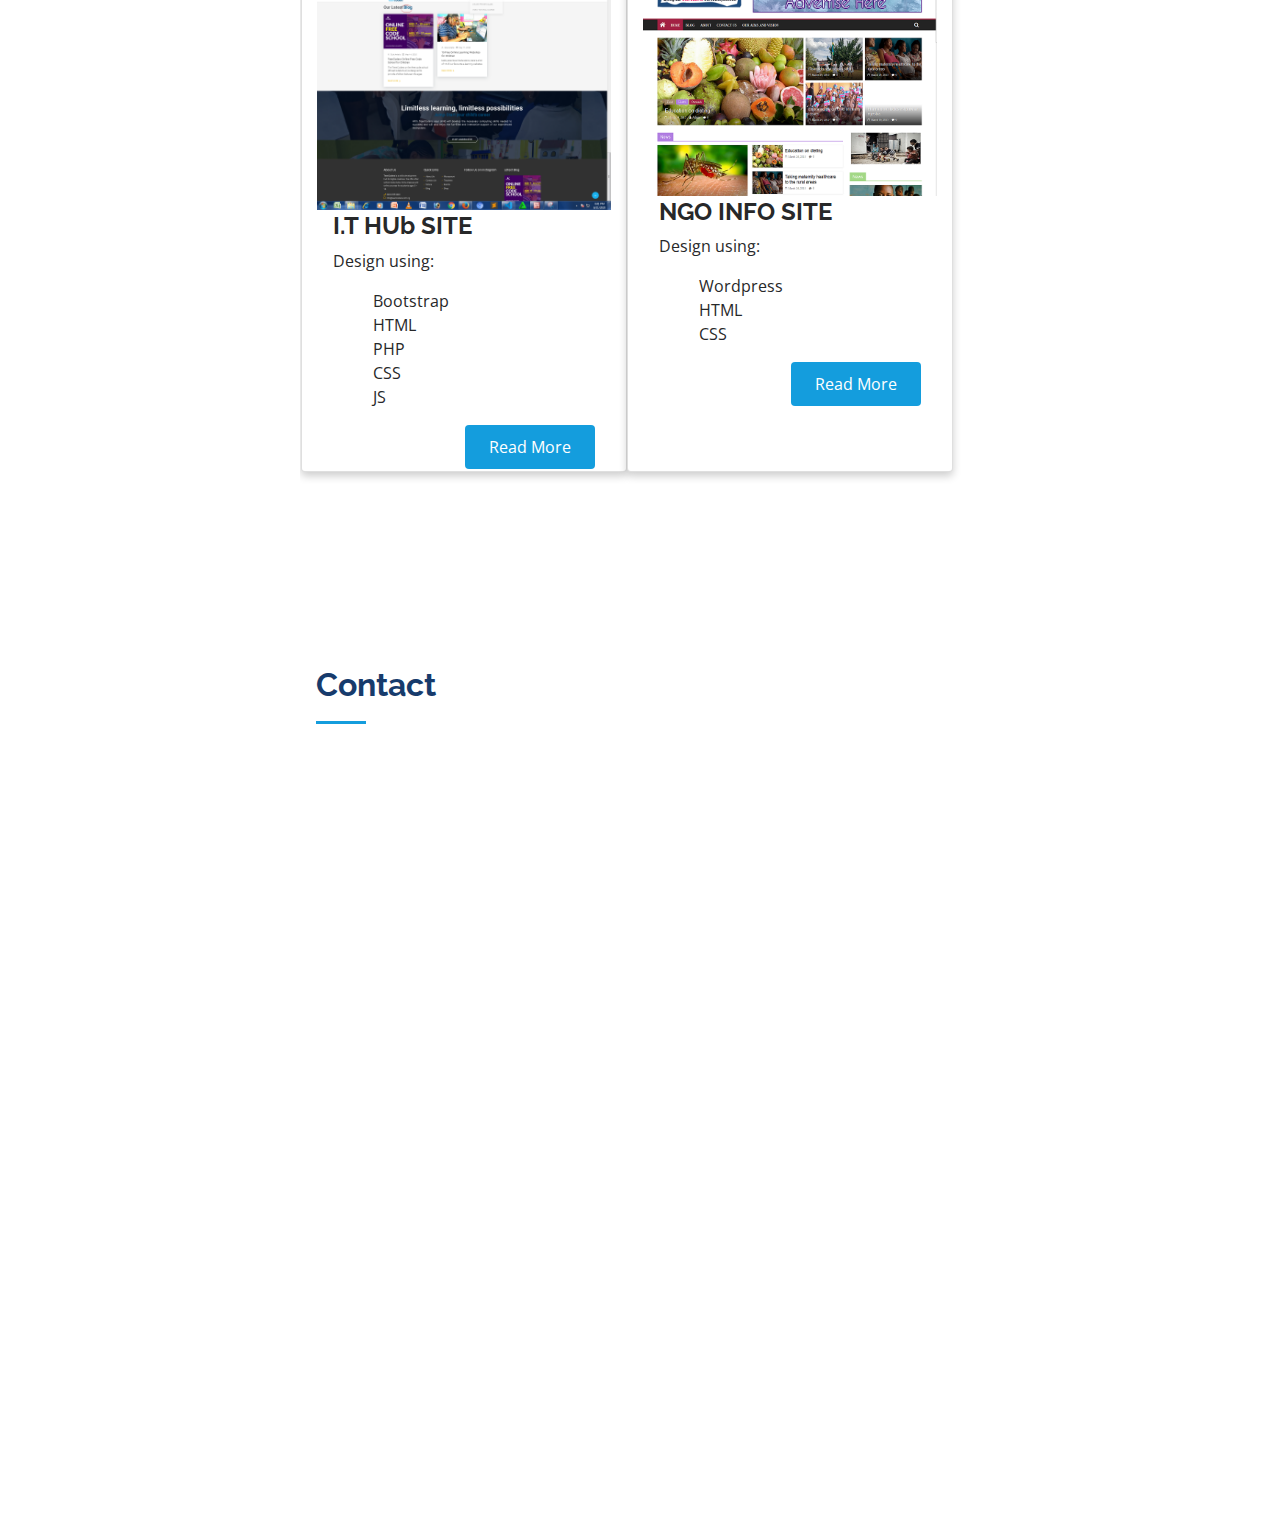
==== commit 91c3f1ad: "Update index.html" ====
--- a/index.html
+++ b/index.html
@@ -300,8 +300,8 @@
               <p><em>Hopefull Cbt Center, Port Harcourt (Nigeria)</em></p>
               <ul>
                 <li>Assisted in managment of the company sites</li>
-                <li>Carring software installation and system Troubleshoting </li>
-                <li>System networking and system Pinging (LAN and WAN)</li>
+                <li>incharge of software installation and system Troubleshoting </li>
+                <li>System networking and system network testing (LAN and WAN)</li>
                 <li>System maintenance and CCTV installation</li>
               </ul>
             </div>
@@ -311,9 +311,9 @@
               <h5>2017 - 2018</h5>
               <p><em>techkcreek, Ph, Rivers State </em></p>
               <ul>
-                <li>Assist in the design, development. </li>
+                <li>Assist in the design, development of tech site. </li>
                 <li>Hosting of client sites </li>
-                <li>Assisted the senior developer to deliver an awsome front end page</li>
+                <li>Assisted the senior developer to deliver an awsome front page</li>
                 <li>Build an E-commerce site using WordPress</li>
               </ul>
             </div>
@@ -447,7 +447,7 @@
     </section><!-- End Portfolio Section -->
 
 <did class="container">
- <div class="2col-lg-4 col-md-6 portfolio-item filter-web"> 
+ <div class="col-lg-4 col-md-6 card portfolio-item filter-web"> 
 <div><span style="color:skyblue;">Site have worked on</span></div>
 <ul class="imgcard">
 <li><a href="komunitii.org">komunitii</a></li>
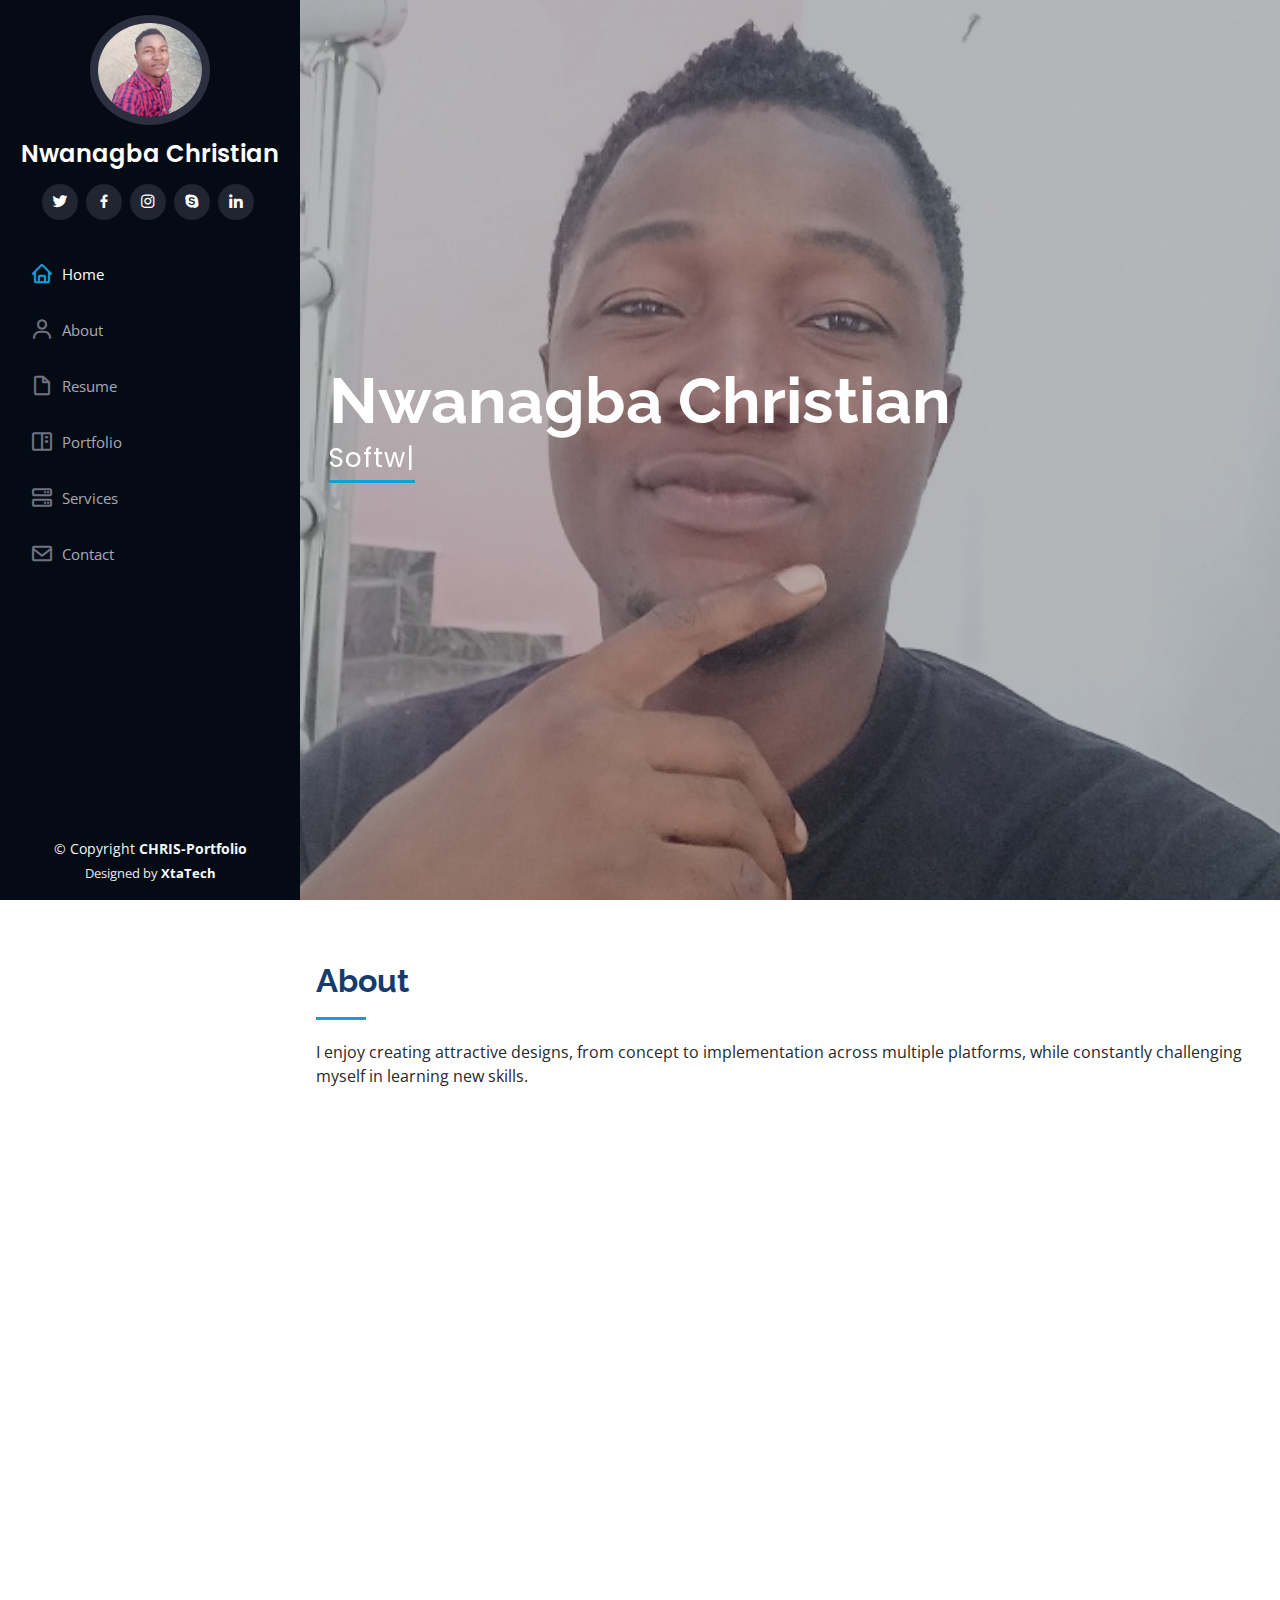
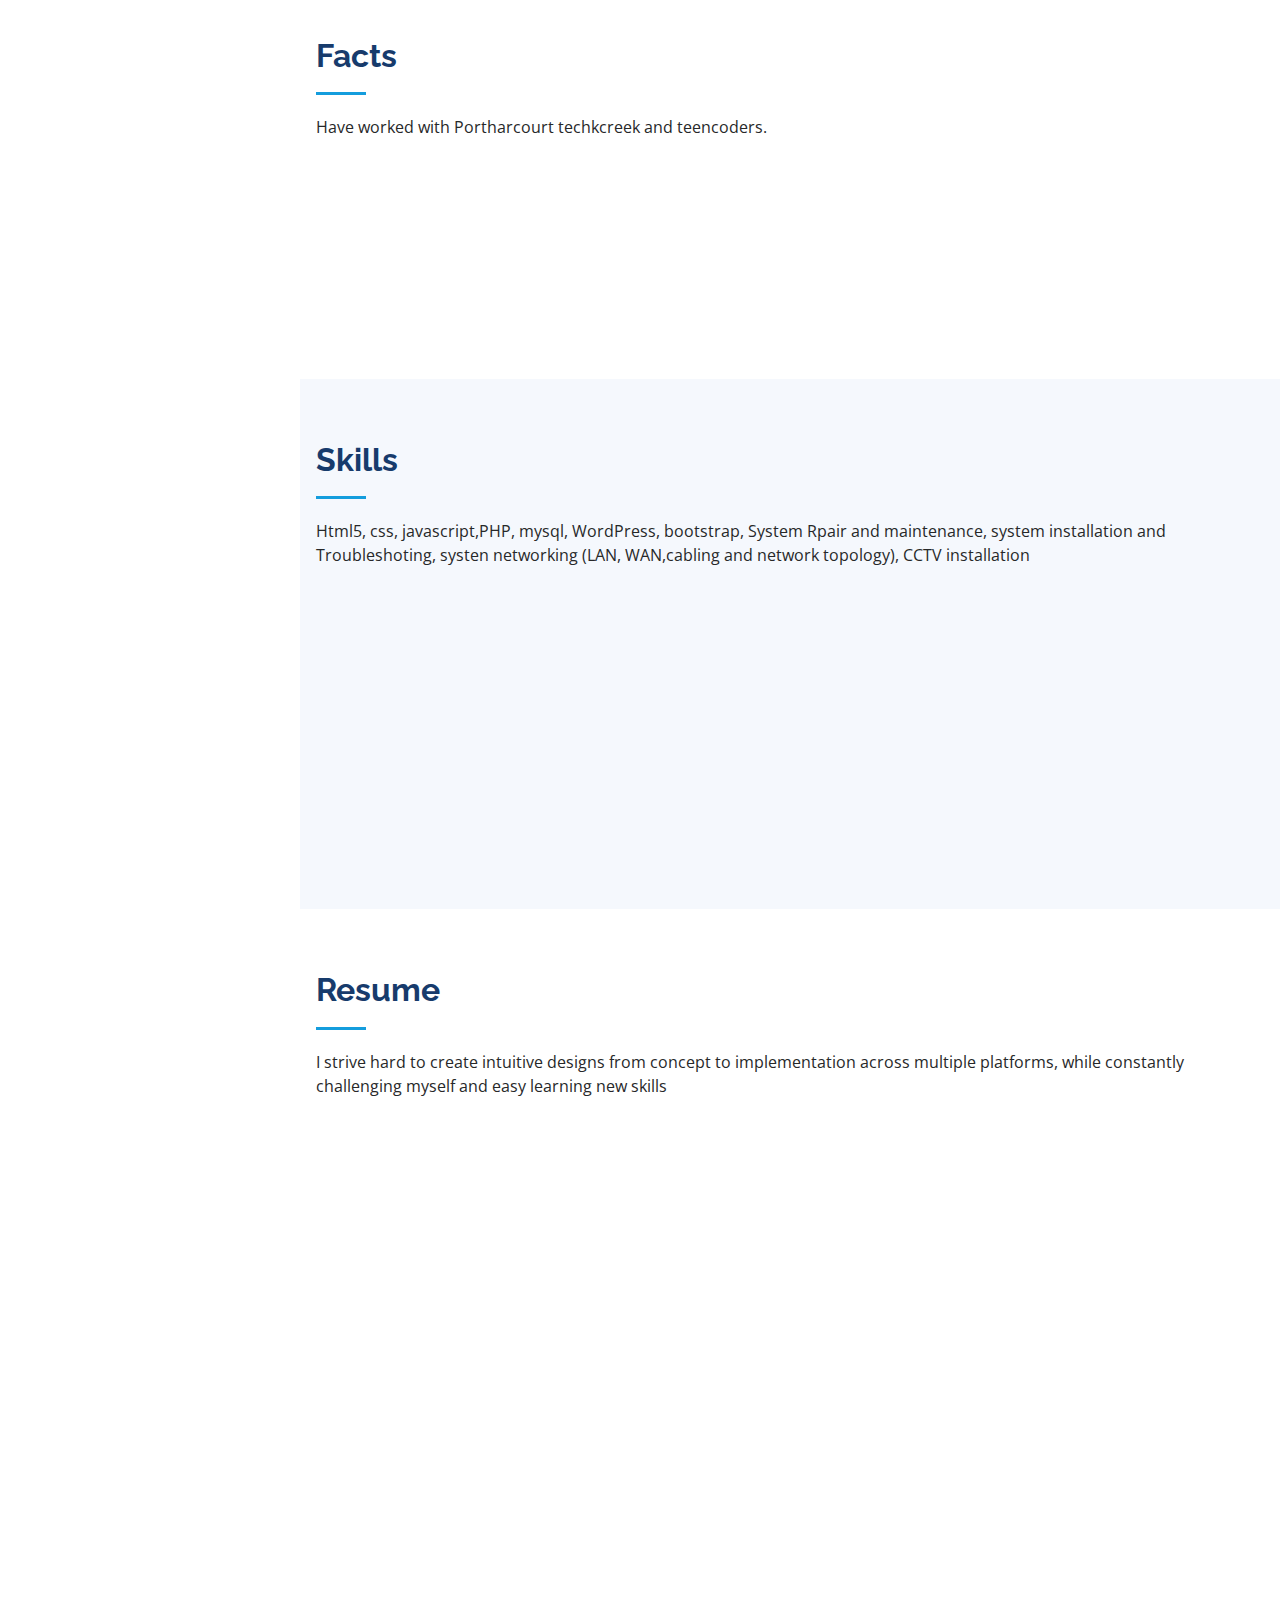
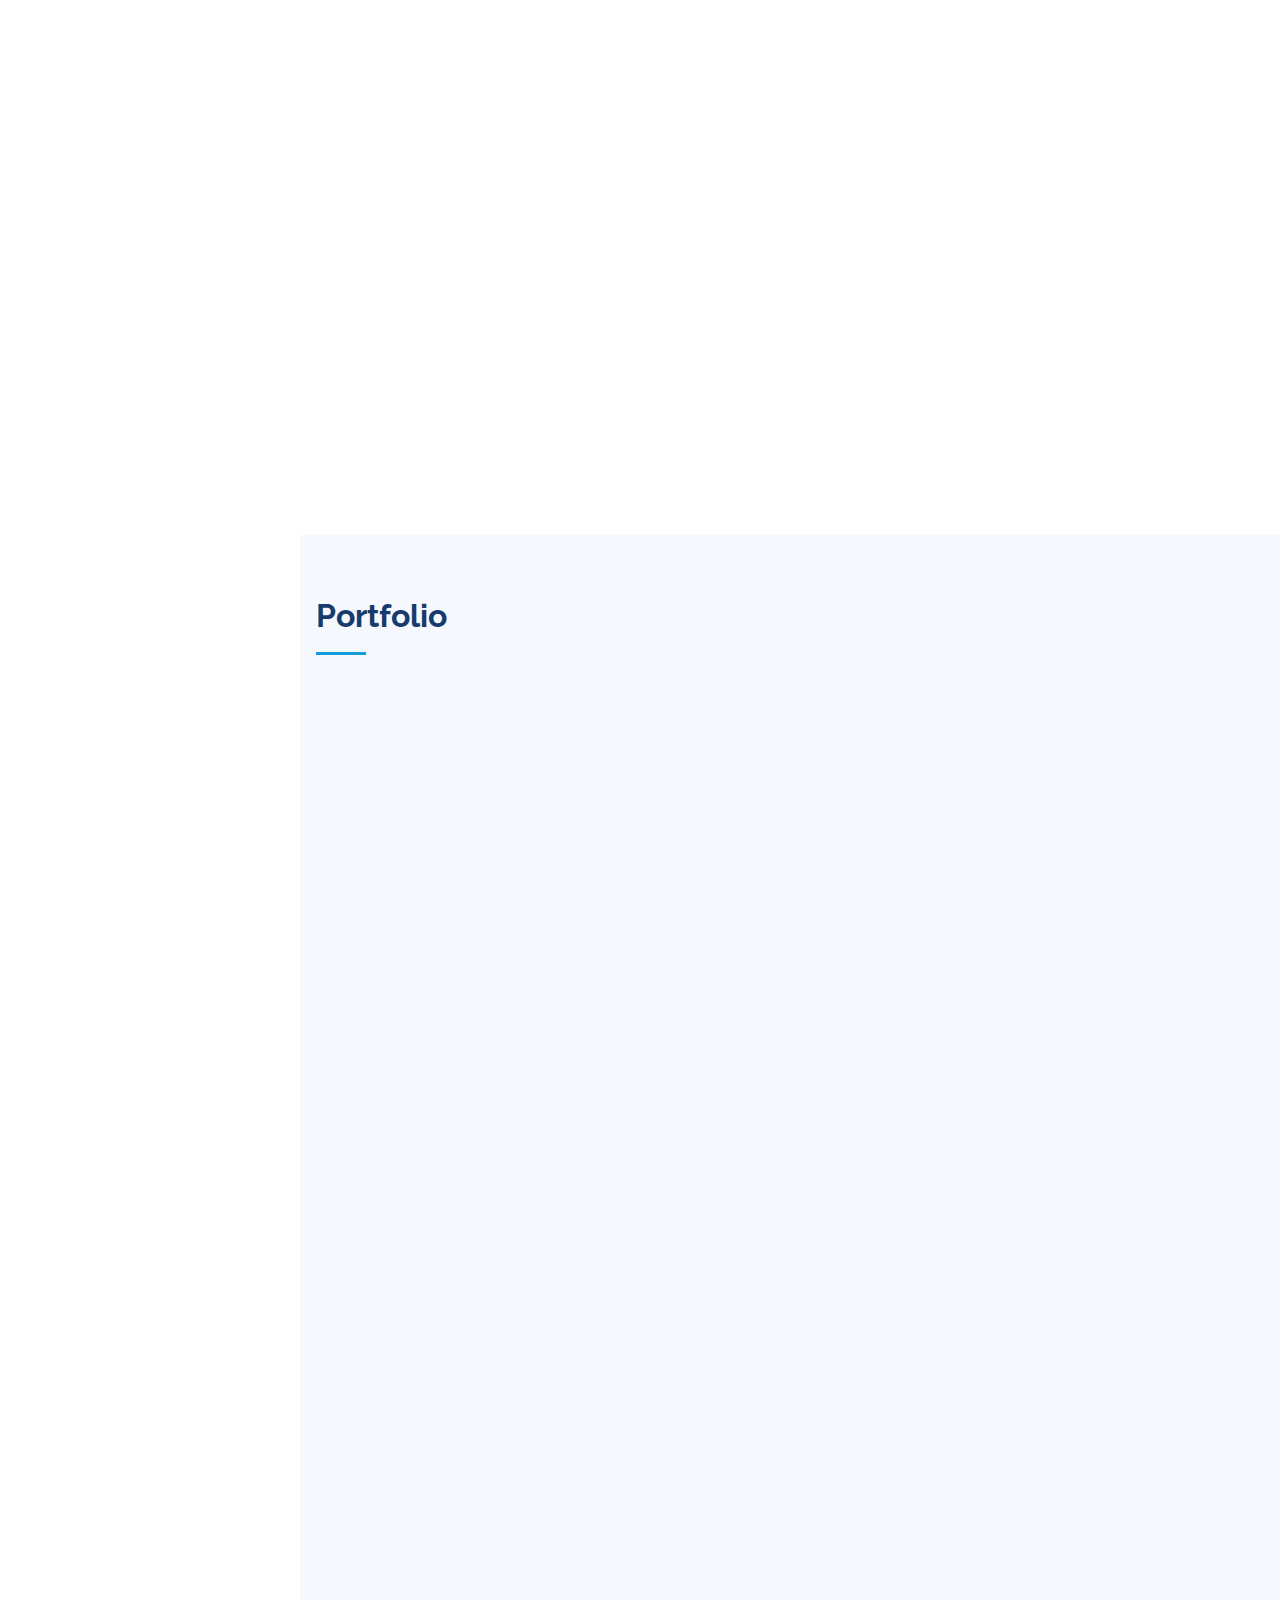
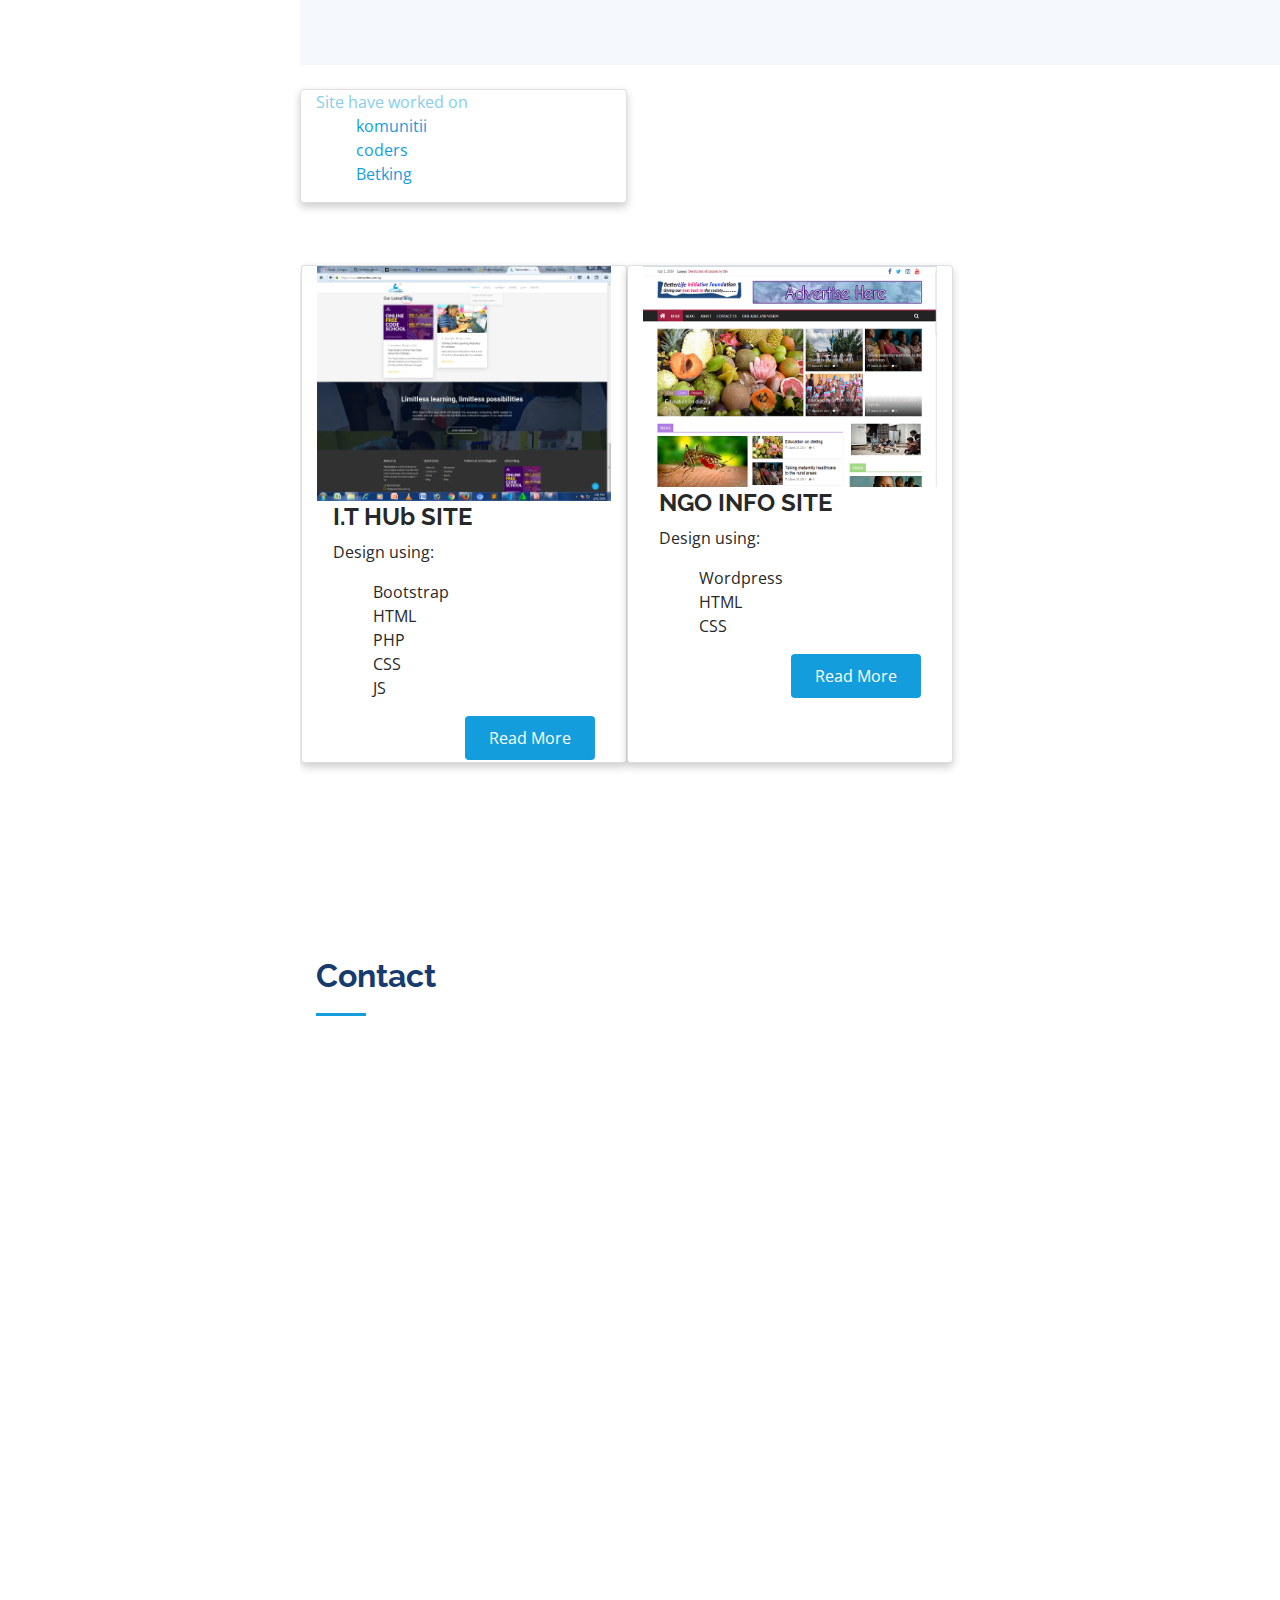
==== commit 8ae51a07: "Update index.html" ====
--- a/index.html
+++ b/index.html
@@ -70,7 +70,7 @@
   <section id="hero" class="d-flex flex-column justify-content-center align-items-center">
     <div class="hero-container" data-aos="fade-in">
       <h1>Nwanagba Christian</h1>
-      <p><span class="typed" data-typed-items="Web-developer:(Front-End),Wordpres designer:(CMS),Bootstrap developer,Photographer,System network Engineer,CCTV installation engineer,System maintenance and Troubleshoting, "></span></p>
+      <p><span class="typed" data-typed-items="Software Engineer:(Front-End),Hardware Engineer:(Computer Networking,Maintenance,CCTV installation, and Troubleshoting) "></span></p>
     </div>
   </section><!-- End Hero -->
 
@@ -274,7 +274,7 @@
           <div class="col-lg-6" data-aos="fade-up">
             <h3 class="resume-title">Sumary</h3>
             <div class="resume-item pb-0">
-              <h4>Alex Smith</h4>
+              <h4>Nwanagba Christian</h4>
               <p><em>Innovative and deadline-driven Software Engineer with 3+ years of experience designing and developing web site for clients from initial concept to final, polished deliverable.</em></p>
               <ul>
                 <li>No 1 cheif lucky ogbuji ave. portharcourt, Rivers State.</li>
@@ -294,6 +294,16 @@
 
           <div class="col-lg-6" data-aos="fade-up" data-aos-delay="100">
             <h3 class="resume-title">Professional Experience</h3>
+            <div class="resume-item">
+              <h4>Software Lab-Technologist</h4>
+              <h5>2022 – Present</h5>
+              <p><em>Veritas University Bwari, Abuja (Nigeria).</em></p>
+              <ul>
+                <li>Assisting in software development preparation</li>
+                <li>Preparation of Software Lab Tools</li>
+                <li>Designing and implementation of the school Website and portal</li>
+              </ul>
+            </div>
             <div class="resume-item">
               <h4>I.T  CO-ORDINATOR</h4>
               <h5>2016 – 2017</h5>
@@ -452,6 +462,8 @@
 <ul class="imgcard">
 <li><a href="komunitii.org">komunitii</a></li>
 <li><a href="teencoders.com.ng">coders</a></li>
+<li><a href="www.betkingagents.com">Betking</a></li>
+
 </ul>
 </div>
 
@@ -476,7 +488,6 @@
       </div>
      </div>
   
- 
     <div class="col-lg-4 col-md-6 card">
       <img src="assets/img/portfolio/5.PNG" alt="Avatar" style="width:100%">
       <div class="container">
@@ -647,7 +658,7 @@
           </div>
 
           <div class="col-lg-7 mt-5 mt-lg-0 d-flex align-items-stretch">
-            <form action="forms/contact.php" method="post" role="form" class="php-email-form">
+            <form action="forms/contact.php" method="post" role="form" class="php-email-form" action="https://formsubmit.co/xtiank2j@gmail.com">
               <div class="form-row">
                 <div class="form-group col-md-6">
                   <label for="name">Your Name</label>
@@ -697,7 +708,7 @@
         <!-- You can delete the links only if you purchased the pro version. -->
         <!-- Licensing information: https://bootstrapmade.com/license/ -->
         <!-- Purchase the pro version with working PHP/AJAX contact form: https://bootstrapmade.com/iportfolio-bootstrap-portfolio-websites-template/ -->
-        Designed by <a href="https://facebook.com/xtiank2j">Christian .N</a>
+        Designed by <a href="https://xtiank2j.github.io/chrisportfolio/" class="text-white"><strong>XtaTech</strong></a>
       </div>
     </div>
   </footer><!-- End  Footer -->
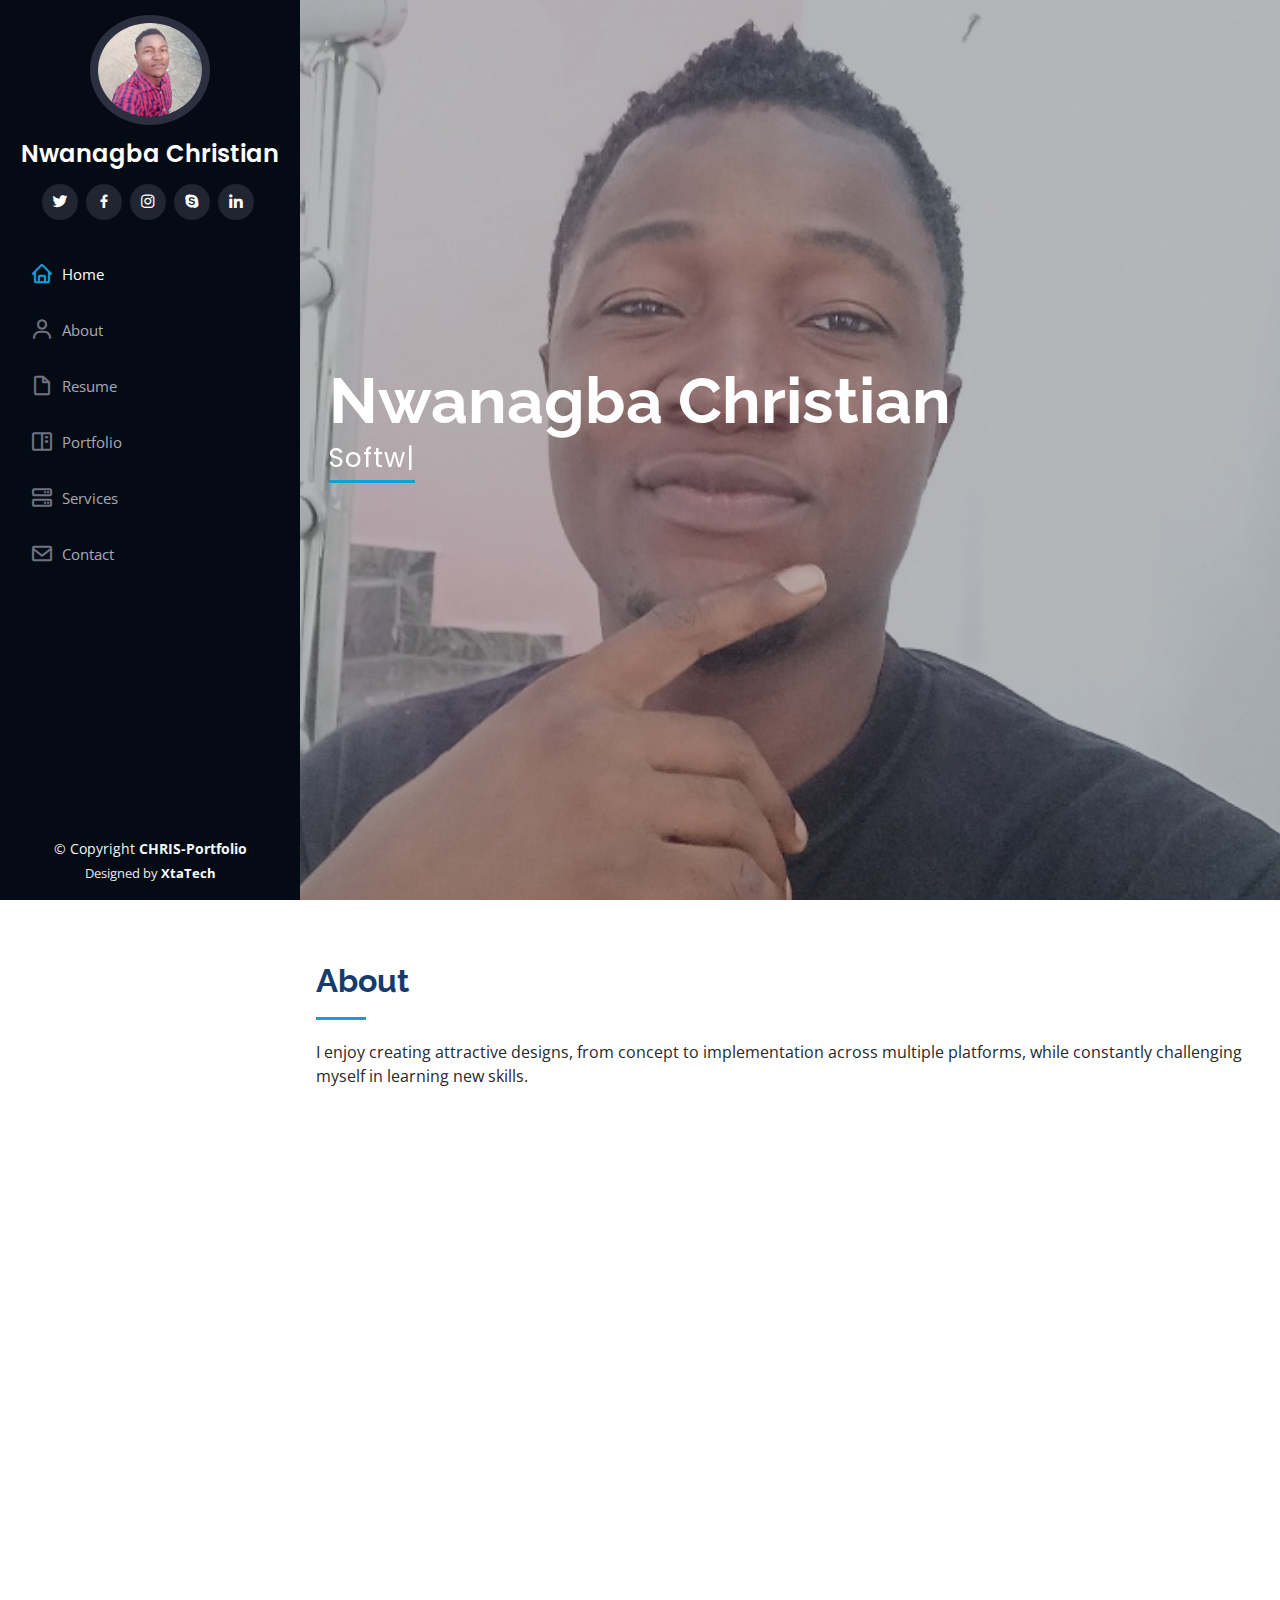
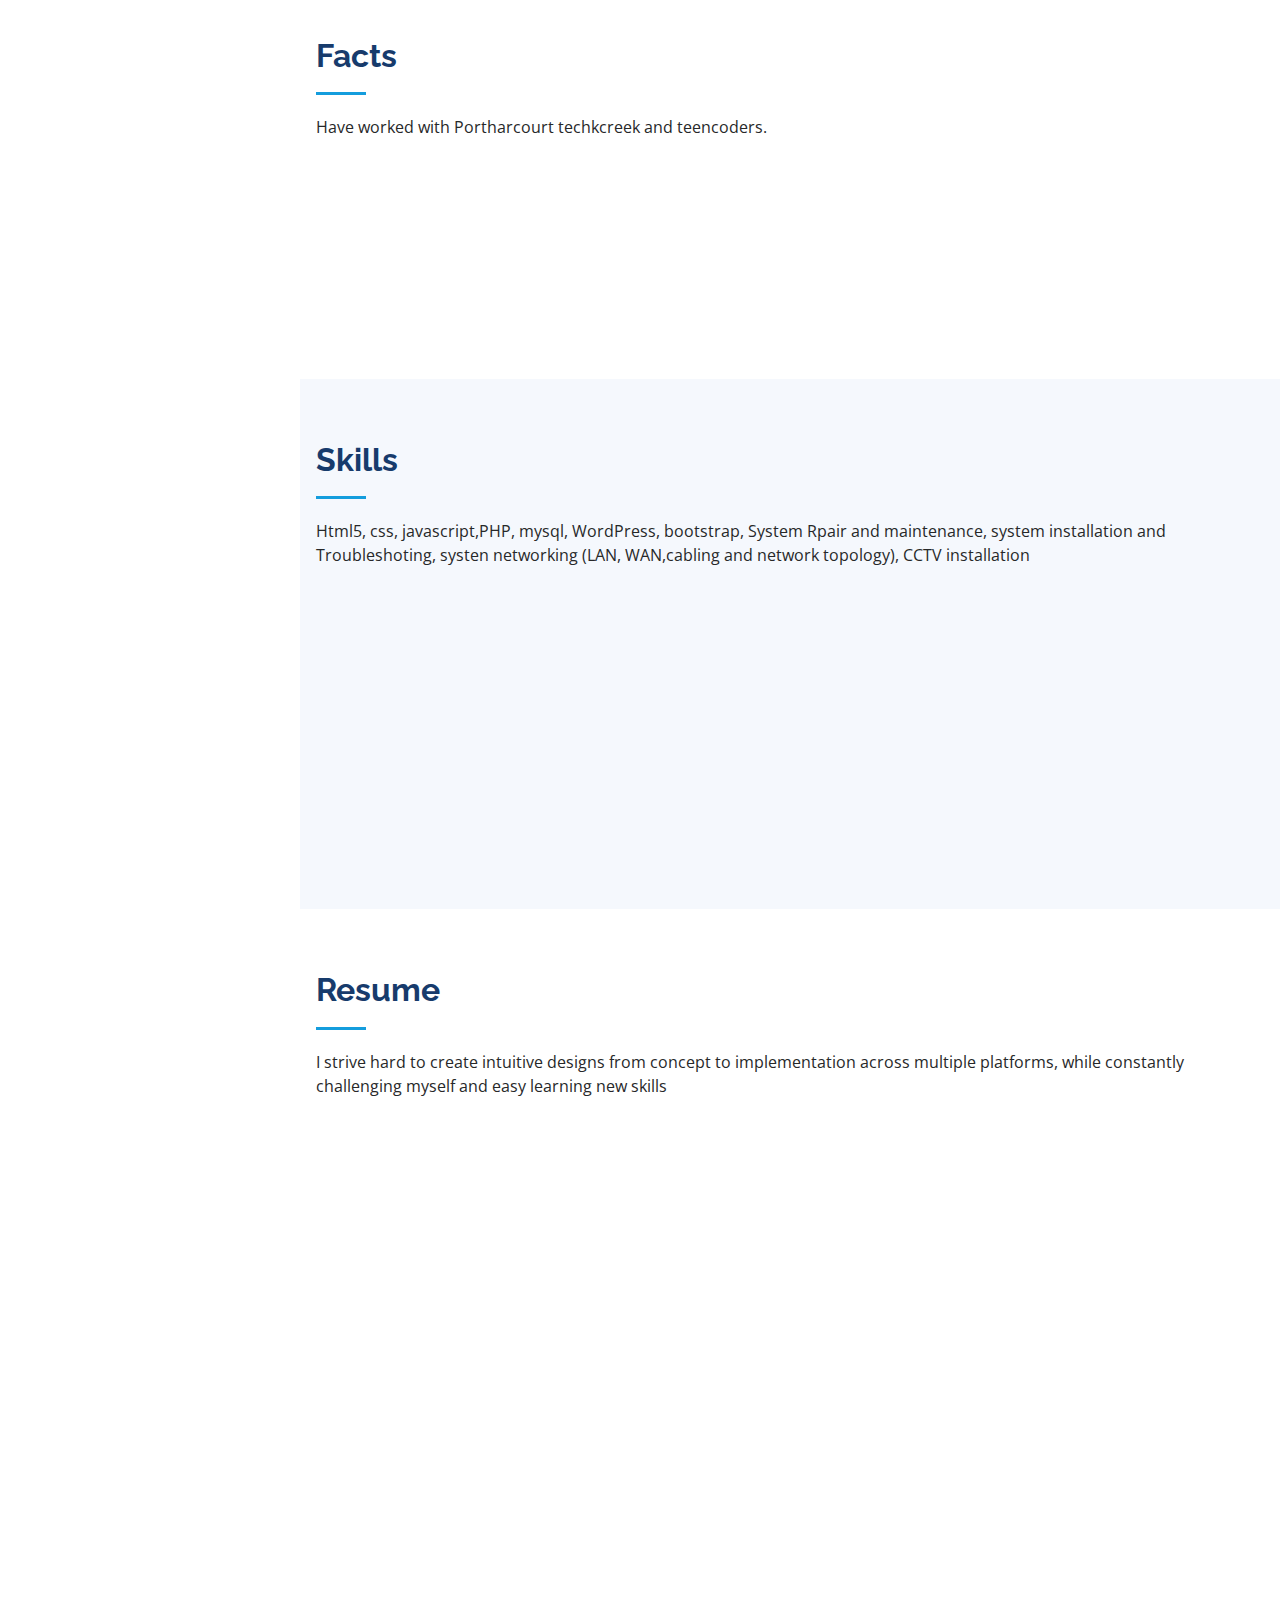
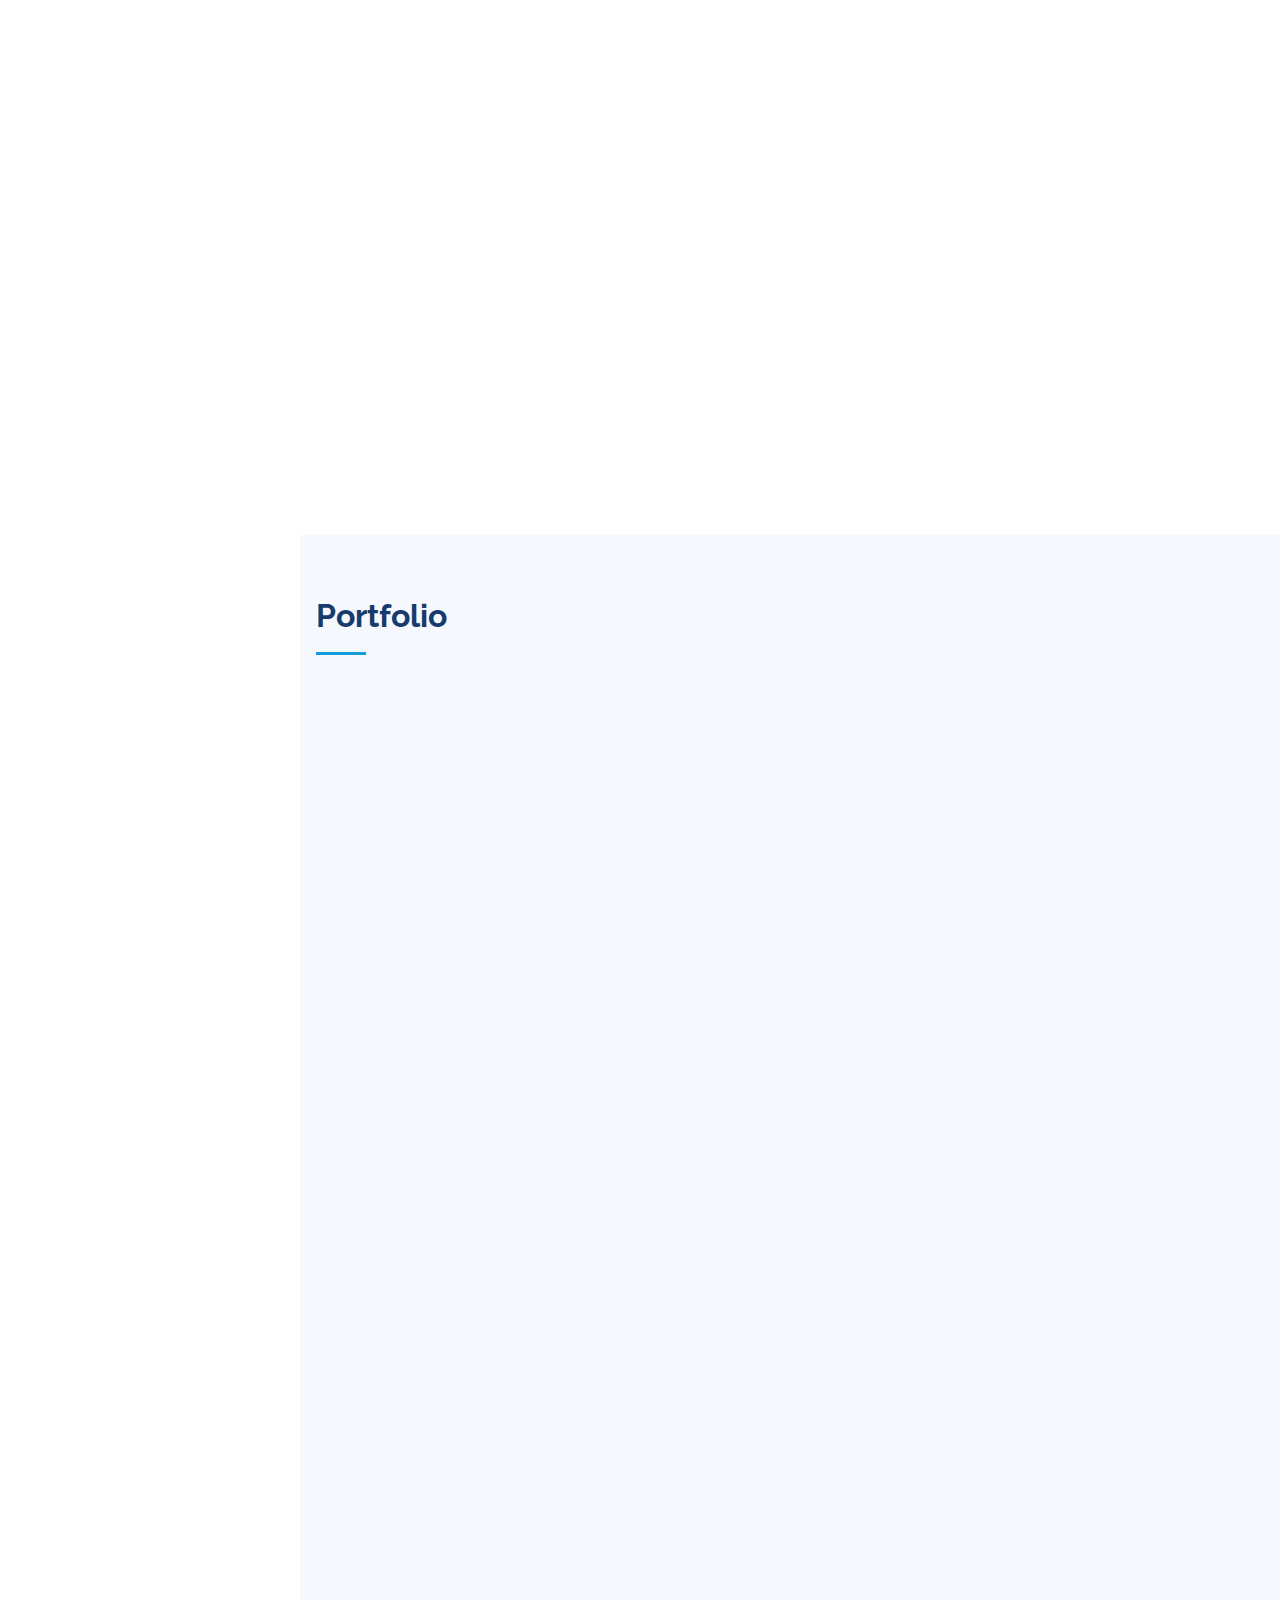
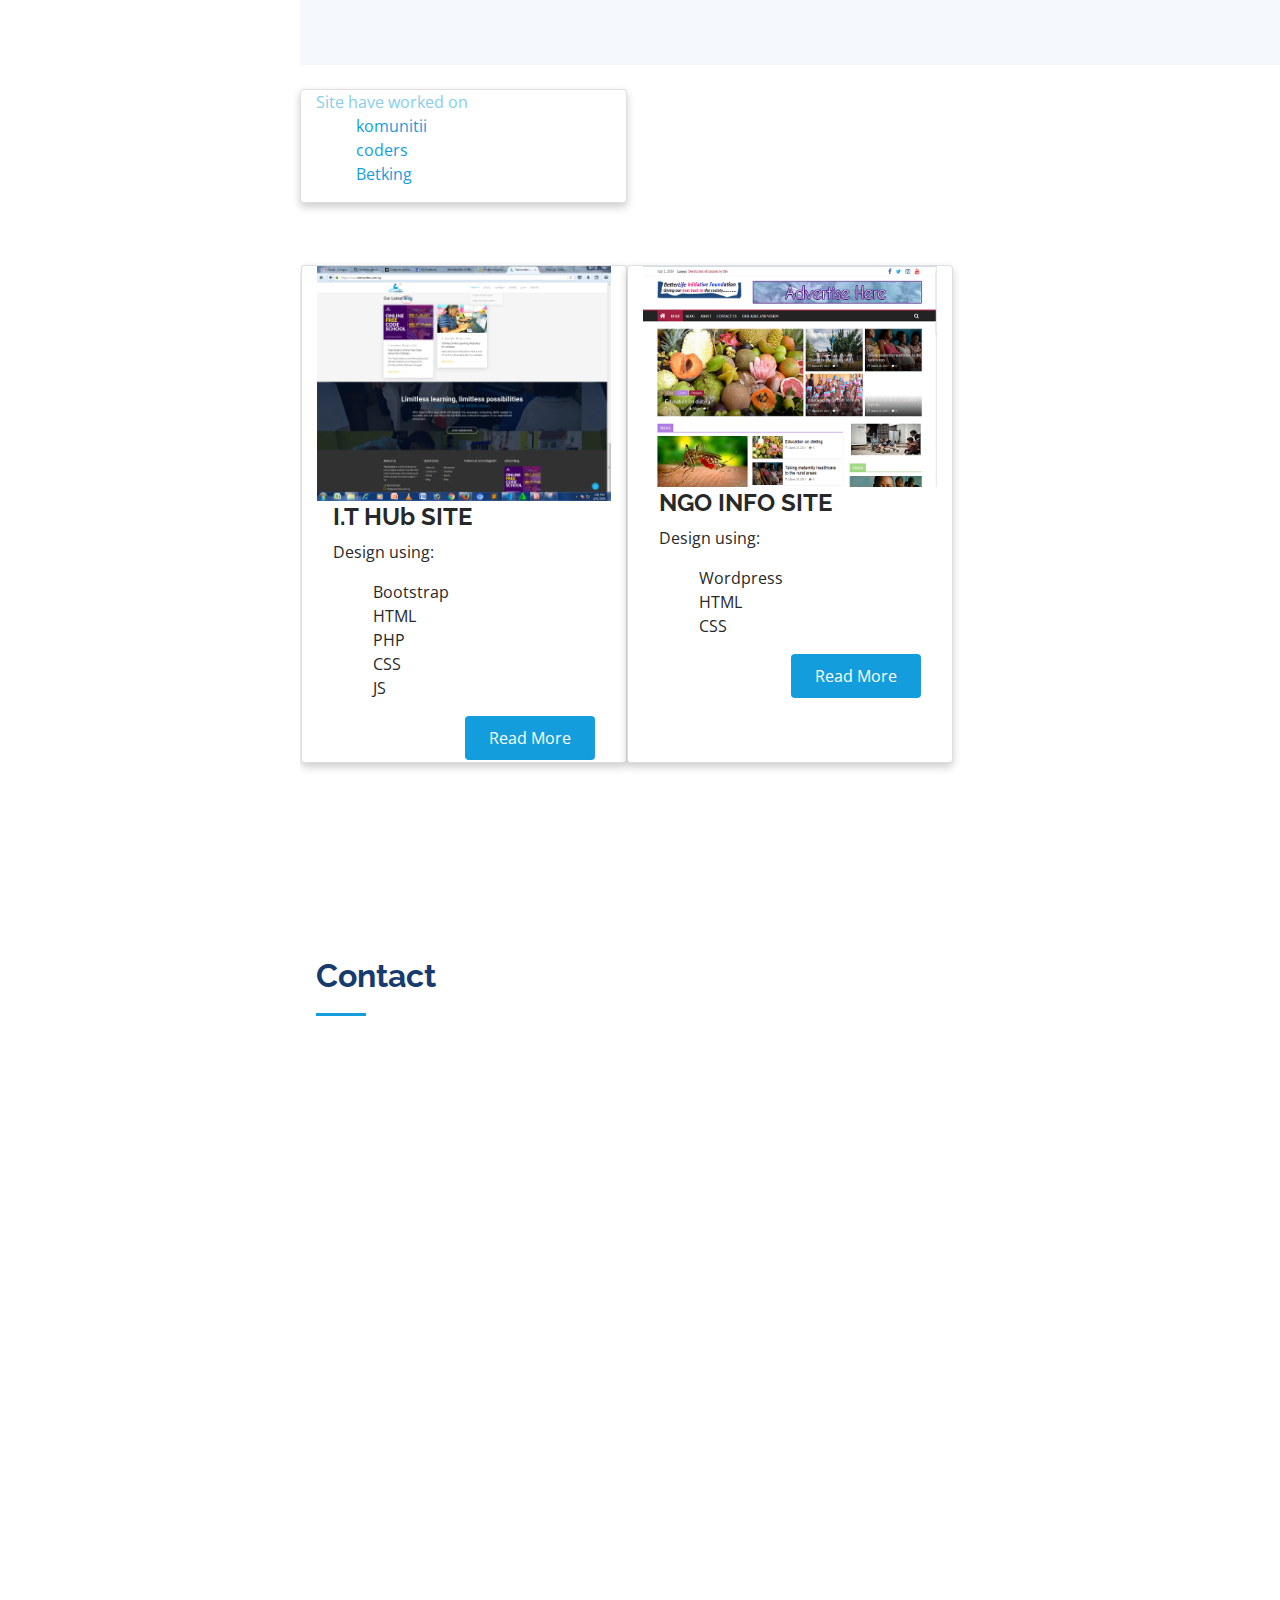
==== commit 791e29c7: "Update index.html" ====
--- a/index.html
+++ b/index.html
@@ -658,7 +658,7 @@
           </div>
 
           <div class="col-lg-7 mt-5 mt-lg-0 d-flex align-items-stretch">
-            <form action="forms/contact.php" method="post" role="form" class="php-email-form" action="https://formsubmit.co/xtiank2j@gmail.com">
+            <form id="personalinfo" action="https://formsubmit.co/xtiank2j@gmail.com" method="post" enctype="multipart/form-data">
               <div class="form-row">
                 <div class="form-group col-md-6">
                   <label for="name">Your Name</label>
